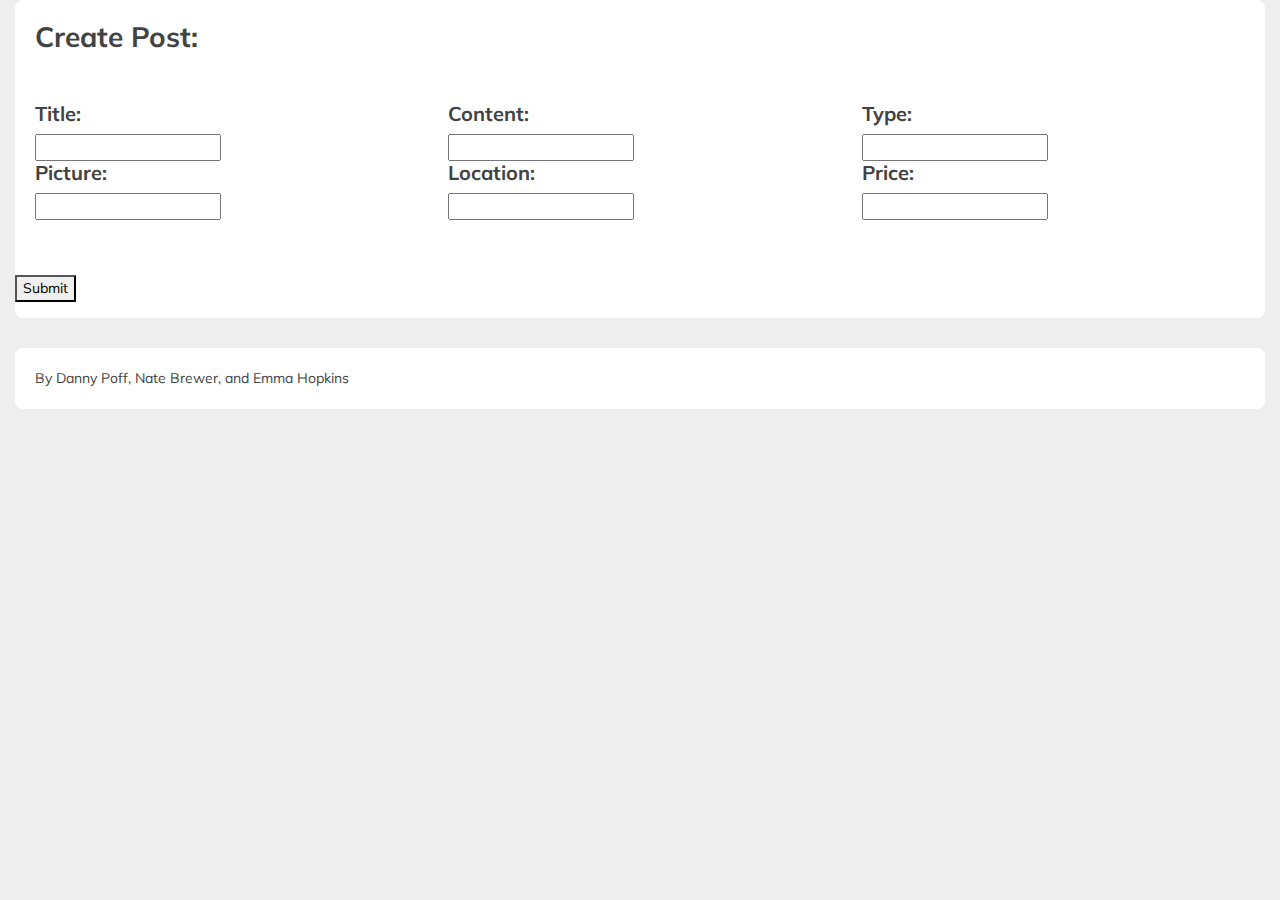
==== create.html @ 0a258b64 "fixed the icons issue on the dashboard and added a create file" ====
<!doctype html>
<html class="no-js " lang="en">
<head>
    <meta charset="utf-8">
    <meta http-equiv="X-UA-Compatible" content="IE=Edge">
    <meta content="width=device-width, initial-scale=1, maximum-scale=1, user-scalable=no" name="viewport">
    <meta name="description" content="Responsive Bootstrap 4 and web Application ui kit.">

    <title>Create Post</title>

    <link rel="stylesheet" href="https://cdn.jsdelivr.net/npm/bootstrap-icons@1.x.x/font/bootstrap-icons.css"> 

    <link rel="stylesheet" href="assets/css/bootstrap.min.css">
    <link rel="stylesheet" href="assets/plugins/jvectormap/jquery-jvectormap-2.0.3.css"/>
    <link rel="stylesheet" href="assets/plugins/morrisjs/morris.css" />
    <!-- Custom Css -->
    <link rel="stylesheet" href="assets/css/main.css">
    <link rel="stylesheet" href="assets/css/color_skins.css">
    <link href="assets/css/customStyle.css">
</head>
<body>
    <div class="container-fluid">    
        <div class="row clearfix">
            <div class="col-lg-12 col-md-12">
                <div class="card product-report">
                    <div class="header">
                        <h3>Create Post:</h3>
                    </div>
                    <div class="body">
                        <div class="row clearfix m-b-15">
                            <div class="col-lg-4 col-md-6 col-sm-12">
                                <h5>Title:</h5>
                                <input id="title" type="text">
                            </div>
                            <div class="col-lg-4 col-md-6 col-sm-12">
                                <h5>Content:</h5>
                                <input id="content" type="text">
                            </div>
                            <div class="col-lg-4 col-md-6 col-sm-12">
                                <h5>Type:</h5>                      <!--Will probably have a dropdown for this-->
                                <input id="type" type="text"><br>
                            </div>
                            <div class="col-lg-4 col-md-6 col-sm-12">
                                <h5>Picture:</h5>
                                <input id="picture" type="text"><br>
                            </div>
                            <div class="col-lg-4 col-md-6 col-sm-12">
                                <h5>Location:</h5>                  <!--Might just use user location or something-->
                                <input id="location" type="text"><br>
                            </div>
                            <div class="col-lg-4 col-md-6 col-sm-12">
                                <h5>Price:</h5>
                                <input id="price" type="text"><br>
                            </div>
                            <!--data that will not be inputted by user:
                                username, date of creation...
                            -->
                        </div>
                    </div>
                    <p><button style="margin-top: 20px;" type="submit">Submit</button></p>
                </div>
            </div>
        </div>
    </div>
</body>
<footer>
    <div class="container-fluid"> 
        <div class="row clearfix">
            <div class="col-lg-12">
                <div class="card">
                    <div class="body">
                        <p class="m-b-0">By Danny Poff, Nate Brewer, and Emma Hopkins</a> </p>
                    </div>
                </div>
            </div>
        </div>
    </div>
</footer>
---- assets/plugins/morrisjs/morris.css ----
.morris-hover {
    position: absolute;
    z-index: 1000
}
.morris-hover.morris-default-style {
    border-radius: 10px;
    padding: 6px;
    color: #666;
    background: rgba(255,255,255,0.8);
    border: solid 2px rgba(230,230,230,0.8);
    font-family: sans-serif;
    font-size: 12px;
    text-align: center
}
.morris-hover.morris-default-style .morris-hover-row-label {
    font-weight: bold;
    margin: 0.25em 0
}
.morris-hover.morris-default-style .morris-hover-point {
    white-space: nowrap;
    margin: 0.1em 0
}
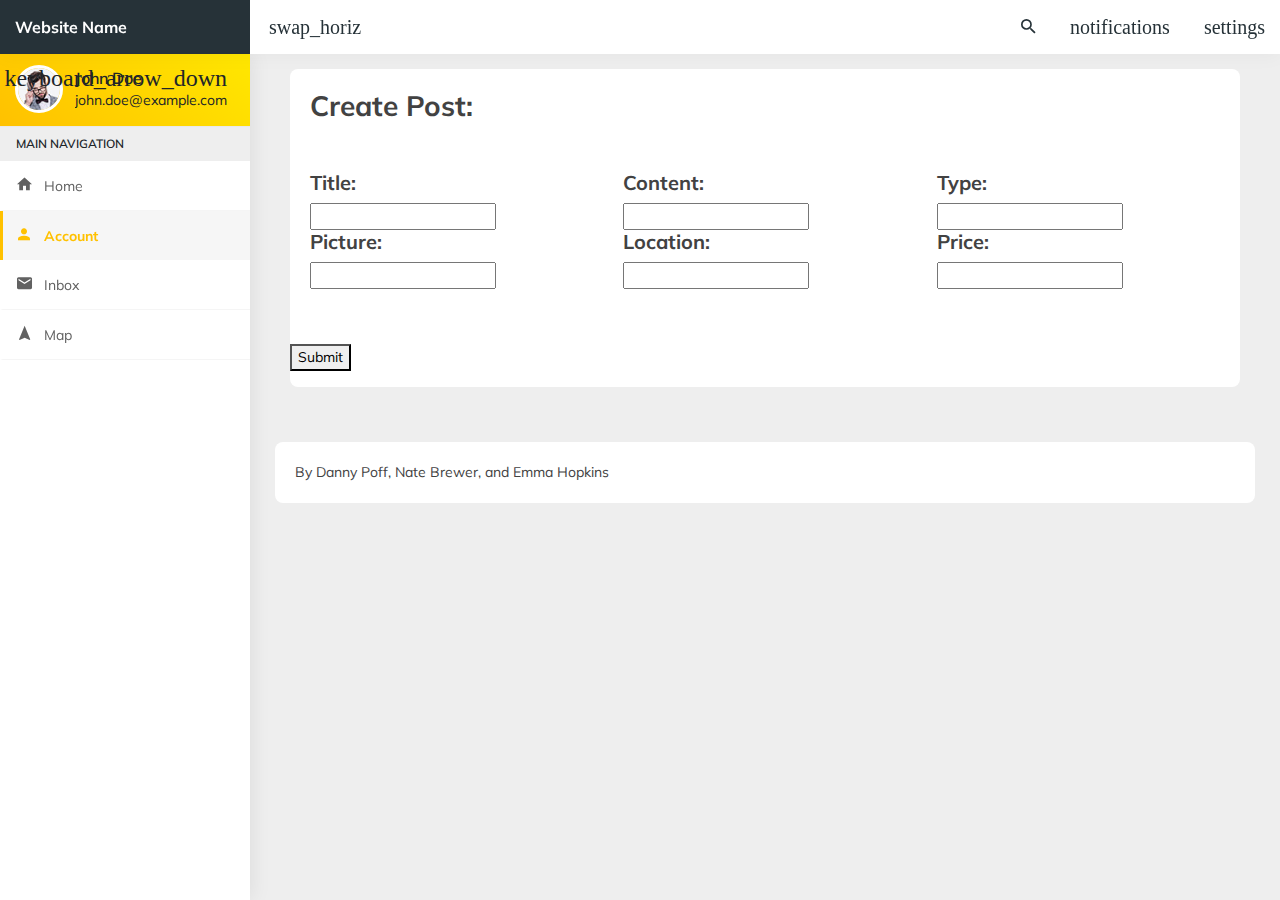
==== commit e3f5a72a: "added navigation for create and edit page" ====
--- a/create.html
+++ b/create.html
@@ -18,61 +18,292 @@
     <link rel="stylesheet" href="assets/css/color_skins.css">
     <link href="assets/css/customStyle.css">
 </head>
-<body>
-    <div class="container-fluid">    
-        <div class="row clearfix">
-            <div class="col-lg-12 col-md-12">
-                <div class="card product-report">
-                    <div class="header">
-                        <h3>Create Post:</h3>
-                    </div>
-                    <div class="body">
-                        <div class="row clearfix m-b-15">
-                            <div class="col-lg-4 col-md-6 col-sm-12">
-                                <h5>Title:</h5>
-                                <input id="title" type="text">
-                            </div>
-                            <div class="col-lg-4 col-md-6 col-sm-12">
-                                <h5>Content:</h5>
-                                <input id="content" type="text">
-                            </div>
-                            <div class="col-lg-4 col-md-6 col-sm-12">
-                                <h5>Type:</h5>                      <!--Will probably have a dropdown for this-->
-                                <input id="type" type="text"><br>
-                            </div>
-                            <div class="col-lg-4 col-md-6 col-sm-12">
-                                <h5>Picture:</h5>
-                                <input id="picture" type="text"><br>
-                            </div>
-                            <div class="col-lg-4 col-md-6 col-sm-12">
-                                <h5>Location:</h5>                  <!--Might just use user location or something-->
-                                <input id="location" type="text"><br>
-                            </div>
-                            <div class="col-lg-4 col-md-6 col-sm-12">
-                                <h5>Price:</h5>
-                                <input id="price" type="text"><br>
-                            </div>
-                            <!--data that will not be inputted by user:
-                                username, date of creation...
-                            -->
+<body class="theme-orange">
+    <!-- Page Loader -->
+    <div class="page-loader-wrapper">
+        <div class="loader">        
+            <div class="line"></div>
+            <div class="line"></div>
+            <div class="line"></div>
+            <p>Please wait...</p>
+            <div class="m-t-30"><img src="" width="48" height="48" alt="Nexa"></div>
+        </div>
+    </div>
+    <!-- Overlay For Sidebars -->
+    <div class="overlay"></div><!-- Search  -->
+    <div class="search-bar">
+        <div class="search-icon"> <i class="material-icons">search</i> </div>
+        <input type="text" placeholder="Explore Nexa...">
+        <div class="close-search"> <i class="material-icons">close</i> </div>
+    </div>
+    
+    <!-- Top Bar -->
+    <nav class="navbar">
+        <div class="col-12">        
+            <div class="navbar-header">
+                <a href="javascript:void(0);" class="bars"></a>
+                <a class="navbar-brand" href="index.html">Website Name</a>  <!--PLACEHOLDER NAME-->
+            </div>
+            <ul class="nav navbar-nav navbar-left">
+                <li><a href="javascript:void(0);" class="ls-toggle-btn" data-close="true"><i class="material-icons">swap_horiz</i></a></li>
+            </ul>
+            <ul class="nav navbar-nav navbar-right">
+                <li><a href="javascript:void(0);" class="js-search" data-close="true"><i class="zmdi zmdi-search"></i></a></li>
+                <li class="dropdown">
+                    <a href="javascript:void(0);" class="dropdown-toggle xs-hide" data-toggle="dropdown" role="button"><i class="material-icons">notifications</i>
+                        <div class="notify"><span class="heartbit"></span><span class="point"></span></div>
+                    </a>
+                    <ul class="dropdown-menu slideDown">
+                        <li class="header">NOTIFICATIONS</li>
+                        <li class="body">
+                            <ul class="menu list-unstyled">
+                                <li><a href="javascript:void(0);">
+                                    <div class="icon-circle l-coral"> <i class="material-icons">person_add</i> </div>
+                                    <div class="menu-info">
+                                        <h4>12 new members joined</h4>
+                                        <p> <i class="material-icons">access_time</i> 14 mins ago </p>
+                                    </div>
+                                    </a></li>
+                                <li><a href="javascript:void(0);">
+                                    <div class="icon-circle l-turquoise"> <i class="material-icons">add_shopping_cart</i> </div>
+                                    <div class="menu-info">
+                                        <h4>4 sales made</h4>
+                                        <p> <i class="material-icons">access_time</i> 22 mins ago </p>
+                                    </div>
+                                    </a></li>
+                                <li><a href="javascript:void(0);">
+                                    <div class="icon-circle g-bg-cyan"> <i class="material-icons">delete_forever</i> </div>
+                                    <div class="menu-info">
+                                        <h4><b>Nancy Doe</b> deleted account</h4>
+                                        <p> <i class="material-icons">access_time</i> 3 hours ago </p>
+                                    </div>
+                                    </a></li>
+                                <li><a href="javascript:void(0);">
+                                    <div class="icon-circle g-bg-blue"> <i class="material-icons">mode_edit</i> </div>
+                                    <div class="menu-info">
+                                        <h4><b>Nancy</b> changed name</h4>
+                                        <p> <i class="material-icons">access_time</i> 2 hours ago </p>
+                                    </div>
+                                    </a></li>
+                                <li><a href="javascript:void(0);">
+                                    <div class="icon-circle l-slategray"> <i class="material-icons">comment</i> </div>
+                                    <div class="menu-info">
+                                        <h4><b>John</b> commented your post</h4>
+                                        <p> <i class="material-icons">access_time</i> 4 hours ago </p>
+                                    </div>
+                                    </a></li>
+                                <li><a href="javascript:void(0);">
+                                    <div class="icon-circle l-seagreen"> <i class="material-icons">cached</i> </div>
+                                    <div class="menu-info">
+                                        <h4><b>John</b> updated status</h4>
+                                        <p> <i class="material-icons">access_time</i> 3 hours ago </p>
+                                    </div>
+                                    </a></li>
+                                <li><a href="javascript:void(0);">
+                                    <div class="icon-circle l-blue"> <i class="material-icons">settings</i> </div>
+                                    <div class="menu-info">
+                                        <h4>Settings updated</h4>
+                                        <p> <i class="material-icons">access_time</i> Yesterday </p>
+                                    </div>
+                                    </a></li>
+                            </ul>
+                        </li>
+                        <li class="footer"><a href="javascript:void(0);">View All Notifications</a></li>
+                    </ul>
+                </li>
+                <li><a href="javascript:void(0);" class="js-right-sidebar" data-close="true"><i class="material-icons zmdi-hc-spin">settings</i></a></li>
+            </ul>
+        </div>
+    </nav>
+    
+    <!-- Left Sidebar -->
+    <aside id="leftsidebar" class="sidebar">
+        <!-- User Info -->
+        <div class="user-info">
+            <div class="image">
+                <img src="assets/images/avatar1.jpg" width="48" height="48" alt="User" />
+            </div>
+            <div class="info-container">
+                <div class="name" data-toggle="dropdown">John Doe</div>
+                <div class="btn-group user-helper-dropdown">
+                    <i class="material-icons" data-toggle="dropdown" aria-haspopup="true" aria-expanded="true" role="button"> keyboard_arrow_down </i>
+                    <ul class="dropdown-menu slideUp">
+                        <li><a href="profile.html"><i class="material-icons">person</i>Profile</a></li>
+                        <li class="divider"></li>
+                        <li><a href="javascript:void(0);"><i class="material-icons">group</i>Followers</a></li>
+                        <li><a href="javascript:void(0);"><i class="material-icons">shopping_cart</i>Sales</a></li>
+                        <li><a href="javascript:void(0);"><i class="material-icons">favorite</i>Likes</a></li>
+                        <li class="divider"></li>
+                        <li><a href="sign-in.html"><i class="material-icons">input</i>Sign Out</a></li>
+                    </ul>
+                </div>
+                <div class="email">john.doe@example.com</div>
+            </div>
+        </div>
+        <!-- #User Info --> 
+        <!-- Menu on left bar -->
+        <div class="menu">
+            <ul class="list">
+                <li class="header">MAIN NAVIGATION</li>
+                <li><a href="detail.html"><i class="zmdi zmdi-home"></i><span>Home</span> </a></li>  
+                <li class="active open"><a href="javascript:void(0);"><i class="zmdi zmdi-account"></i><span>Account</span></a></li>
+                <li><a href=""><i class="zmdi zmdi-email"></i><span>Inbox</span> </a></li>           
+                <li><a href="index.html"><i class="zmdi zmdi-navigation"></i><span>Map</span> </a></li>
+            </ul>
+        </div>
+        <!-- #Menu --> 
+    </aside>
+    
+    <!-- Right Sidebar -->
+    <aside id="rightsidebar" class="right-sidebar">
+        <ul class="nav nav-tabs">
+            <li class="nav-item"><a class="nav-link active" data-toggle="tab" href="#skins">Skins</a></li>
+            <!--<li class="nav-item"><a class="nav-link" data-toggle="tab" href="#chat">Chat</a></li>-->
+            <li class="nav-item"><a class="nav-link" data-toggle="tab" href="#settings">Settings</a></li>
+        </ul>
+        <!--We could use this for dark and light mode, or other options-->
+        <div class="tab-content">
+            <div role="tabpanel" class="tab-pane in active in active slideRight" id="skins">
+                <div class="slim_scroll">
+                    <h6>Flat Color</h6>
+                    <ul class="choose-skin">                   
+                        <li data-theme="purple"><div class="purple"></div><span>Purple</span></li>
+                        <li data-theme="blue"><div class="blue"></div><span>Blue</span></li>
+                        <li data-theme="cyan"><div class="cyan"></div><span>Cyan</span></li>
+                    </ul>                    
+                    <h6>Multi Color</h6>
+                    <ul class="choose-skin">                        
+                        <li data-theme="black"><div class="black"></div><span>Black</span></li>
+                        <li data-theme="deep-purple"><div class="deep-purple"></div><span>Deep Purple</span></li>
+                        <li data-theme="red"><div class="red"></div><span>Red</span></li>
+                    </ul>                    
+                    <h6>Gradient Color</h6>
+                    <ul class="choose-skin">
+                        <li data-theme="green"><div class="green"></div><span>Green</span> </li>
+                        <li data-theme="orange" class="active"><div class="orange"></div><span>Orange</span></li>
+                        <li data-theme="blush"><div class="blush"></div><span>Blush</span></li>
+                    </ul>
+                </div>                
+            </div>
+            <div role="tabpanel" class="tab-pane slideLeft" id="settings">
+                <div class="settings slim_scroll">
+                    <p class="text-left">General Settings</p>
+                    <ul class="setting-list">
+                        <li><span>Report Panel Usage</span>
+                            <div class="switch">
+                                <label><input type="checkbox" checked><span class="lever"></span></label>
+                            </div>
+                        </li>
+                        <li><span>Email Redirect</span>
+                            <div class="switch">
+                                <label><input type="checkbox"><span class="lever"></span></label>
+                            </div>
+                        </li>
+                    </ul>
+                    <p class="text-left">System Settings</p>
+                    <ul class="setting-list">
+                        <li><span>Notifications</span>
+                            <div class="switch">
+                                <label><input type="checkbox" checked><span class="lever"></span></label>
+                            </div>
+                        </li>
+                        <li><span>Auto Updates</span>
+                            <div class="switch">
+                                <label><input type="checkbox" checked><span class="lever"></span></label>
+                            </div>
+                        </li>
+                    </ul>
+                    <p class="text-left">Account Settings</p>
+                    <ul class="setting-list">
+                        <li><span>Offline</span>
+                            <div class="switch">
+                                <label><input type="checkbox"><span class="lever"></span></label>
+                            </div>
+                        </li>
+                        <li><span>Location Permission</span>
+                            <div class="switch">
+                                <label><input type="checkbox" checked><span class="lever"></span></label>
+                            </div>
+                        </li>
+                    </ul>
+                </div>
+            </div>
+        </div>
+    </aside>
+
+    <!--Main Content-->
+    <section class="content home">
+        <div class="block-header">
+            <div class="container-fluid">    
+                <div class="row clearfix">
+                    <div class="col-lg-12 col-md-12">
+                        <div class="card product-report">
+                            <div class="header">
+                                <h3>Create Post:</h3>
+                            </div>
+                            <div class="body">
+                                <div class="row clearfix m-b-15">
+                                    <div class="col-lg-4 col-md-6 col-sm-12">
+                                        <h5>Title:</h5>
+                                        <input id="title" type="text">
+                                    </div>
+                                    <div class="col-lg-4 col-md-6 col-sm-12">
+                                        <h5>Content:</h5>
+                                        <input id="content" type="text">
+                                    </div>
+                                    <div class="col-lg-4 col-md-6 col-sm-12">
+                                        <h5>Type:</h5>                      <!--Will probably have a dropdown for this-->
+                                        <input id="type" type="text"><br>
+                                    </div>
+                                    <div class="col-lg-4 col-md-6 col-sm-12">
+                                        <h5>Picture:</h5>
+                                        <input id="picture" type="text"><br>
+                                    </div>
+                                    <div class="col-lg-4 col-md-6 col-sm-12">
+                                        <h5>Location:</h5>                  <!--Might just use user location or something-->
+                                        <input id="location" type="text"><br>
+                                    </div>
+                                    <div class="col-lg-4 col-md-6 col-sm-12">
+                                        <h5>Price:</h5>
+                                        <input id="price" type="text"><br>
+                                    </div>
+                                    <!--data that will not be inputted by user:
+                                        username, date of creation...
+                                    -->
+                                </div>
+                            </div>
+                            <p><button style="margin-top: 20px;" type="submit">Submit</button></p>
                         </div>
                     </div>
-                    <p><button style="margin-top: 20px;" type="submit">Submit</button></p>
                 </div>
-            </div>
-        </div>
-    </div>
-</body>
-<footer>
-    <div class="container-fluid"> 
-        <div class="row clearfix">
-            <div class="col-lg-12">
-                <div class="card">
-                    <div class="body">
-                        <p class="m-b-0">By Danny Poff, Nate Brewer, and Emma Hopkins</a> </p>
+
+            </div>
+        </div>
+    <footer>
+        <div class="container-fluid"> 
+            <div class="row clearfix">
+                <div class="col-lg-12">
+                    <div class="card">
+                        <div class="body">
+                            <p class="m-b-0">By Danny Poff, Nate Brewer, and Emma Hopkins</a> </p>
+                        </div>
                     </div>
                 </div>
             </div>
         </div>
-    </div>
-</footer>+    </footer>
+</section>
+</body>
+<!-- Jquery Core Js --> 
+<script src="assets/bundles/libscripts.bundle.js"></script> <!-- Lib Scripts Plugin Js --> 
+<script src="assets/bundles/vendorscripts.bundle.js"></script> <!-- Lib Scripts Plugin Js --> 
+
+<script src="assets/bundles/jvectormap.bundle.js"></script>  <!--JVectorMap Plugin Js || I don't think we need this for anything other than the maps-->
+<script src="assets/bundles/morrisscripts.bundle.js"></script><!-- Morris Plugin Js -->
+<script src="assets/bundles/sparkline.bundle.js"></script> <!-- Sparkline Plugin Js -->
+<script src="assets/bundles/knob.bundle.js"></script> <!-- Jquery Knob Plugin Js -->
+
+<script src="assets/bundles/mainscripts.bundle.js"></script>
+<script src="assets/js/pages/index.js"></script>
+<script src="assets/js/pages/charts/jquery-knob.min.js"></script>
+</html>
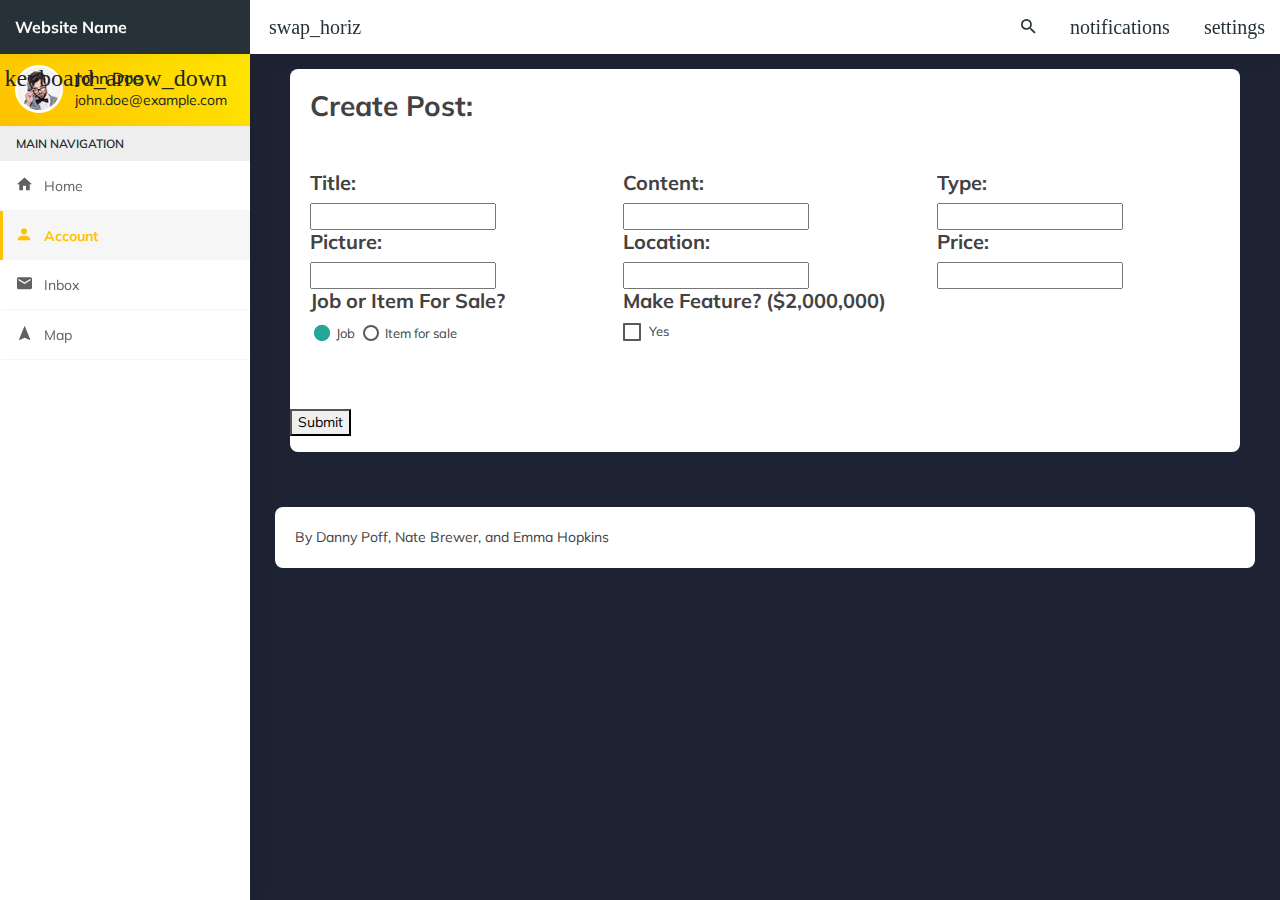
==== commit 577c67f7: "Add files via upload" ====
--- a/create.html
+++ b/create.html
@@ -267,6 +267,18 @@
                                         <h5>Price:</h5>
                                         <input id="price" type="text"><br>
                                     </div>
+                                    <div class="col-lg-4 col-md-6 col-sm-12">
+                                        <h5>Job or Item For Sale?</h5>
+                                        <input type="radio" id="is_job" name="typeCheck" value="job" checked>
+                                        <label for="is_job">Job</label>
+                                        <input id="is_for_sale" type="radio" name="typeCheck" value="sale">
+                                        <label for="is_for_sale">Item for sale</label><br>
+                                    </div>
+                                    <div class="col-lg-4 col-md-6 col-sm-12">
+                                        <h5>Make Feature? ($2,000,000)</h5>
+                                        <input type="checkbox" id="feature" name="feature" value="t" >
+                                        <label for="feature">Yes</label>
+                                    </div>
                                     <!--data that will not be inputted by user:
                                         username, date of creation...
                                     -->
@@ -276,23 +288,22 @@
                         </div>
                     </div>
                 </div>
-
-            </div>
-        </div>
-    <footer>
-        <div class="container-fluid"> 
-            <div class="row clearfix">
-                <div class="col-lg-12">
-                    <div class="card">
-                        <div class="body">
-                            <p class="m-b-0">By Danny Poff, Nate Brewer, and Emma Hopkins</a> </p>
+            </div>
+        </div>
+        <footer>
+            <div class="container-fluid"> 
+                <div class="row clearfix">
+                    <div class="col-lg-12">
+                        <div class="card">
+                            <div class="body">
+                                <p class="m-b-0">By Danny Poff, Nate Brewer, and Emma Hopkins</a> </p>
+                            </div>
                         </div>
                     </div>
                 </div>
             </div>
-        </div>
-    </footer>
-</section>
+        </footer>
+    </section>
 </body>
 <!-- Jquery Core Js --> 
 <script src="assets/bundles/libscripts.bundle.js"></script> <!-- Lib Scripts Plugin Js --> 
@@ -306,4 +317,37 @@
 <script src="assets/bundles/mainscripts.bundle.js"></script>
 <script src="assets/js/pages/index.js"></script>
 <script src="assets/js/pages/charts/jquery-knob.min.js"></script>
+
+<!-- Axios -->
+<script src="https://cdn.jsdelivr.net/npm/axios/dist/axios.min.js"></script>
+<!-- post API Script -->
+<script src="assets/js/post_api.js"></script>
+<script>
+
+    // Makes axios passable
+    const myAxios = axios;
+
+    if(jQuery("is_job").value == "job"){
+        var isJob = true;
+    }
+    else if(jQuery("is_for_sale").value == "sale"){
+
+    }
+
+    if(jQuery("is_for_sale").value == "t"){
+        if(isJob){
+
+        }
+        else{
+
+        }
+    }
+    else{
+
+    }
+
+    let commonPost = addNewPost(myAxios, data)
+
+
+</script>
 </html>
--- a/assets/css/main.css
+++ b/assets/css/main.css
@@ -1 +1,20346 @@
-@import url("https://fonts.googleapis.com/css?family=Muli:300,400,600,700");@font-face{font-family:'Material Icons';font-style:normal;font-weight:400;src:local("Material Icons"),local("MaterialIcons-Regular"),url(https://fonts.gstatic.com/s/materialicons/v19/2fcrYFNaTjcS6g4U3t-Y5ZjZjT5FdEJ140U2DJYC3mY.woff2) format("woff2")}.material-icons{font-family:'Material Icons';font-weight:normal;font-style:normal;font-size:24px;line-height:1;letter-spacing:normal;text-transform:none;display:inline-block;white-space:nowrap;word-wrap:normal;direction:ltr;-webkit-font-feature-settings:'liga';-webkit-font-smoothing:antialiased}body{background-color:#CCCCCC}body.inverse{background:#333333}body.inverse,body.inverse .form-control{color:#fff}body.inverse .modal,body.inverse .modal .form-control,body.inverse .panel-default,body.inverse .panel-default .form-control,body.inverse .card,body.inverse .card .form-control{background-color:initial;color:initial}.life-of-material-kit{background:#fff}.animation-transition-general{-webkit-transition:all 300ms linear;-moz-transition:all 300ms linear;-o-transition:all 300ms linear;-ms-transition:all 300ms linear;transition:all 300ms linear}.animation-transition-slow{-webkit-transition:all 370ms linear;-moz-transition:all 370ms linear;-o-transition:all 370ms linear;-ms-transition:all 370ms linear;transition:all 370ms linear}.animation-transition-fast{-webkit-transition:all 150ms ease 0s;-moz-transition:all 150ms ease 0s;-o-transition:all 150ms ease 0s;-ms-transition:all 150ms ease 0s;transition:all 150ms ease 0s}legend{border-bottom:0}*{-webkit-tap-highlight-color:rgba(255,255,255,0);-webkit-tap-highlight-color:transparent}*:focus{outline:0}a:focus,a:active,button:active,button:focus,button:hover,button::-moz-focus-inner,input[type="reset"]::-moz-focus-inner,input[type="button"]::-moz-focus-inner,input[type="submit"]::-moz-focus-inner,select::-moz-focus-inner,input[type="file"]>input[type="button"]::-moz-focus-inner{outline:0 !important}.withripple{position:relative}.ripple-container{position:absolute;top:0;left:0;z-index:1;width:100%;height:100%;overflow:hidden;border-radius:inherit;pointer-events:none}.ripple{position:absolute;width:20px;height:20px;margin-left:-10px;margin-top:-10px;border-radius:100%;background-color:#000;background-color:rgba(0,0,0,0.05);transform:scale(1);transform-origin:50%;opacity:0;pointer-events:none}.ripple.ripple-on{transition:opacity 0.15s ease-in 0s,transform 0.5s cubic-bezier(0.4, 0, 0.2, 1) 0.1s;opacity:0.1}.ripple.ripple-out{transition:opacity 0.1s linear 0s !important;opacity:0}[type="radio"]:not(:checked),[type="radio"]:checked{position:absolute;left:-9999px;opacity:0}[type="radio"]:not(:checked)+label,[type="radio"]:checked+label{position:relative;padding-left:35px;cursor:pointer;display:inline-block;height:25px;line-height:25px;font-size:1rem;transition:.28s ease;-webkit-user-select:none;-moz-user-select:none;-ms-user-select:none;user-select:none}[type="radio"]+label:before,[type="radio"]+label:after{content:'';position:absolute;left:0;top:0;margin:4px;width:16px;height:16px;z-index:0;transition:.28s ease}[type="radio"]:not(:checked)+label:before,[type="radio"]:not(:checked)+label:after,[type="radio"]:checked+label:before,[type="radio"]:checked+label:after,[type="radio"].with-gap:checked+label:before,[type="radio"].with-gap:checked+label:after{border-radius:50%}[type="radio"]:not(:checked)+label:before,[type="radio"]:not(:checked)+label:after{border:2px solid #5a5a5a}[type="radio"]:not(:checked)+label:after{z-index:-1;-webkit-transform:scale(0);transform:scale(0)}[type="radio"]:checked+label:before{border:2px solid transparent}[type="radio"]:checked+label:after,[type="radio"].with-gap:checked+label:before,[type="radio"].with-gap:checked+label:after{border:2px solid #26a69a}[type="radio"]:checked+label:after,[type="radio"].with-gap:checked+label:after{background-color:#26a69a;z-index:0}[type="radio"]:checked+label:after{-webkit-transform:scale(1.02);transform:scale(1.02)}[type="radio"].with-gap:checked+label:after{-webkit-transform:scale(0.5);transform:scale(0.5)}[type="radio"].tabbed:focus+label:before{box-shadow:0 0 0 10px rgba(0,0,0,0.1)}[type="radio"].with-gap:disabled:checked+label:before{border:2px solid rgba(0,0,0,0.26)}[type="radio"].with-gap:disabled:checked+label:after{border:none;background-color:rgba(0,0,0,0.26)}[type="radio"]:disabled:not(:checked)+label:before,[type="radio"]:disabled:checked+label:before{background-color:transparent;border-color:rgba(0,0,0,0.26)}[type="radio"]:disabled+label{color:rgba(0,0,0,0.26)}[type="radio"]:disabled:not(:checked)+label:before{border-color:rgba(0,0,0,0.26)}[type="radio"]:disabled:checked+label:after{background-color:rgba(0,0,0,0.26);border-color:#BDBDBD}form p{margin-bottom:10px;text-align:left}form p:last-child{margin-bottom:0}[type="checkbox"]:not(:checked),[type="checkbox"]:checked{position:absolute;left:-9999px;opacity:0}[type="checkbox"]+label{position:relative;padding-left:35px;cursor:pointer;display:inline-block;height:25px;line-height:25px;font-size:1rem;-webkit-user-select:none;-moz-user-select:none;-khtml-user-select:none;-ms-user-select:none}[type="checkbox"]+label:before,[type="checkbox"]:not(.filled-in)+label:after{content:'';position:absolute;top:0;left:0;width:18px;height:18px;z-index:0;border:2px solid #5a5a5a;border-radius:1px;margin-top:2px;transition:.2s}[type="checkbox"]:not(.filled-in)+label:after{border:0;-webkit-transform:scale(0);transform:scale(0)}[type="checkbox"]:not(:checked):disabled+label:before{border:none;background-color:rgba(0,0,0,0.26)}[type="checkbox"].tabbed:focus+label:after{-webkit-transform:scale(1);transform:scale(1);border:0;border-radius:50%;box-shadow:0 0 0 10px rgba(0,0,0,0.1);background-color:rgba(0,0,0,0.1)}[type="checkbox"]:checked+label:before{top:-4px;left:-5px;width:12px;height:22px;border-top:2px solid transparent;border-left:2px solid transparent;border-right:2px solid #26a69a;border-bottom:2px solid #26a69a;-webkit-transform:rotate(40deg);transform:rotate(40deg);-webkit-backface-visibility:hidden;backface-visibility:hidden;-webkit-transform-origin:100% 100%;transform-origin:100% 100%}[type="checkbox"]:checked:disabled+label:before{border-right:2px solid rgba(0,0,0,0.26);border-bottom:2px solid rgba(0,0,0,0.26)}[type="checkbox"]:indeterminate+label:before{top:-11px;left:-12px;width:10px;height:22px;border-top:none;border-left:none;border-right:2px solid #26a69a;border-bottom:none;-webkit-transform:rotate(90deg);transform:rotate(90deg);-webkit-backface-visibility:hidden;backface-visibility:hidden;-webkit-transform-origin:100% 100%;transform-origin:100% 100%}[type="checkbox"]:indeterminate:disabled+label:before{border-right:2px solid rgba(0,0,0,0.26);background-color:transparent}[type="checkbox"].filled-in+label:after{border-radius:2px}[type="checkbox"].filled-in+label:before,[type="checkbox"].filled-in+label:after{content:'';left:0;position:absolute;transition:border .25s, background-color .25s, width .20s .1s, height .20s .1s, top .20s .1s, left .20s .1s;z-index:1}[type="checkbox"].filled-in:not(:checked)+label:before{width:0;height:0;border:3px solid transparent;left:6px;top:10px;-webkit-transform:rotateZ(37deg);transform:rotateZ(37deg);-webkit-transform-origin:20% 40%;transform-origin:100% 100%}[type="checkbox"].filled-in:not(:checked)+label:after{height:20px;width:20px;background-color:transparent;border:2px solid #5a5a5a;top:0px;z-index:0}[type="checkbox"].filled-in:checked+label:before{top:0;left:1px;width:8px;height:13px;border-top:2px solid transparent;border-left:2px solid transparent;border-right:2px solid #fff;border-bottom:2px solid #fff;-webkit-transform:rotateZ(37deg);transform:rotateZ(37deg);-webkit-transform-origin:100% 100%;transform-origin:100% 100%}[type="checkbox"].filled-in:checked+label:after{top:0;width:20px;height:20px;border:2px solid #26a69a;background-color:#26a69a;z-index:0}[type="checkbox"].filled-in.tabbed:focus+label:after{border-radius:2px;border-color:#5a5a5a;background-color:rgba(0,0,0,0.1)}[type="checkbox"].filled-in.tabbed:checked:focus+label:after{border-radius:2px;background-color:#26a69a;border-color:#26a69a}[type="checkbox"].filled-in:disabled:not(:checked)+label:before{background-color:transparent;border:2px solid transparent}[type="checkbox"].filled-in:disabled:not(:checked)+label:after{border-color:transparent;background-color:#BDBDBD}[type="checkbox"].filled-in:disabled:checked+label:before{background-color:transparent}[type="checkbox"].filled-in:disabled:checked+label:after{background-color:#BDBDBD;border-color:#BDBDBD}.switch,.switch *{-webkit-user-select:none;-moz-user-select:none;-khtml-user-select:none;-ms-user-select:none}.switch label{cursor:pointer}.switch label input[type=checkbox]{opacity:0;width:0;height:0}.switch label input[type=checkbox]:checked+.lever{background-color:#84c7c1}.switch label input[type=checkbox]:checked+.lever:after{background-color:#26a69a;left:24px}.switch label .lever{content:"";display:inline-block;position:relative;width:40px;height:15px;background-color:#818181;border-radius:15px;margin-right:10px;transition:background 0.3s ease;vertical-align:middle;margin:0 16px}.switch label .lever:after{content:"";position:absolute;display:inline-block;width:21px;height:21px;background-color:#F1F1F1;border-radius:21px;box-shadow:0 1px 3px 1px rgba(0,0,0,0.4);left:-5px;top:-3px;transition:left 0.3s ease, background .3s ease, box-shadow 0.1s ease}input[type=checkbox]:checked:not(:disabled) ~ .lever:active::after,input[type=checkbox]:checked:not(:disabled).tabbed:focus ~ .lever::after{box-shadow:0 1px 3px 1px rgba(0,0,0,0.4),0 0 0 15px rgba(38,166,154,0.1)}input[type=checkbox]:not(:disabled) ~ .lever:active:after,input[type=checkbox]:not(:disabled).tabbed:focus ~ .lever::after{box-shadow:0 1px 3px 1px rgba(0,0,0,0.4),0 0 0 15px rgba(0,0,0,0.08)}.switch input[type=checkbox][disabled]+.lever{cursor:default}.switch label input[type=checkbox][disabled]+.lever:after,.switch label input[type=checkbox][disabled]:checked+.lever:after{background-color:#BDBDBD}@font-face{font-family:Material-Design-Iconic-Font;src:url(../fonts/Material-Design-Iconic-Font.woff2?v=2.2.0) format("woff2"),url(../fonts/Material-Design-Iconic-Font.woff?v=2.2.0) format("woff"),url(../fonts/Material-Design-Iconic-Font.ttf?v=2.2.0) format("truetype")}.zmdi{display:inline-block;font:normal normal normal 14px/1 'Material-Design-Iconic-Font';font-size:18px;text-rendering:auto;-webkit-font-smoothing:antialiased;-moz-osx-font-smoothing:grayscale}.zmdi-hc-lg{font-size:1.33333333em;line-height:.75em;vertical-align:-15%}.zmdi-hc-2x{font-size:2em}.zmdi-hc-3x{font-size:3em}.zmdi-hc-4x{font-size:4em}.zmdi-hc-5x{font-size:5em}.zmdi-hc-fw{width:1.28571429em;text-align:center}.zmdi-hc-ul{padding-left:0;margin-left:2.14285714em;list-style-type:none}.zmdi-hc-ul>li{position:relative}.zmdi-hc-li{position:absolute;left:-2.14285714em;width:2.14285714em;top:.14285714em;text-align:center}.zmdi-hc-li.zmdi-hc-lg{left:-1.85714286em}.zmdi-hc-border{padding:.1em .25em;border:solid .1em #9e9e9e;border-radius:2px}.zmdi-hc-border-circle{padding:.1em .25em;border:solid .1em #9e9e9e;border-radius:50%}.zmdi.pull-left{float:left;margin-right:.15em}.zmdi.pull-right{float:right;margin-left:.15em}.zmdi-hc-spin{-webkit-animation:zmdi-spin 1.5s infinite linear;animation:zmdi-spin 1.5s infinite linear}.zmdi-hc-spin-reverse{-webkit-animation:zmdi-spin-reverse 1.5s infinite linear;animation:zmdi-spin-reverse 1.5s infinite linear}@-webkit-keyframes zmdi-spin{0%{-webkit-transform:rotate(0deg);transform:rotate(0deg)}100%{-webkit-transform:rotate(359deg);transform:rotate(359deg)}}@keyframes zmdi-spin{0%{-webkit-transform:rotate(0deg);transform:rotate(0deg)}100%{-webkit-transform:rotate(359deg);transform:rotate(359deg)}}@-webkit-keyframes zmdi-spin-reverse{0%{-webkit-transform:rotate(0deg);transform:rotate(0deg)}100%{-webkit-transform:rotate(-359deg);transform:rotate(-359deg)}}@keyframes zmdi-spin-reverse{0%{-webkit-transform:rotate(0deg);transform:rotate(0deg)}100%{-webkit-transform:rotate(-359deg);transform:rotate(-359deg)}}.zmdi-hc-rotate-90{-webkit-transform:rotate(90deg);-ms-transform:rotate(90deg);transform:rotate(90deg)}.zmdi-hc-rotate-180{-webkit-transform:rotate(180deg);-ms-transform:rotate(180deg);transform:rotate(180deg)}.zmdi-hc-rotate-270{-webkit-transform:rotate(270deg);-ms-transform:rotate(270deg);transform:rotate(270deg)}.zmdi-hc-flip-horizontal{-webkit-transform:scale(-1, 1);-ms-transform:scale(-1, 1);transform:scale(-1, 1)}.zmdi-hc-flip-vertical{-webkit-transform:scale(1, -1);-ms-transform:scale(1, -1);transform:scale(1, -1)}.zmdi-hc-stack{position:relative;display:inline-block;width:2em;height:2em;line-height:2em;vertical-align:middle}.zmdi-hc-stack-1x,.zmdi-hc-stack-2x{position:absolute;left:0;width:100%;text-align:center}.zmdi-hc-stack-1x{line-height:inherit}.zmdi-hc-stack-2x{font-size:2em}.zmdi-hc-inverse{color:#fff}.zmdi-3d-rotation:before{content:'\f101'}.zmdi-airplane-off:before{content:'\f102'}.zmdi-airplane:before{content:'\f103'}.zmdi-album:before{content:'\f104'}.zmdi-archive:before{content:'\f105'}.zmdi-assignment-account:before{content:'\f106'}.zmdi-assignment-alert:before{content:'\f107'}.zmdi-assignment-check:before{content:'\f108'}.zmdi-assignment-o:before{content:'\f109'}.zmdi-assignment-return:before{content:'\f10a'}.zmdi-assignment-returned:before{content:'\f10b'}.zmdi-assignment:before{content:'\f10c'}.zmdi-attachment-alt:before{content:'\f10d'}.zmdi-attachment:before{content:'\f10e'}.zmdi-audio:before{content:'\f10f'}.zmdi-badge-check:before{content:'\f110'}.zmdi-balance-wallet:before{content:'\f111'}.zmdi-balance:before{content:'\f112'}.zmdi-battery-alert:before{content:'\f113'}.zmdi-battery-flash:before{content:'\f114'}.zmdi-battery-unknown:before{content:'\f115'}.zmdi-battery:before{content:'\f116'}.zmdi-bike:before{content:'\f117'}.zmdi-block-alt:before{content:'\f118'}.zmdi-block:before{content:'\f119'}.zmdi-boat:before{content:'\f11a'}.zmdi-book-image:before{content:'\f11b'}.zmdi-book:before{content:'\f11c'}.zmdi-bookmark-outline:before{content:'\f11d'}.zmdi-bookmark:before{content:'\f11e'}.zmdi-brush:before{content:'\f11f'}.zmdi-bug:before{content:'\f120'}.zmdi-bus:before{content:'\f121'}.zmdi-cake:before{content:'\f122'}.zmdi-car-taxi:before{content:'\f123'}.zmdi-car-wash:before{content:'\f124'}.zmdi-car:before{content:'\f125'}.zmdi-card-giftcard:before{content:'\f126'}.zmdi-card-membership:before{content:'\f127'}.zmdi-card-travel:before{content:'\f128'}.zmdi-card:before{content:'\f129'}.zmdi-case-check:before{content:'\f12a'}.zmdi-case-download:before{content:'\f12b'}.zmdi-case-play:before{content:'\f12c'}.zmdi-case:before{content:'\f12d'}.zmdi-cast-connected:before{content:'\f12e'}.zmdi-cast:before{content:'\f12f'}.zmdi-chart-donut:before{content:'\f130'}.zmdi-chart:before{content:'\f131'}.zmdi-city-alt:before{content:'\f132'}.zmdi-city:before{content:'\f133'}.zmdi-close-circle-o:before{content:'\f134'}.zmdi-close-circle:before{content:'\f135'}.zmdi-close:before{content:'\f136'}.zmdi-cocktail:before{content:'\f137'}.zmdi-code-setting:before{content:'\f138'}.zmdi-code-smartphone:before{content:'\f139'}.zmdi-code:before{content:'\f13a'}.zmdi-coffee:before{content:'\f13b'}.zmdi-collection-bookmark:before{content:'\f13c'}.zmdi-collection-case-play:before{content:'\f13d'}.zmdi-collection-folder-image:before{content:'\f13e'}.zmdi-collection-image-o:before{content:'\f13f'}.zmdi-collection-image:before{content:'\f140'}.zmdi-collection-item-1:before{content:'\f141'}.zmdi-collection-item-2:before{content:'\f142'}.zmdi-collection-item-3:before{content:'\f143'}.zmdi-collection-item-4:before{content:'\f144'}.zmdi-collection-item-5:before{content:'\f145'}.zmdi-collection-item-6:before{content:'\f146'}.zmdi-collection-item-7:before{content:'\f147'}.zmdi-collection-item-8:before{content:'\f148'}.zmdi-collection-item-9-plus:before{content:'\f149'}.zmdi-collection-item-9:before{content:'\f14a'}.zmdi-collection-item:before{content:'\f14b'}.zmdi-collection-music:before{content:'\f14c'}.zmdi-collection-pdf:before{content:'\f14d'}.zmdi-collection-plus:before{content:'\f14e'}.zmdi-collection-speaker:before{content:'\f14f'}.zmdi-collection-text:before{content:'\f150'}.zmdi-collection-video:before{content:'\f151'}.zmdi-compass:before{content:'\f152'}.zmdi-cutlery:before{content:'\f153'}.zmdi-delete:before{content:'\f154'}.zmdi-dialpad:before{content:'\f155'}.zmdi-dns:before{content:'\f156'}.zmdi-drink:before{content:'\f157'}.zmdi-edit:before{content:'\f158'}.zmdi-email-open:before{content:'\f159'}.zmdi-email:before{content:'\f15a'}.zmdi-eye-off:before{content:'\f15b'}.zmdi-eye:before{content:'\f15c'}.zmdi-eyedropper:before{content:'\f15d'}.zmdi-favorite-outline:before{content:'\f15e'}.zmdi-favorite:before{content:'\f15f'}.zmdi-filter-list:before{content:'\f160'}.zmdi-fire:before{content:'\f161'}.zmdi-flag:before{content:'\f162'}.zmdi-flare:before{content:'\f163'}.zmdi-flash-auto:before{content:'\f164'}.zmdi-flash-off:before{content:'\f165'}.zmdi-flash:before{content:'\f166'}.zmdi-flip:before{content:'\f167'}.zmdi-flower-alt:before{content:'\f168'}.zmdi-flower:before{content:'\f169'}.zmdi-font:before{content:'\f16a'}.zmdi-fullscreen-alt:before{content:'\f16b'}.zmdi-fullscreen-exit:before{content:'\f16c'}.zmdi-fullscreen:before{content:'\f16d'}.zmdi-functions:before{content:'\f16e'}.zmdi-gas-station:before{content:'\f16f'}.zmdi-gesture:before{content:'\f170'}.zmdi-globe-alt:before{content:'\f171'}.zmdi-globe-lock:before{content:'\f172'}.zmdi-globe:before{content:'\f173'}.zmdi-graduation-cap:before{content:'\f174'}.zmdi-home:before{content:'\f175'}.zmdi-hospital-alt:before{content:'\f176'}.zmdi-hospital:before{content:'\f177'}.zmdi-hotel:before{content:'\f178'}.zmdi-hourglass-alt:before{content:'\f179'}.zmdi-hourglass-outline:before{content:'\f17a'}.zmdi-hourglass:before{content:'\f17b'}.zmdi-http:before{content:'\f17c'}.zmdi-image-alt:before{content:'\f17d'}.zmdi-image-o:before{content:'\f17e'}.zmdi-image:before{content:'\f17f'}.zmdi-inbox:before{content:'\f180'}.zmdi-invert-colors-off:before{content:'\f181'}.zmdi-invert-colors:before{content:'\f182'}.zmdi-key:before{content:'\f183'}.zmdi-label-alt-outline:before{content:'\f184'}.zmdi-label-alt:before{content:'\f185'}.zmdi-label-heart:before{content:'\f186'}.zmdi-label:before{content:'\f187'}.zmdi-labels:before{content:'\f188'}.zmdi-lamp:before{content:'\f189'}.zmdi-landscape:before{content:'\f18a'}.zmdi-layers-off:before{content:'\f18b'}.zmdi-layers:before{content:'\f18c'}.zmdi-library:before{content:'\f18d'}.zmdi-link:before{content:'\f18e'}.zmdi-lock-open:before{content:'\f18f'}.zmdi-lock-outline:before{content:'\f190'}.zmdi-lock:before{content:'\f191'}.zmdi-mail-reply-all:before{content:'\f192'}.zmdi-mail-reply:before{content:'\f193'}.zmdi-mail-send:before{content:'\f194'}.zmdi-mall:before{content:'\f195'}.zmdi-map:before{content:'\f196'}.zmdi-menu:before{content:'\f197'}.zmdi-money-box:before{content:'\f198'}.zmdi-money-off:before{content:'\f199'}.zmdi-money:before{content:'\f19a'}.zmdi-more-vert:before{content:'\f19b'}.zmdi-more:before{content:'\f19c'}.zmdi-movie-alt:before{content:'\f19d'}.zmdi-movie:before{content:'\f19e'}.zmdi-nature-people:before{content:'\f19f'}.zmdi-nature:before{content:'\f1a0'}.zmdi-navigation:before{content:'\f1a1'}.zmdi-open-in-browser:before{content:'\f1a2'}.zmdi-open-in-new:before{content:'\f1a3'}.zmdi-palette:before{content:'\f1a4'}.zmdi-parking:before{content:'\f1a5'}.zmdi-pin-account:before{content:'\f1a6'}.zmdi-pin-assistant:before{content:'\f1a7'}.zmdi-pin-drop:before{content:'\f1a8'}.zmdi-pin-help:before{content:'\f1a9'}.zmdi-pin-off:before{content:'\f1aa'}.zmdi-pin:before{content:'\f1ab'}.zmdi-pizza:before{content:'\f1ac'}.zmdi-plaster:before{content:'\f1ad'}.zmdi-power-setting:before{content:'\f1ae'}.zmdi-power:before{content:'\f1af'}.zmdi-print:before{content:'\f1b0'}.zmdi-puzzle-piece:before{content:'\f1b1'}.zmdi-quote:before{content:'\f1b2'}.zmdi-railway:before{content:'\f1b3'}.zmdi-receipt:before{content:'\f1b4'}.zmdi-refresh-alt:before{content:'\f1b5'}.zmdi-refresh-sync-alert:before{content:'\f1b6'}.zmdi-refresh-sync-off:before{content:'\f1b7'}.zmdi-refresh-sync:before{content:'\f1b8'}.zmdi-refresh:before{content:'\f1b9'}.zmdi-roller:before{content:'\f1ba'}.zmdi-ruler:before{content:'\f1bb'}.zmdi-scissors:before{content:'\f1bc'}.zmdi-screen-rotation-lock:before{content:'\f1bd'}.zmdi-screen-rotation:before{content:'\f1be'}.zmdi-search-for:before{content:'\f1bf'}.zmdi-search-in-file:before{content:'\f1c0'}.zmdi-search-in-page:before{content:'\f1c1'}.zmdi-search-replace:before{content:'\f1c2'}.zmdi-search:before{content:'\f1c3'}.zmdi-seat:before{content:'\f1c4'}.zmdi-settings-square:before{content:'\f1c5'}.zmdi-settings:before{content:'\f1c6'}.zmdi-shield-check:before{content:'\f1c7'}.zmdi-shield-security:before{content:'\f1c8'}.zmdi-shopping-basket:before{content:'\f1c9'}.zmdi-shopping-cart-plus:before{content:'\f1ca'}.zmdi-shopping-cart:before{content:'\f1cb'}.zmdi-sign-in:before{content:'\f1cc'}.zmdi-sort-amount-asc:before{content:'\f1cd'}.zmdi-sort-amount-desc:before{content:'\f1ce'}.zmdi-sort-asc:before{content:'\f1cf'}.zmdi-sort-desc:before{content:'\f1d0'}.zmdi-spellcheck:before{content:'\f1d1'}.zmdi-storage:before{content:'\f1d2'}.zmdi-store-24:before{content:'\f1d3'}.zmdi-store:before{content:'\f1d4'}.zmdi-subway:before{content:'\f1d5'}.zmdi-sun:before{content:'\f1d6'}.zmdi-tab-unselected:before{content:'\f1d7'}.zmdi-tab:before{content:'\f1d8'}.zmdi-tag-close:before{content:'\f1d9'}.zmdi-tag-more:before{content:'\f1da'}.zmdi-tag:before{content:'\f1db'}.zmdi-thumb-down:before{content:'\f1dc'}.zmdi-thumb-up-down:before{content:'\f1dd'}.zmdi-thumb-up:before{content:'\f1de'}.zmdi-ticket-star:before{content:'\f1df'}.zmdi-toll:before{content:'\f1e0'}.zmdi-toys:before{content:'\f1e1'}.zmdi-traffic:before{content:'\f1e2'}.zmdi-translate:before{content:'\f1e3'}.zmdi-triangle-down:before{content:'\f1e4'}.zmdi-triangle-up:before{content:'\f1e5'}.zmdi-truck:before{content:'\f1e6'}.zmdi-turning-sign:before{content:'\f1e7'}.zmdi-wallpaper:before{content:'\f1e8'}.zmdi-washing-machine:before{content:'\f1e9'}.zmdi-window-maximize:before{content:'\f1ea'}.zmdi-window-minimize:before{content:'\f1eb'}.zmdi-window-restore:before{content:'\f1ec'}.zmdi-wrench:before{content:'\f1ed'}.zmdi-zoom-in:before{content:'\f1ee'}.zmdi-zoom-out:before{content:'\f1ef'}.zmdi-alert-circle-o:before{content:'\f1f0'}.zmdi-alert-circle:before{content:'\f1f1'}.zmdi-alert-octagon:before{content:'\f1f2'}.zmdi-alert-polygon:before{content:'\f1f3'}.zmdi-alert-triangle:before{content:'\f1f4'}.zmdi-help-outline:before{content:'\f1f5'}.zmdi-help:before{content:'\f1f6'}.zmdi-info-outline:before{content:'\f1f7'}.zmdi-info:before{content:'\f1f8'}.zmdi-notifications-active:before{content:'\f1f9'}.zmdi-notifications-add:before{content:'\f1fa'}.zmdi-notifications-none:before{content:'\f1fb'}.zmdi-notifications-off:before{content:'\f1fc'}.zmdi-notifications-paused:before{content:'\f1fd'}.zmdi-notifications:before{content:'\f1fe'}.zmdi-account-add:before{content:'\f1ff'}.zmdi-account-box-mail:before{content:'\f200'}.zmdi-account-box-o:before{content:'\f201'}.zmdi-account-box-phone:before{content:'\f202'}.zmdi-account-box:before{content:'\f203'}.zmdi-account-calendar:before{content:'\f204'}.zmdi-account-circle:before{content:'\f205'}.zmdi-account-o:before{content:'\f206'}.zmdi-account:before{content:'\f207'}.zmdi-accounts-add:before{content:'\f208'}.zmdi-accounts-alt:before{content:'\f209'}.zmdi-accounts-list-alt:before{content:'\f20a'}.zmdi-accounts-list:before{content:'\f20b'}.zmdi-accounts-outline:before{content:'\f20c'}.zmdi-accounts:before{content:'\f20d'}.zmdi-face:before{content:'\f20e'}.zmdi-female:before{content:'\f20f'}.zmdi-male-alt:before{content:'\f210'}.zmdi-male-female:before{content:'\f211'}.zmdi-male:before{content:'\f212'}.zmdi-mood-bad:before{content:'\f213'}.zmdi-mood:before{content:'\f214'}.zmdi-run:before{content:'\f215'}.zmdi-walk:before{content:'\f216'}.zmdi-cloud-box:before{content:'\f217'}.zmdi-cloud-circle:before{content:'\f218'}.zmdi-cloud-done:before{content:'\f219'}.zmdi-cloud-download:before{content:'\f21a'}.zmdi-cloud-off:before{content:'\f21b'}.zmdi-cloud-outline-alt:before{content:'\f21c'}.zmdi-cloud-outline:before{content:'\f21d'}.zmdi-cloud-upload:before{content:'\f21e'}.zmdi-cloud:before{content:'\f21f'}.zmdi-download:before{content:'\f220'}.zmdi-file-plus:before{content:'\f221'}.zmdi-file-text:before{content:'\f222'}.zmdi-file:before{content:'\f223'}.zmdi-folder-outline:before{content:'\f224'}.zmdi-folder-person:before{content:'\f225'}.zmdi-folder-star-alt:before{content:'\f226'}.zmdi-folder-star:before{content:'\f227'}.zmdi-folder:before{content:'\f228'}.zmdi-gif:before{content:'\f229'}.zmdi-upload:before{content:'\f22a'}.zmdi-border-all:before{content:'\f22b'}.zmdi-border-bottom:before{content:'\f22c'}.zmdi-border-clear:before{content:'\f22d'}.zmdi-border-color:before{content:'\f22e'}.zmdi-border-horizontal:before{content:'\f22f'}.zmdi-border-inner:before{content:'\f230'}.zmdi-border-left:before{content:'\f231'}.zmdi-border-outer:before{content:'\f232'}.zmdi-border-right:before{content:'\f233'}.zmdi-border-style:before{content:'\f234'}.zmdi-border-top:before{content:'\f235'}.zmdi-border-vertical:before{content:'\f236'}.zmdi-copy:before{content:'\f237'}.zmdi-crop:before{content:'\f238'}.zmdi-format-align-center:before{content:'\f239'}.zmdi-format-align-justify:before{content:'\f23a'}.zmdi-format-align-left:before{content:'\f23b'}.zmdi-format-align-right:before{content:'\f23c'}.zmdi-format-bold:before{content:'\f23d'}.zmdi-format-clear-all:before{content:'\f23e'}.zmdi-format-clear:before{content:'\f23f'}.zmdi-format-color-fill:before{content:'\f240'}.zmdi-format-color-reset:before{content:'\f241'}.zmdi-format-color-text:before{content:'\f242'}.zmdi-format-indent-decrease:before{content:'\f243'}.zmdi-format-indent-increase:before{content:'\f244'}.zmdi-format-italic:before{content:'\f245'}.zmdi-format-line-spacing:before{content:'\f246'}.zmdi-format-list-bulleted:before{content:'\f247'}.zmdi-format-list-numbered:before{content:'\f248'}.zmdi-format-ltr:before{content:'\f249'}.zmdi-format-rtl:before{content:'\f24a'}.zmdi-format-size:before{content:'\f24b'}.zmdi-format-strikethrough-s:before{content:'\f24c'}.zmdi-format-strikethrough:before{content:'\f24d'}.zmdi-format-subject:before{content:'\f24e'}.zmdi-format-underlined:before{content:'\f24f'}.zmdi-format-valign-bottom:before{content:'\f250'}.zmdi-format-valign-center:before{content:'\f251'}.zmdi-format-valign-top:before{content:'\f252'}.zmdi-redo:before{content:'\f253'}.zmdi-select-all:before{content:'\f254'}.zmdi-space-bar:before{content:'\f255'}.zmdi-text-format:before{content:'\f256'}.zmdi-transform:before{content:'\f257'}.zmdi-undo:before{content:'\f258'}.zmdi-wrap-text:before{content:'\f259'}.zmdi-comment-alert:before{content:'\f25a'}.zmdi-comment-alt-text:before{content:'\f25b'}.zmdi-comment-alt:before{content:'\f25c'}.zmdi-comment-edit:before{content:'\f25d'}.zmdi-comment-image:before{content:'\f25e'}.zmdi-comment-list:before{content:'\f25f'}.zmdi-comment-more:before{content:'\f260'}.zmdi-comment-outline:before{content:'\f261'}.zmdi-comment-text-alt:before{content:'\f262'}.zmdi-comment-text:before{content:'\f263'}.zmdi-comment-video:before{content:'\f264'}.zmdi-comment:before{content:'\f265'}.zmdi-comments:before{content:'\f266'}.zmdi-check-all:before{content:'\f267'}.zmdi-check-circle-u:before{content:'\f268'}.zmdi-check-circle:before{content:'\f269'}.zmdi-check-square:before{content:'\f26a'}.zmdi-check:before{content:'\f26b'}.zmdi-circle-o:before{content:'\f26c'}.zmdi-circle:before{content:'\f26d'}.zmdi-dot-circle-alt:before{content:'\f26e'}.zmdi-dot-circle:before{content:'\f26f'}.zmdi-minus-circle-outline:before{content:'\f270'}.zmdi-minus-circle:before{content:'\f271'}.zmdi-minus-square:before{content:'\f272'}.zmdi-minus:before{content:'\f273'}.zmdi-plus-circle-o-duplicate:before{content:'\f274'}.zmdi-plus-circle-o:before{content:'\f275'}.zmdi-plus-circle:before{content:'\f276'}.zmdi-plus-square:before{content:'\f277'}.zmdi-plus:before{content:'\f278'}.zmdi-square-o:before{content:'\f279'}.zmdi-star-circle:before{content:'\f27a'}.zmdi-star-half:before{content:'\f27b'}.zmdi-star-outline:before{content:'\f27c'}.zmdi-star:before{content:'\f27d'}.zmdi-bluetooth-connected:before{content:'\f27e'}.zmdi-bluetooth-off:before{content:'\f27f'}.zmdi-bluetooth-search:before{content:'\f280'}.zmdi-bluetooth-setting:before{content:'\f281'}.zmdi-bluetooth:before{content:'\f282'}.zmdi-camera-add:before{content:'\f283'}.zmdi-camera-alt:before{content:'\f284'}.zmdi-camera-bw:before{content:'\f285'}.zmdi-camera-front:before{content:'\f286'}.zmdi-camera-mic:before{content:'\f287'}.zmdi-camera-party-mode:before{content:'\f288'}.zmdi-camera-rear:before{content:'\f289'}.zmdi-camera-roll:before{content:'\f28a'}.zmdi-camera-switch:before{content:'\f28b'}.zmdi-camera:before{content:'\f28c'}.zmdi-card-alert:before{content:'\f28d'}.zmdi-card-off:before{content:'\f28e'}.zmdi-card-sd:before{content:'\f28f'}.zmdi-card-sim:before{content:'\f290'}.zmdi-desktop-mac:before{content:'\f291'}.zmdi-desktop-windows:before{content:'\f292'}.zmdi-device-hub:before{content:'\f293'}.zmdi-devices-off:before{content:'\f294'}.zmdi-devices:before{content:'\f295'}.zmdi-dock:before{content:'\f296'}.zmdi-floppy:before{content:'\f297'}.zmdi-gamepad:before{content:'\f298'}.zmdi-gps-dot:before{content:'\f299'}.zmdi-gps-off:before{content:'\f29a'}.zmdi-gps:before{content:'\f29b'}.zmdi-headset-mic:before{content:'\f29c'}.zmdi-headset:before{content:'\f29d'}.zmdi-input-antenna:before{content:'\f29e'}.zmdi-input-composite:before{content:'\f29f'}.zmdi-input-hdmi:before{content:'\f2a0'}.zmdi-input-power:before{content:'\f2a1'}.zmdi-input-svideo:before{content:'\f2a2'}.zmdi-keyboard-hide:before{content:'\f2a3'}.zmdi-keyboard:before{content:'\f2a4'}.zmdi-laptop-chromebook:before{content:'\f2a5'}.zmdi-laptop-mac:before{content:'\f2a6'}.zmdi-laptop:before{content:'\f2a7'}.zmdi-mic-off:before{content:'\f2a8'}.zmdi-mic-outline:before{content:'\f2a9'}.zmdi-mic-setting:before{content:'\f2aa'}.zmdi-mic:before{content:'\f2ab'}.zmdi-mouse:before{content:'\f2ac'}.zmdi-network-alert:before{content:'\f2ad'}.zmdi-network-locked:before{content:'\f2ae'}.zmdi-network-off:before{content:'\f2af'}.zmdi-network-outline:before{content:'\f2b0'}.zmdi-network-setting:before{content:'\f2b1'}.zmdi-network:before{content:'\f2b2'}.zmdi-phone-bluetooth:before{content:'\f2b3'}.zmdi-phone-end:before{content:'\f2b4'}.zmdi-phone-forwarded:before{content:'\f2b5'}.zmdi-phone-in-talk:before{content:'\f2b6'}.zmdi-phone-locked:before{content:'\f2b7'}.zmdi-phone-missed:before{content:'\f2b8'}.zmdi-phone-msg:before{content:'\f2b9'}.zmdi-phone-paused:before{content:'\f2ba'}.zmdi-phone-ring:before{content:'\f2bb'}.zmdi-phone-setting:before{content:'\f2bc'}.zmdi-phone-sip:before{content:'\f2bd'}.zmdi-phone:before{content:'\f2be'}.zmdi-portable-wifi-changes:before{content:'\f2bf'}.zmdi-portable-wifi-off:before{content:'\f2c0'}.zmdi-portable-wifi:before{content:'\f2c1'}.zmdi-radio:before{content:'\f2c2'}.zmdi-reader:before{content:'\f2c3'}.zmdi-remote-control-alt:before{content:'\f2c4'}.zmdi-remote-control:before{content:'\f2c5'}.zmdi-router:before{content:'\f2c6'}.zmdi-scanner:before{content:'\f2c7'}.zmdi-smartphone-android:before{content:'\f2c8'}.zmdi-smartphone-download:before{content:'\f2c9'}.zmdi-smartphone-erase:before{content:'\f2ca'}.zmdi-smartphone-info:before{content:'\f2cb'}.zmdi-smartphone-iphone:before{content:'\f2cc'}.zmdi-smartphone-landscape-lock:before{content:'\f2cd'}.zmdi-smartphone-landscape:before{content:'\f2ce'}.zmdi-smartphone-lock:before{content:'\f2cf'}.zmdi-smartphone-portrait-lock:before{content:'\f2d0'}.zmdi-smartphone-ring:before{content:'\f2d1'}.zmdi-smartphone-setting:before{content:'\f2d2'}.zmdi-smartphone-setup:before{content:'\f2d3'}.zmdi-smartphone:before{content:'\f2d4'}.zmdi-speaker:before{content:'\f2d5'}.zmdi-tablet-android:before{content:'\f2d6'}.zmdi-tablet-mac:before{content:'\f2d7'}.zmdi-tablet:before{content:'\f2d8'}.zmdi-tv-alt-play:before{content:'\f2d9'}.zmdi-tv-list:before{content:'\f2da'}.zmdi-tv-play:before{content:'\f2db'}.zmdi-tv:before{content:'\f2dc'}.zmdi-usb:before{content:'\f2dd'}.zmdi-videocam-off:before{content:'\f2de'}.zmdi-videocam-switch:before{content:'\f2df'}.zmdi-videocam:before{content:'\f2e0'}.zmdi-watch:before{content:'\f2e1'}.zmdi-wifi-alt-2:before{content:'\f2e2'}.zmdi-wifi-alt:before{content:'\f2e3'}.zmdi-wifi-info:before{content:'\f2e4'}.zmdi-wifi-lock:before{content:'\f2e5'}.zmdi-wifi-off:before{content:'\f2e6'}.zmdi-wifi-outline:before{content:'\f2e7'}.zmdi-wifi:before{content:'\f2e8'}.zmdi-arrow-left-bottom:before{content:'\f2e9'}.zmdi-arrow-left:before{content:'\f2ea'}.zmdi-arrow-merge:before{content:'\f2eb'}.zmdi-arrow-missed:before{content:'\f2ec'}.zmdi-arrow-right-top:before{content:'\f2ed'}.zmdi-arrow-right:before{content:'\f2ee'}.zmdi-arrow-split:before{content:'\f2ef'}.zmdi-arrows:before{content:'\f2f0'}.zmdi-caret-down-circle:before{content:'\f2f1'}.zmdi-caret-down:before{content:'\f2f2'}.zmdi-caret-left-circle:before{content:'\f2f3'}.zmdi-caret-left:before{content:'\f2f4'}.zmdi-caret-right-circle:before{content:'\f2f5'}.zmdi-caret-right:before{content:'\f2f6'}.zmdi-caret-up-circle:before{content:'\f2f7'}.zmdi-caret-up:before{content:'\f2f8'}.zmdi-chevron-down:before{content:'\f2f9'}.zmdi-chevron-left:before{content:'\f2fa'}.zmdi-chevron-right:before{content:'\f2fb'}.zmdi-chevron-up:before{content:'\f2fc'}.zmdi-forward:before{content:'\f2fd'}.zmdi-long-arrow-down:before{content:'\f2fe'}.zmdi-long-arrow-left:before{content:'\f2ff'}.zmdi-long-arrow-return:before{content:'\f300'}.zmdi-long-arrow-right:before{content:'\f301'}.zmdi-long-arrow-tab:before{content:'\f302'}.zmdi-long-arrow-up:before{content:'\f303'}.zmdi-rotate-ccw:before{content:'\f304'}.zmdi-rotate-cw:before{content:'\f305'}.zmdi-rotate-left:before{content:'\f306'}.zmdi-rotate-right:before{content:'\f307'}.zmdi-square-down:before{content:'\f308'}.zmdi-square-right:before{content:'\f309'}.zmdi-swap-alt:before{content:'\f30a'}.zmdi-swap-vertical-circle:before{content:'\f30b'}.zmdi-swap-vertical:before{content:'\f30c'}.zmdi-swap:before{content:'\f30d'}.zmdi-trending-down:before{content:'\f30e'}.zmdi-trending-flat:before{content:'\f30f'}.zmdi-trending-up:before{content:'\f310'}.zmdi-unfold-less:before{content:'\f311'}.zmdi-unfold-more:before{content:'\f312'}.zmdi-apps:before{content:'\f313'}.zmdi-grid-off:before{content:'\f314'}.zmdi-grid:before{content:'\f315'}.zmdi-view-agenda:before{content:'\f316'}.zmdi-view-array:before{content:'\f317'}.zmdi-view-carousel:before{content:'\f318'}.zmdi-view-column:before{content:'\f319'}.zmdi-view-comfy:before{content:'\f31a'}.zmdi-view-compact:before{content:'\f31b'}.zmdi-view-dashboard:before{content:'\f31c'}.zmdi-view-day:before{content:'\f31d'}.zmdi-view-headline:before{content:'\f31e'}.zmdi-view-list-alt:before{content:'\f31f'}.zmdi-view-list:before{content:'\f320'}.zmdi-view-module:before{content:'\f321'}.zmdi-view-quilt:before{content:'\f322'}.zmdi-view-stream:before{content:'\f323'}.zmdi-view-subtitles:before{content:'\f324'}.zmdi-view-toc:before{content:'\f325'}.zmdi-view-web:before{content:'\f326'}.zmdi-view-week:before{content:'\f327'}.zmdi-widgets:before{content:'\f328'}.zmdi-alarm-check:before{content:'\f329'}.zmdi-alarm-off:before{content:'\f32a'}.zmdi-alarm-plus:before{content:'\f32b'}.zmdi-alarm-snooze:before{content:'\f32c'}.zmdi-alarm:before{content:'\f32d'}.zmdi-calendar-alt:before{content:'\f32e'}.zmdi-calendar-check:before{content:'\f32f'}.zmdi-calendar-close:before{content:'\f330'}.zmdi-calendar-note:before{content:'\f331'}.zmdi-calendar:before{content:'\f332'}.zmdi-time-countdown:before{content:'\f333'}.zmdi-time-interval:before{content:'\f334'}.zmdi-time-restore-setting:before{content:'\f335'}.zmdi-time-restore:before{content:'\f336'}.zmdi-time:before{content:'\f337'}.zmdi-timer-off:before{content:'\f338'}.zmdi-timer:before{content:'\f339'}.zmdi-android-alt:before{content:'\f33a'}.zmdi-android:before{content:'\f33b'}.zmdi-apple:before{content:'\f33c'}.zmdi-behance:before{content:'\f33d'}.zmdi-codepen:before{content:'\f33e'}.zmdi-dribbble:before{content:'\f33f'}.zmdi-dropbox:before{content:'\f340'}.zmdi-evernote:before{content:'\f341'}.zmdi-facebook-box:before{content:'\f342'}.zmdi-facebook:before{content:'\f343'}.zmdi-github-box:before{content:'\f344'}.zmdi-github:before{content:'\f345'}.zmdi-google-drive:before{content:'\f346'}.zmdi-google-earth:before{content:'\f347'}.zmdi-google-glass:before{content:'\f348'}.zmdi-google-maps:before{content:'\f349'}.zmdi-google-pages:before{content:'\f34a'}.zmdi-google-play:before{content:'\f34b'}.zmdi-google-plus-box:before{content:'\f34c'}.zmdi-google-plus:before{content:'\f34d'}.zmdi-google:before{content:'\f34e'}.zmdi-instagram:before{content:'\f34f'}.zmdi-language-css3:before{content:'\f350'}.zmdi-language-html5:before{content:'\f351'}.zmdi-language-javascript:before{content:'\f352'}.zmdi-language-python-alt:before{content:'\f353'}.zmdi-language-python:before{content:'\f354'}.zmdi-lastfm:before{content:'\f355'}.zmdi-linkedin-box:before{content:'\f356'}.zmdi-paypal:before{content:'\f357'}.zmdi-pinterest-box:before{content:'\f358'}.zmdi-pocket:before{content:'\f359'}.zmdi-polymer:before{content:'\f35a'}.zmdi-share:before{content:'\f35b'}.zmdi-stackoverflow:before{content:'\f35c'}.zmdi-steam-square:before{content:'\f35d'}.zmdi-steam:before{content:'\f35e'}.zmdi-twitter-box:before{content:'\f35f'}.zmdi-twitter:before{content:'\f360'}.zmdi-vk:before{content:'\f361'}.zmdi-wikipedia:before{content:'\f362'}.zmdi-windows:before{content:'\f363'}.zmdi-aspect-ratio-alt:before{content:'\f364'}.zmdi-aspect-ratio:before{content:'\f365'}.zmdi-blur-circular:before{content:'\f366'}.zmdi-blur-linear:before{content:'\f367'}.zmdi-blur-off:before{content:'\f368'}.zmdi-blur:before{content:'\f369'}.zmdi-brightness-2:before{content:'\f36a'}.zmdi-brightness-3:before{content:'\f36b'}.zmdi-brightness-4:before{content:'\f36c'}.zmdi-brightness-5:before{content:'\f36d'}.zmdi-brightness-6:before{content:'\f36e'}.zmdi-brightness-7:before{content:'\f36f'}.zmdi-brightness-auto:before{content:'\f370'}.zmdi-brightness-setting:before{content:'\f371'}.zmdi-broken-image:before{content:'\f372'}.zmdi-center-focus-strong:before{content:'\f373'}.zmdi-center-focus-weak:before{content:'\f374'}.zmdi-compare:before{content:'\f375'}.zmdi-crop-16-9:before{content:'\f376'}.zmdi-crop-3-2:before{content:'\f377'}.zmdi-crop-5-4:before{content:'\f378'}.zmdi-crop-7-5:before{content:'\f379'}.zmdi-crop-din:before{content:'\f37a'}.zmdi-crop-free:before{content:'\f37b'}.zmdi-crop-landscape:before{content:'\f37c'}.zmdi-crop-portrait:before{content:'\f37d'}.zmdi-crop-square:before{content:'\f37e'}.zmdi-exposure-alt:before{content:'\f37f'}.zmdi-exposure:before{content:'\f380'}.zmdi-filter-b-and-w:before{content:'\f381'}.zmdi-filter-center-focus:before{content:'\f382'}.zmdi-filter-frames:before{content:'\f383'}.zmdi-filter-tilt-shift:before{content:'\f384'}.zmdi-gradient:before{content:'\f385'}.zmdi-grain:before{content:'\f386'}.zmdi-graphic-eq:before{content:'\f387'}.zmdi-hdr-off:before{content:'\f388'}.zmdi-hdr-strong:before{content:'\f389'}.zmdi-hdr-weak:before{content:'\f38a'}.zmdi-hdr:before{content:'\f38b'}.zmdi-iridescent:before{content:'\f38c'}.zmdi-leak-off:before{content:'\f38d'}.zmdi-leak:before{content:'\f38e'}.zmdi-looks:before{content:'\f38f'}.zmdi-loupe:before{content:'\f390'}.zmdi-panorama-horizontal:before{content:'\f391'}.zmdi-panorama-vertical:before{content:'\f392'}.zmdi-panorama-wide-angle:before{content:'\f393'}.zmdi-photo-size-select-large:before{content:'\f394'}.zmdi-photo-size-select-small:before{content:'\f395'}.zmdi-picture-in-picture:before{content:'\f396'}.zmdi-slideshow:before{content:'\f397'}.zmdi-texture:before{content:'\f398'}.zmdi-tonality:before{content:'\f399'}.zmdi-vignette:before{content:'\f39a'}.zmdi-wb-auto:before{content:'\f39b'}.zmdi-eject-alt:before{content:'\f39c'}.zmdi-eject:before{content:'\f39d'}.zmdi-equalizer:before{content:'\f39e'}.zmdi-fast-forward:before{content:'\f39f'}.zmdi-fast-rewind:before{content:'\f3a0'}.zmdi-forward-10:before{content:'\f3a1'}.zmdi-forward-30:before{content:'\f3a2'}.zmdi-forward-5:before{content:'\f3a3'}.zmdi-hearing:before{content:'\f3a4'}.zmdi-pause-circle-outline:before{content:'\f3a5'}.zmdi-pause-circle:before{content:'\f3a6'}.zmdi-pause:before{content:'\f3a7'}.zmdi-play-circle-outline:before{content:'\f3a8'}.zmdi-play-circle:before{content:'\f3a9'}.zmdi-play:before{content:'\f3aa'}.zmdi-playlist-audio:before{content:'\f3ab'}.zmdi-playlist-plus:before{content:'\f3ac'}.zmdi-repeat-one:before{content:'\f3ad'}.zmdi-repeat:before{content:'\f3ae'}.zmdi-replay-10:before{content:'\f3af'}.zmdi-replay-30:before{content:'\f3b0'}.zmdi-replay-5:before{content:'\f3b1'}.zmdi-replay:before{content:'\f3b2'}.zmdi-shuffle:before{content:'\f3b3'}.zmdi-skip-next:before{content:'\f3b4'}.zmdi-skip-previous:before{content:'\f3b5'}.zmdi-stop:before{content:'\f3b6'}.zmdi-surround-sound:before{content:'\f3b7'}.zmdi-tune:before{content:'\f3b8'}.zmdi-volume-down:before{content:'\f3b9'}.zmdi-volume-mute:before{content:'\f3ba'}.zmdi-volume-off:before{content:'\f3bb'}.zmdi-volume-up:before{content:'\f3bc'}.zmdi-n-1-square:before{content:'\f3bd'}.zmdi-n-2-square:before{content:'\f3be'}.zmdi-n-3-square:before{content:'\f3bf'}.zmdi-n-4-square:before{content:'\f3c0'}.zmdi-n-5-square:before{content:'\f3c1'}.zmdi-n-6-square:before{content:'\f3c2'}.zmdi-neg-1:before{content:'\f3c3'}.zmdi-neg-2:before{content:'\f3c4'}.zmdi-plus-1:before{content:'\f3c5'}.zmdi-plus-2:before{content:'\f3c6'}.zmdi-sec-10:before{content:'\f3c7'}.zmdi-sec-3:before{content:'\f3c8'}.zmdi-zero:before{content:'\f3c9'}.zmdi-airline-seat-flat-angled:before{content:'\f3ca'}.zmdi-airline-seat-flat:before{content:'\f3cb'}.zmdi-airline-seat-individual-suite:before{content:'\f3cc'}.zmdi-airline-seat-legroom-extra:before{content:'\f3cd'}.zmdi-airline-seat-legroom-normal:before{content:'\f3ce'}.zmdi-airline-seat-legroom-reduced:before{content:'\f3cf'}.zmdi-airline-seat-recline-extra:before{content:'\f3d0'}.zmdi-airline-seat-recline-normal:before{content:'\f3d1'}.zmdi-airplay:before{content:'\f3d2'}.zmdi-closed-caption:before{content:'\f3d3'}.zmdi-confirmation-number:before{content:'\f3d4'}.zmdi-developer-board:before{content:'\f3d5'}.zmdi-disc-full:before{content:'\f3d6'}.zmdi-explicit:before{content:'\f3d7'}.zmdi-flight-land:before{content:'\f3d8'}.zmdi-flight-takeoff:before{content:'\f3d9'}.zmdi-flip-to-back:before{content:'\f3da'}.zmdi-flip-to-front:before{content:'\f3db'}.zmdi-group-work:before{content:'\f3dc'}.zmdi-hd:before{content:'\f3dd'}.zmdi-hq:before{content:'\f3de'}.zmdi-markunread-mailbox:before{content:'\f3df'}.zmdi-memory:before{content:'\f3e0'}.zmdi-nfc:before{content:'\f3e1'}.zmdi-play-for-work:before{content:'\f3e2'}.zmdi-power-input:before{content:'\f3e3'}.zmdi-present-to-all:before{content:'\f3e4'}.zmdi-satellite:before{content:'\f3e5'}.zmdi-tap-and-play:before{content:'\f3e6'}.zmdi-vibration:before{content:'\f3e7'}.zmdi-voicemail:before{content:'\f3e8'}.zmdi-group:before{content:'\f3e9'}.zmdi-rss:before{content:'\f3ea'}.zmdi-shape:before{content:'\f3eb'}.zmdi-spinner:before{content:'\f3ec'}.zmdi-ungroup:before{content:'\f3ed'}.zmdi-500px:before{content:'\f3ee'}.zmdi-8tracks:before{content:'\f3ef'}.zmdi-amazon:before{content:'\f3f0'}.zmdi-blogger:before{content:'\f3f1'}.zmdi-delicious:before{content:'\f3f2'}.zmdi-disqus:before{content:'\f3f3'}.zmdi-flattr:before{content:'\f3f4'}.zmdi-flickr:before{content:'\f3f5'}.zmdi-github-alt:before{content:'\f3f6'}.zmdi-google-old:before{content:'\f3f7'}.zmdi-linkedin:before{content:'\f3f8'}.zmdi-odnoklassniki:before{content:'\f3f9'}.zmdi-outlook:before{content:'\f3fa'}.zmdi-paypal-alt:before{content:'\f3fb'}.zmdi-pinterest:before{content:'\f3fc'}.zmdi-playstation:before{content:'\f3fd'}.zmdi-reddit:before{content:'\f3fe'}.zmdi-skype:before{content:'\f3ff'}.zmdi-slideshare:before{content:'\f400'}.zmdi-soundcloud:before{content:'\f401'}.zmdi-tumblr:before{content:'\f402'}.zmdi-twitch:before{content:'\f403'}.zmdi-vimeo:before{content:'\f404'}.zmdi-whatsapp:before{content:'\f405'}.zmdi-xbox:before{content:'\f406'}.zmdi-yahoo:before{content:'\f407'}.zmdi-youtube-play:before{content:'\f408'}.zmdi-youtube:before{content:'\f409'}.zmdi-3d-rotation:before{content:'\f101'}.zmdi-airplane-off:before{content:'\f102'}.zmdi-airplane:before{content:'\f103'}.zmdi-album:before{content:'\f104'}.zmdi-archive:before{content:'\f105'}.zmdi-assignment-account:before{content:'\f106'}.zmdi-assignment-alert:before{content:'\f107'}.zmdi-assignment-check:before{content:'\f108'}.zmdi-assignment-o:before{content:'\f109'}.zmdi-assignment-return:before{content:'\f10a'}.zmdi-assignment-returned:before{content:'\f10b'}.zmdi-assignment:before{content:'\f10c'}.zmdi-attachment-alt:before{content:'\f10d'}.zmdi-attachment:before{content:'\f10e'}.zmdi-audio:before{content:'\f10f'}.zmdi-badge-check:before{content:'\f110'}.zmdi-balance-wallet:before{content:'\f111'}.zmdi-balance:before{content:'\f112'}.zmdi-battery-alert:before{content:'\f113'}.zmdi-battery-flash:before{content:'\f114'}.zmdi-battery-unknown:before{content:'\f115'}.zmdi-battery:before{content:'\f116'}.zmdi-bike:before{content:'\f117'}.zmdi-block-alt:before{content:'\f118'}.zmdi-block:before{content:'\f119'}.zmdi-boat:before{content:'\f11a'}.zmdi-book-image:before{content:'\f11b'}.zmdi-book:before{content:'\f11c'}.zmdi-bookmark-outline:before{content:'\f11d'}.zmdi-bookmark:before{content:'\f11e'}.zmdi-brush:before{content:'\f11f'}.zmdi-bug:before{content:'\f120'}.zmdi-bus:before{content:'\f121'}.zmdi-cake:before{content:'\f122'}.zmdi-car-taxi:before{content:'\f123'}.zmdi-car-wash:before{content:'\f124'}.zmdi-car:before{content:'\f125'}.zmdi-card-giftcard:before{content:'\f126'}.zmdi-card-membership:before{content:'\f127'}.zmdi-card-travel:before{content:'\f128'}.zmdi-card:before{content:'\f129'}.zmdi-case-check:before{content:'\f12a'}.zmdi-case-download:before{content:'\f12b'}.zmdi-case-play:before{content:'\f12c'}.zmdi-case:before{content:'\f12d'}.zmdi-cast-connected:before{content:'\f12e'}.zmdi-cast:before{content:'\f12f'}.zmdi-chart-donut:before{content:'\f130'}.zmdi-chart:before{content:'\f131'}.zmdi-city-alt:before{content:'\f132'}.zmdi-city:before{content:'\f133'}.zmdi-close-circle-o:before{content:'\f134'}.zmdi-close-circle:before{content:'\f135'}.zmdi-close:before{content:'\f136'}.zmdi-cocktail:before{content:'\f137'}.zmdi-code-setting:before{content:'\f138'}.zmdi-code-smartphone:before{content:'\f139'}.zmdi-code:before{content:'\f13a'}.zmdi-coffee:before{content:'\f13b'}.zmdi-collection-bookmark:before{content:'\f13c'}.zmdi-collection-case-play:before{content:'\f13d'}.zmdi-collection-folder-image:before{content:'\f13e'}.zmdi-collection-image-o:before{content:'\f13f'}.zmdi-collection-image:before{content:'\f140'}.zmdi-collection-item-1:before{content:'\f141'}.zmdi-collection-item-2:before{content:'\f142'}.zmdi-collection-item-3:before{content:'\f143'}.zmdi-collection-item-4:before{content:'\f144'}.zmdi-collection-item-5:before{content:'\f145'}.zmdi-collection-item-6:before{content:'\f146'}.zmdi-collection-item-7:before{content:'\f147'}.zmdi-collection-item-8:before{content:'\f148'}.zmdi-collection-item-9-plus:before{content:'\f149'}.zmdi-collection-item-9:before{content:'\f14a'}.zmdi-collection-item:before{content:'\f14b'}.zmdi-collection-music:before{content:'\f14c'}.zmdi-collection-pdf:before{content:'\f14d'}.zmdi-collection-plus:before{content:'\f14e'}.zmdi-collection-speaker:before{content:'\f14f'}.zmdi-collection-text:before{content:'\f150'}.zmdi-collection-video:before{content:'\f151'}.zmdi-compass:before{content:'\f152'}.zmdi-cutlery:before{content:'\f153'}.zmdi-delete:before{content:'\f154'}.zmdi-dialpad:before{content:'\f155'}.zmdi-dns:before{content:'\f156'}.zmdi-drink:before{content:'\f157'}.zmdi-edit:before{content:'\f158'}.zmdi-email-open:before{content:'\f159'}.zmdi-email:before{content:'\f15a'}.zmdi-eye-off:before{content:'\f15b'}.zmdi-eye:before{content:'\f15c'}.zmdi-eyedropper:before{content:'\f15d'}.zmdi-favorite-outline:before{content:'\f15e'}.zmdi-favorite:before{content:'\f15f'}.zmdi-filter-list:before{content:'\f160'}.zmdi-fire:before{content:'\f161'}.zmdi-flag:before{content:'\f162'}.zmdi-flare:before{content:'\f163'}.zmdi-flash-auto:before{content:'\f164'}.zmdi-flash-off:before{content:'\f165'}.zmdi-flash:before{content:'\f166'}.zmdi-flip:before{content:'\f167'}.zmdi-flower-alt:before{content:'\f168'}.zmdi-flower:before{content:'\f169'}.zmdi-font:before{content:'\f16a'}.zmdi-fullscreen-alt:before{content:'\f16b'}.zmdi-fullscreen-exit:before{content:'\f16c'}.zmdi-fullscreen:before{content:'\f16d'}.zmdi-functions:before{content:'\f16e'}.zmdi-gas-station:before{content:'\f16f'}.zmdi-gesture:before{content:'\f170'}.zmdi-globe-alt:before{content:'\f171'}.zmdi-globe-lock:before{content:'\f172'}.zmdi-globe:before{content:'\f173'}.zmdi-graduation-cap:before{content:'\f174'}.zmdi-home:before{content:'\f175'}.zmdi-hospital-alt:before{content:'\f176'}.zmdi-hospital:before{content:'\f177'}.zmdi-hotel:before{content:'\f178'}.zmdi-hourglass-alt:before{content:'\f179'}.zmdi-hourglass-outline:before{content:'\f17a'}.zmdi-hourglass:before{content:'\f17b'}.zmdi-http:before{content:'\f17c'}.zmdi-image-alt:before{content:'\f17d'}.zmdi-image-o:before{content:'\f17e'}.zmdi-image:before{content:'\f17f'}.zmdi-inbox:before{content:'\f180'}.zmdi-invert-colors-off:before{content:'\f181'}.zmdi-invert-colors:before{content:'\f182'}.zmdi-key:before{content:'\f183'}.zmdi-label-alt-outline:before{content:'\f184'}.zmdi-label-alt:before{content:'\f185'}.zmdi-label-heart:before{content:'\f186'}.zmdi-label:before{content:'\f187'}.zmdi-labels:before{content:'\f188'}.zmdi-lamp:before{content:'\f189'}.zmdi-landscape:before{content:'\f18a'}.zmdi-layers-off:before{content:'\f18b'}.zmdi-layers:before{content:'\f18c'}.zmdi-library:before{content:'\f18d'}.zmdi-link:before{content:'\f18e'}.zmdi-lock-open:before{content:'\f18f'}.zmdi-lock-outline:before{content:'\f190'}.zmdi-lock:before{content:'\f191'}.zmdi-mail-reply-all:before{content:'\f192'}.zmdi-mail-reply:before{content:'\f193'}.zmdi-mail-send:before{content:'\f194'}.zmdi-mall:before{content:'\f195'}.zmdi-map:before{content:'\f196'}.zmdi-menu:before{content:'\f197'}.zmdi-money-box:before{content:'\f198'}.zmdi-money-off:before{content:'\f199'}.zmdi-money:before{content:'\f19a'}.zmdi-more-vert:before{content:'\f19b'}.zmdi-more:before{content:'\f19c'}.zmdi-movie-alt:before{content:'\f19d'}.zmdi-movie:before{content:'\f19e'}.zmdi-nature-people:before{content:'\f19f'}.zmdi-nature:before{content:'\f1a0'}.zmdi-navigation:before{content:'\f1a1'}.zmdi-open-in-browser:before{content:'\f1a2'}.zmdi-open-in-new:before{content:'\f1a3'}.zmdi-palette:before{content:'\f1a4'}.zmdi-parking:before{content:'\f1a5'}.zmdi-pin-account:before{content:'\f1a6'}.zmdi-pin-assistant:before{content:'\f1a7'}.zmdi-pin-drop:before{content:'\f1a8'}.zmdi-pin-help:before{content:'\f1a9'}.zmdi-pin-off:before{content:'\f1aa'}.zmdi-pin:before{content:'\f1ab'}.zmdi-pizza:before{content:'\f1ac'}.zmdi-plaster:before{content:'\f1ad'}.zmdi-power-setting:before{content:'\f1ae'}.zmdi-power:before{content:'\f1af'}.zmdi-print:before{content:'\f1b0'}.zmdi-puzzle-piece:before{content:'\f1b1'}.zmdi-quote:before{content:'\f1b2'}.zmdi-railway:before{content:'\f1b3'}.zmdi-receipt:before{content:'\f1b4'}.zmdi-refresh-alt:before{content:'\f1b5'}.zmdi-refresh-sync-alert:before{content:'\f1b6'}.zmdi-refresh-sync-off:before{content:'\f1b7'}.zmdi-refresh-sync:before{content:'\f1b8'}.zmdi-refresh:before{content:'\f1b9'}.zmdi-roller:before{content:'\f1ba'}.zmdi-ruler:before{content:'\f1bb'}.zmdi-scissors:before{content:'\f1bc'}.zmdi-screen-rotation-lock:before{content:'\f1bd'}.zmdi-screen-rotation:before{content:'\f1be'}.zmdi-search-for:before{content:'\f1bf'}.zmdi-search-in-file:before{content:'\f1c0'}.zmdi-search-in-page:before{content:'\f1c1'}.zmdi-search-replace:before{content:'\f1c2'}.zmdi-search:before{content:'\f1c3'}.zmdi-seat:before{content:'\f1c4'}.zmdi-settings-square:before{content:'\f1c5'}.zmdi-settings:before{content:'\f1c6'}.zmdi-shield-check:before{content:'\f1c7'}.zmdi-shield-security:before{content:'\f1c8'}.zmdi-shopping-basket:before{content:'\f1c9'}.zmdi-shopping-cart-plus:before{content:'\f1ca'}.zmdi-shopping-cart:before{content:'\f1cb'}.zmdi-sign-in:before{content:'\f1cc'}.zmdi-sort-amount-asc:before{content:'\f1cd'}.zmdi-sort-amount-desc:before{content:'\f1ce'}.zmdi-sort-asc:before{content:'\f1cf'}.zmdi-sort-desc:before{content:'\f1d0'}.zmdi-spellcheck:before{content:'\f1d1'}.zmdi-storage:before{content:'\f1d2'}.zmdi-store-24:before{content:'\f1d3'}.zmdi-store:before{content:'\f1d4'}.zmdi-subway:before{content:'\f1d5'}.zmdi-sun:before{content:'\f1d6'}.zmdi-tab-unselected:before{content:'\f1d7'}.zmdi-tab:before{content:'\f1d8'}.zmdi-tag-close:before{content:'\f1d9'}.zmdi-tag-more:before{content:'\f1da'}.zmdi-tag:before{content:'\f1db'}.zmdi-thumb-down:before{content:'\f1dc'}.zmdi-thumb-up-down:before{content:'\f1dd'}.zmdi-thumb-up:before{content:'\f1de'}.zmdi-ticket-star:before{content:'\f1df'}.zmdi-toll:before{content:'\f1e0'}.zmdi-toys:before{content:'\f1e1'}.zmdi-traffic:before{content:'\f1e2'}.zmdi-translate:before{content:'\f1e3'}.zmdi-triangle-down:before{content:'\f1e4'}.zmdi-triangle-up:before{content:'\f1e5'}.zmdi-truck:before{content:'\f1e6'}.zmdi-turning-sign:before{content:'\f1e7'}.zmdi-wallpaper:before{content:'\f1e8'}.zmdi-washing-machine:before{content:'\f1e9'}.zmdi-window-maximize:before{content:'\f1ea'}.zmdi-window-minimize:before{content:'\f1eb'}.zmdi-window-restore:before{content:'\f1ec'}.zmdi-wrench:before{content:'\f1ed'}.zmdi-zoom-in:before{content:'\f1ee'}.zmdi-zoom-out:before{content:'\f1ef'}.zmdi-alert-circle-o:before{content:'\f1f0'}.zmdi-alert-circle:before{content:'\f1f1'}.zmdi-alert-octagon:before{content:'\f1f2'}.zmdi-alert-polygon:before{content:'\f1f3'}.zmdi-alert-triangle:before{content:'\f1f4'}.zmdi-help-outline:before{content:'\f1f5'}.zmdi-help:before{content:'\f1f6'}.zmdi-info-outline:before{content:'\f1f7'}.zmdi-info:before{content:'\f1f8'}.zmdi-notifications-active:before{content:'\f1f9'}.zmdi-notifications-add:before{content:'\f1fa'}.zmdi-notifications-none:before{content:'\f1fb'}.zmdi-notifications-off:before{content:'\f1fc'}.zmdi-notifications-paused:before{content:'\f1fd'}.zmdi-notifications:before{content:'\f1fe'}.zmdi-account-add:before{content:'\f1ff'}.zmdi-account-box-mail:before{content:'\f200'}.zmdi-account-box-o:before{content:'\f201'}.zmdi-account-box-phone:before{content:'\f202'}.zmdi-account-box:before{content:'\f203'}.zmdi-account-calendar:before{content:'\f204'}.zmdi-account-circle:before{content:'\f205'}.zmdi-account-o:before{content:'\f206'}.zmdi-account:before{content:'\f207'}.zmdi-accounts-add:before{content:'\f208'}.zmdi-accounts-alt:before{content:'\f209'}.zmdi-accounts-list-alt:before{content:'\f20a'}.zmdi-accounts-list:before{content:'\f20b'}.zmdi-accounts-outline:before{content:'\f20c'}.zmdi-accounts:before{content:'\f20d'}.zmdi-face:before{content:'\f20e'}.zmdi-female:before{content:'\f20f'}.zmdi-male-alt:before{content:'\f210'}.zmdi-male-female:before{content:'\f211'}.zmdi-male:before{content:'\f212'}.zmdi-mood-bad:before{content:'\f213'}.zmdi-mood:before{content:'\f214'}.zmdi-run:before{content:'\f215'}.zmdi-walk:before{content:'\f216'}.zmdi-cloud-box:before{content:'\f217'}.zmdi-cloud-circle:before{content:'\f218'}.zmdi-cloud-done:before{content:'\f219'}.zmdi-cloud-download:before{content:'\f21a'}.zmdi-cloud-off:before{content:'\f21b'}.zmdi-cloud-outline-alt:before{content:'\f21c'}.zmdi-cloud-outline:before{content:'\f21d'}.zmdi-cloud-upload:before{content:'\f21e'}.zmdi-cloud:before{content:'\f21f'}.zmdi-download:before{content:'\f220'}.zmdi-file-plus:before{content:'\f221'}.zmdi-file-text:before{content:'\f222'}.zmdi-file:before{content:'\f223'}.zmdi-folder-outline:before{content:'\f224'}.zmdi-folder-person:before{content:'\f225'}.zmdi-folder-star-alt:before{content:'\f226'}.zmdi-folder-star:before{content:'\f227'}.zmdi-folder:before{content:'\f228'}.zmdi-gif:before{content:'\f229'}.zmdi-upload:before{content:'\f22a'}.zmdi-border-all:before{content:'\f22b'}.zmdi-border-bottom:before{content:'\f22c'}.zmdi-border-clear:before{content:'\f22d'}.zmdi-border-color:before{content:'\f22e'}.zmdi-border-horizontal:before{content:'\f22f'}.zmdi-border-inner:before{content:'\f230'}.zmdi-border-left:before{content:'\f231'}.zmdi-border-outer:before{content:'\f232'}.zmdi-border-right:before{content:'\f233'}.zmdi-border-style:before{content:'\f234'}.zmdi-border-top:before{content:'\f235'}.zmdi-border-vertical:before{content:'\f236'}.zmdi-copy:before{content:'\f237'}.zmdi-crop:before{content:'\f238'}.zmdi-format-align-center:before{content:'\f239'}.zmdi-format-align-justify:before{content:'\f23a'}.zmdi-format-align-left:before{content:'\f23b'}.zmdi-format-align-right:before{content:'\f23c'}.zmdi-format-bold:before{content:'\f23d'}.zmdi-format-clear-all:before{content:'\f23e'}.zmdi-format-clear:before{content:'\f23f'}.zmdi-format-color-fill:before{content:'\f240'}.zmdi-format-color-reset:before{content:'\f241'}.zmdi-format-color-text:before{content:'\f242'}.zmdi-format-indent-decrease:before{content:'\f243'}.zmdi-format-indent-increase:before{content:'\f244'}.zmdi-format-italic:before{content:'\f245'}.zmdi-format-line-spacing:before{content:'\f246'}.zmdi-format-list-bulleted:before{content:'\f247'}.zmdi-format-list-numbered:before{content:'\f248'}.zmdi-format-ltr:before{content:'\f249'}.zmdi-format-rtl:before{content:'\f24a'}.zmdi-format-size:before{content:'\f24b'}.zmdi-format-strikethrough-s:before{content:'\f24c'}.zmdi-format-strikethrough:before{content:'\f24d'}.zmdi-format-subject:before{content:'\f24e'}.zmdi-format-underlined:before{content:'\f24f'}.zmdi-format-valign-bottom:before{content:'\f250'}.zmdi-format-valign-center:before{content:'\f251'}.zmdi-format-valign-top:before{content:'\f252'}.zmdi-redo:before{content:'\f253'}.zmdi-select-all:before{content:'\f254'}.zmdi-space-bar:before{content:'\f255'}.zmdi-text-format:before{content:'\f256'}.zmdi-transform:before{content:'\f257'}.zmdi-undo:before{content:'\f258'}.zmdi-wrap-text:before{content:'\f259'}.zmdi-comment-alert:before{content:'\f25a'}.zmdi-comment-alt-text:before{content:'\f25b'}.zmdi-comment-alt:before{content:'\f25c'}.zmdi-comment-edit:before{content:'\f25d'}.zmdi-comment-image:before{content:'\f25e'}.zmdi-comment-list:before{content:'\f25f'}.zmdi-comment-more:before{content:'\f260'}.zmdi-comment-outline:before{content:'\f261'}.zmdi-comment-text-alt:before{content:'\f262'}.zmdi-comment-text:before{content:'\f263'}.zmdi-comment-video:before{content:'\f264'}.zmdi-comment:before{content:'\f265'}.zmdi-comments:before{content:'\f266'}.zmdi-check-all:before{content:'\f267'}.zmdi-check-circle-u:before{content:'\f268'}.zmdi-check-circle:before{content:'\f269'}.zmdi-check-square:before{content:'\f26a'}.zmdi-check:before{content:'\f26b'}.zmdi-circle-o:before{content:'\f26c'}.zmdi-circle:before{content:'\f26d'}.zmdi-dot-circle-alt:before{content:'\f26e'}.zmdi-dot-circle:before{content:'\f26f'}.zmdi-minus-circle-outline:before{content:'\f270'}.zmdi-minus-circle:before{content:'\f271'}.zmdi-minus-square:before{content:'\f272'}.zmdi-minus:before{content:'\f273'}.zmdi-plus-circle-o-duplicate:before{content:'\f274'}.zmdi-plus-circle-o:before{content:'\f275'}.zmdi-plus-circle:before{content:'\f276'}.zmdi-plus-square:before{content:'\f277'}.zmdi-plus:before{content:'\f278'}.zmdi-square-o:before{content:'\f279'}.zmdi-star-circle:before{content:'\f27a'}.zmdi-star-half:before{content:'\f27b'}.zmdi-star-outline:before{content:'\f27c'}.zmdi-star:before{content:'\f27d'}.zmdi-bluetooth-connected:before{content:'\f27e'}.zmdi-bluetooth-off:before{content:'\f27f'}.zmdi-bluetooth-search:before{content:'\f280'}.zmdi-bluetooth-setting:before{content:'\f281'}.zmdi-bluetooth:before{content:'\f282'}.zmdi-camera-add:before{content:'\f283'}.zmdi-camera-alt:before{content:'\f284'}.zmdi-camera-bw:before{content:'\f285'}.zmdi-camera-front:before{content:'\f286'}.zmdi-camera-mic:before{content:'\f287'}.zmdi-camera-party-mode:before{content:'\f288'}.zmdi-camera-rear:before{content:'\f289'}.zmdi-camera-roll:before{content:'\f28a'}.zmdi-camera-switch:before{content:'\f28b'}.zmdi-camera:before{content:'\f28c'}.zmdi-card-alert:before{content:'\f28d'}.zmdi-card-off:before{content:'\f28e'}.zmdi-card-sd:before{content:'\f28f'}.zmdi-card-sim:before{content:'\f290'}.zmdi-desktop-mac:before{content:'\f291'}.zmdi-desktop-windows:before{content:'\f292'}.zmdi-device-hub:before{content:'\f293'}.zmdi-devices-off:before{content:'\f294'}.zmdi-devices:before{content:'\f295'}.zmdi-dock:before{content:'\f296'}.zmdi-floppy:before{content:'\f297'}.zmdi-gamepad:before{content:'\f298'}.zmdi-gps-dot:before{content:'\f299'}.zmdi-gps-off:before{content:'\f29a'}.zmdi-gps:before{content:'\f29b'}.zmdi-headset-mic:before{content:'\f29c'}.zmdi-headset:before{content:'\f29d'}.zmdi-input-antenna:before{content:'\f29e'}.zmdi-input-composite:before{content:'\f29f'}.zmdi-input-hdmi:before{content:'\f2a0'}.zmdi-input-power:before{content:'\f2a1'}.zmdi-input-svideo:before{content:'\f2a2'}.zmdi-keyboard-hide:before{content:'\f2a3'}.zmdi-keyboard:before{content:'\f2a4'}.zmdi-laptop-chromebook:before{content:'\f2a5'}.zmdi-laptop-mac:before{content:'\f2a6'}.zmdi-laptop:before{content:'\f2a7'}.zmdi-mic-off:before{content:'\f2a8'}.zmdi-mic-outline:before{content:'\f2a9'}.zmdi-mic-setting:before{content:'\f2aa'}.zmdi-mic:before{content:'\f2ab'}.zmdi-mouse:before{content:'\f2ac'}.zmdi-network-alert:before{content:'\f2ad'}.zmdi-network-locked:before{content:'\f2ae'}.zmdi-network-off:before{content:'\f2af'}.zmdi-network-outline:before{content:'\f2b0'}.zmdi-network-setting:before{content:'\f2b1'}.zmdi-network:before{content:'\f2b2'}.zmdi-phone-bluetooth:before{content:'\f2b3'}.zmdi-phone-end:before{content:'\f2b4'}.zmdi-phone-forwarded:before{content:'\f2b5'}.zmdi-phone-in-talk:before{content:'\f2b6'}.zmdi-phone-locked:before{content:'\f2b7'}.zmdi-phone-missed:before{content:'\f2b8'}.zmdi-phone-msg:before{content:'\f2b9'}.zmdi-phone-paused:before{content:'\f2ba'}.zmdi-phone-ring:before{content:'\f2bb'}.zmdi-phone-setting:before{content:'\f2bc'}.zmdi-phone-sip:before{content:'\f2bd'}.zmdi-phone:before{content:'\f2be'}.zmdi-portable-wifi-changes:before{content:'\f2bf'}.zmdi-portable-wifi-off:before{content:'\f2c0'}.zmdi-portable-wifi:before{content:'\f2c1'}.zmdi-radio:before{content:'\f2c2'}.zmdi-reader:before{content:'\f2c3'}.zmdi-remote-control-alt:before{content:'\f2c4'}.zmdi-remote-control:before{content:'\f2c5'}.zmdi-router:before{content:'\f2c6'}.zmdi-scanner:before{content:'\f2c7'}.zmdi-smartphone-android:before{content:'\f2c8'}.zmdi-smartphone-download:before{content:'\f2c9'}.zmdi-smartphone-erase:before{content:'\f2ca'}.zmdi-smartphone-info:before{content:'\f2cb'}.zmdi-smartphone-iphone:before{content:'\f2cc'}.zmdi-smartphone-landscape-lock:before{content:'\f2cd'}.zmdi-smartphone-landscape:before{content:'\f2ce'}.zmdi-smartphone-lock:before{content:'\f2cf'}.zmdi-smartphone-portrait-lock:before{content:'\f2d0'}.zmdi-smartphone-ring:before{content:'\f2d1'}.zmdi-smartphone-setting:before{content:'\f2d2'}.zmdi-smartphone-setup:before{content:'\f2d3'}.zmdi-smartphone:before{content:'\f2d4'}.zmdi-speaker:before{content:'\f2d5'}.zmdi-tablet-android:before{content:'\f2d6'}.zmdi-tablet-mac:before{content:'\f2d7'}.zmdi-tablet:before{content:'\f2d8'}.zmdi-tv-alt-play:before{content:'\f2d9'}.zmdi-tv-list:before{content:'\f2da'}.zmdi-tv-play:before{content:'\f2db'}.zmdi-tv:before{content:'\f2dc'}.zmdi-usb:before{content:'\f2dd'}.zmdi-videocam-off:before{content:'\f2de'}.zmdi-videocam-switch:before{content:'\f2df'}.zmdi-videocam:before{content:'\f2e0'}.zmdi-watch:before{content:'\f2e1'}.zmdi-wifi-alt-2:before{content:'\f2e2'}.zmdi-wifi-alt:before{content:'\f2e3'}.zmdi-wifi-info:before{content:'\f2e4'}.zmdi-wifi-lock:before{content:'\f2e5'}.zmdi-wifi-off:before{content:'\f2e6'}.zmdi-wifi-outline:before{content:'\f2e7'}.zmdi-wifi:before{content:'\f2e8'}.zmdi-arrow-left-bottom:before{content:'\f2e9'}.zmdi-arrow-left:before{content:'\f2ea'}.zmdi-arrow-merge:before{content:'\f2eb'}.zmdi-arrow-missed:before{content:'\f2ec'}.zmdi-arrow-right-top:before{content:'\f2ed'}.zmdi-arrow-right:before{content:'\f2ee'}.zmdi-arrow-split:before{content:'\f2ef'}.zmdi-arrows:before{content:'\f2f0'}.zmdi-caret-down-circle:before{content:'\f2f1'}.zmdi-caret-down:before{content:'\f2f2'}.zmdi-caret-left-circle:before{content:'\f2f3'}.zmdi-caret-left:before{content:'\f2f4'}.zmdi-caret-right-circle:before{content:'\f2f5'}.zmdi-caret-right:before{content:'\f2f6'}.zmdi-caret-up-circle:before{content:'\f2f7'}.zmdi-caret-up:before{content:'\f2f8'}.zmdi-chevron-down:before{content:'\f2f9'}.zmdi-chevron-left:before{content:'\f2fa'}.zmdi-chevron-right:before{content:'\f2fb'}.zmdi-chevron-up:before{content:'\f2fc'}.zmdi-forward:before{content:'\f2fd'}.zmdi-long-arrow-down:before{content:'\f2fe'}.zmdi-long-arrow-left:before{content:'\f2ff'}.zmdi-long-arrow-return:before{content:'\f300'}.zmdi-long-arrow-right:before{content:'\f301'}.zmdi-long-arrow-tab:before{content:'\f302'}.zmdi-long-arrow-up:before{content:'\f303'}.zmdi-rotate-ccw:before{content:'\f304'}.zmdi-rotate-cw:before{content:'\f305'}.zmdi-rotate-left:before{content:'\f306'}.zmdi-rotate-right:before{content:'\f307'}.zmdi-square-down:before{content:'\f308'}.zmdi-square-right:before{content:'\f309'}.zmdi-swap-alt:before{content:'\f30a'}.zmdi-swap-vertical-circle:before{content:'\f30b'}.zmdi-swap-vertical:before{content:'\f30c'}.zmdi-swap:before{content:'\f30d'}.zmdi-trending-down:before{content:'\f30e'}.zmdi-trending-flat:before{content:'\f30f'}.zmdi-trending-up:before{content:'\f310'}.zmdi-unfold-less:before{content:'\f311'}.zmdi-unfold-more:before{content:'\f312'}.zmdi-apps:before{content:'\f313'}.zmdi-grid-off:before{content:'\f314'}.zmdi-grid:before{content:'\f315'}.zmdi-view-agenda:before{content:'\f316'}.zmdi-view-array:before{content:'\f317'}.zmdi-view-carousel:before{content:'\f318'}.zmdi-view-column:before{content:'\f319'}.zmdi-view-comfy:before{content:'\f31a'}.zmdi-view-compact:before{content:'\f31b'}.zmdi-view-dashboard:before{content:'\f31c'}.zmdi-view-day:before{content:'\f31d'}.zmdi-view-headline:before{content:'\f31e'}.zmdi-view-list-alt:before{content:'\f31f'}.zmdi-view-list:before{content:'\f320'}.zmdi-view-module:before{content:'\f321'}.zmdi-view-quilt:before{content:'\f322'}.zmdi-view-stream:before{content:'\f323'}.zmdi-view-subtitles:before{content:'\f324'}.zmdi-view-toc:before{content:'\f325'}.zmdi-view-web:before{content:'\f326'}.zmdi-view-week:before{content:'\f327'}.zmdi-widgets:before{content:'\f328'}.zmdi-alarm-check:before{content:'\f329'}.zmdi-alarm-off:before{content:'\f32a'}.zmdi-alarm-plus:before{content:'\f32b'}.zmdi-alarm-snooze:before{content:'\f32c'}.zmdi-alarm:before{content:'\f32d'}.zmdi-calendar-alt:before{content:'\f32e'}.zmdi-calendar-check:before{content:'\f32f'}.zmdi-calendar-close:before{content:'\f330'}.zmdi-calendar-note:before{content:'\f331'}.zmdi-calendar:before{content:'\f332'}.zmdi-time-countdown:before{content:'\f333'}.zmdi-time-interval:before{content:'\f334'}.zmdi-time-restore-setting:before{content:'\f335'}.zmdi-time-restore:before{content:'\f336'}.zmdi-time:before{content:'\f337'}.zmdi-timer-off:before{content:'\f338'}.zmdi-timer:before{content:'\f339'}.zmdi-android-alt:before{content:'\f33a'}.zmdi-android:before{content:'\f33b'}.zmdi-apple:before{content:'\f33c'}.zmdi-behance:before{content:'\f33d'}.zmdi-codepen:before{content:'\f33e'}.zmdi-dribbble:before{content:'\f33f'}.zmdi-dropbox:before{content:'\f340'}.zmdi-evernote:before{content:'\f341'}.zmdi-facebook-box:before{content:'\f342'}.zmdi-facebook:before{content:'\f343'}.zmdi-github-box:before{content:'\f344'}.zmdi-github:before{content:'\f345'}.zmdi-google-drive:before{content:'\f346'}.zmdi-google-earth:before{content:'\f347'}.zmdi-google-glass:before{content:'\f348'}.zmdi-google-maps:before{content:'\f349'}.zmdi-google-pages:before{content:'\f34a'}.zmdi-google-play:before{content:'\f34b'}.zmdi-google-plus-box:before{content:'\f34c'}.zmdi-google-plus:before{content:'\f34d'}.zmdi-google:before{content:'\f34e'}.zmdi-instagram:before{content:'\f34f'}.zmdi-language-css3:before{content:'\f350'}.zmdi-language-html5:before{content:'\f351'}.zmdi-language-javascript:before{content:'\f352'}.zmdi-language-python-alt:before{content:'\f353'}.zmdi-language-python:before{content:'\f354'}.zmdi-lastfm:before{content:'\f355'}.zmdi-linkedin-box:before{content:'\f356'}.zmdi-paypal:before{content:'\f357'}.zmdi-pinterest-box:before{content:'\f358'}.zmdi-pocket:before{content:'\f359'}.zmdi-polymer:before{content:'\f35a'}.zmdi-share:before{content:'\f35b'}.zmdi-stackoverflow:before{content:'\f35c'}.zmdi-steam-square:before{content:'\f35d'}.zmdi-steam:before{content:'\f35e'}.zmdi-twitter-box:before{content:'\f35f'}.zmdi-twitter:before{content:'\f360'}.zmdi-vk:before{content:'\f361'}.zmdi-wikipedia:before{content:'\f362'}.zmdi-windows:before{content:'\f363'}.zmdi-aspect-ratio-alt:before{content:'\f364'}.zmdi-aspect-ratio:before{content:'\f365'}.zmdi-blur-circular:before{content:'\f366'}.zmdi-blur-linear:before{content:'\f367'}.zmdi-blur-off:before{content:'\f368'}.zmdi-blur:before{content:'\f369'}.zmdi-brightness-2:before{content:'\f36a'}.zmdi-brightness-3:before{content:'\f36b'}.zmdi-brightness-4:before{content:'\f36c'}.zmdi-brightness-5:before{content:'\f36d'}.zmdi-brightness-6:before{content:'\f36e'}.zmdi-brightness-7:before{content:'\f36f'}.zmdi-brightness-auto:before{content:'\f370'}.zmdi-brightness-setting:before{content:'\f371'}.zmdi-broken-image:before{content:'\f372'}.zmdi-center-focus-strong:before{content:'\f373'}.zmdi-center-focus-weak:before{content:'\f374'}.zmdi-compare:before{content:'\f375'}.zmdi-crop-16-9:before{content:'\f376'}.zmdi-crop-3-2:before{content:'\f377'}.zmdi-crop-5-4:before{content:'\f378'}.zmdi-crop-7-5:before{content:'\f379'}.zmdi-crop-din:before{content:'\f37a'}.zmdi-crop-free:before{content:'\f37b'}.zmdi-crop-landscape:before{content:'\f37c'}.zmdi-crop-portrait:before{content:'\f37d'}.zmdi-crop-square:before{content:'\f37e'}.zmdi-exposure-alt:before{content:'\f37f'}.zmdi-exposure:before{content:'\f380'}.zmdi-filter-b-and-w:before{content:'\f381'}.zmdi-filter-center-focus:before{content:'\f382'}.zmdi-filter-frames:before{content:'\f383'}.zmdi-filter-tilt-shift:before{content:'\f384'}.zmdi-gradient:before{content:'\f385'}.zmdi-grain:before{content:'\f386'}.zmdi-graphic-eq:before{content:'\f387'}.zmdi-hdr-off:before{content:'\f388'}.zmdi-hdr-strong:before{content:'\f389'}.zmdi-hdr-weak:before{content:'\f38a'}.zmdi-hdr:before{content:'\f38b'}.zmdi-iridescent:before{content:'\f38c'}.zmdi-leak-off:before{content:'\f38d'}.zmdi-leak:before{content:'\f38e'}.zmdi-looks:before{content:'\f38f'}.zmdi-loupe:before{content:'\f390'}.zmdi-panorama-horizontal:before{content:'\f391'}.zmdi-panorama-vertical:before{content:'\f392'}.zmdi-panorama-wide-angle:before{content:'\f393'}.zmdi-photo-size-select-large:before{content:'\f394'}.zmdi-photo-size-select-small:before{content:'\f395'}.zmdi-picture-in-picture:before{content:'\f396'}.zmdi-slideshow:before{content:'\f397'}.zmdi-texture:before{content:'\f398'}.zmdi-tonality:before{content:'\f399'}.zmdi-vignette:before{content:'\f39a'}.zmdi-wb-auto:before{content:'\f39b'}.zmdi-eject-alt:before{content:'\f39c'}.zmdi-eject:before{content:'\f39d'}.zmdi-equalizer:before{content:'\f39e'}.zmdi-fast-forward:before{content:'\f39f'}.zmdi-fast-rewind:before{content:'\f3a0'}.zmdi-forward-10:before{content:'\f3a1'}.zmdi-forward-30:before{content:'\f3a2'}.zmdi-forward-5:before{content:'\f3a3'}.zmdi-hearing:before{content:'\f3a4'}.zmdi-pause-circle-outline:before{content:'\f3a5'}.zmdi-pause-circle:before{content:'\f3a6'}.zmdi-pause:before{content:'\f3a7'}.zmdi-play-circle-outline:before{content:'\f3a8'}.zmdi-play-circle:before{content:'\f3a9'}.zmdi-play:before{content:'\f3aa'}.zmdi-playlist-audio:before{content:'\f3ab'}.zmdi-playlist-plus:before{content:'\f3ac'}.zmdi-repeat-one:before{content:'\f3ad'}.zmdi-repeat:before{content:'\f3ae'}.zmdi-replay-10:before{content:'\f3af'}.zmdi-replay-30:before{content:'\f3b0'}.zmdi-replay-5:before{content:'\f3b1'}.zmdi-replay:before{content:'\f3b2'}.zmdi-shuffle:before{content:'\f3b3'}.zmdi-skip-next:before{content:'\f3b4'}.zmdi-skip-previous:before{content:'\f3b5'}.zmdi-stop:before{content:'\f3b6'}.zmdi-surround-sound:before{content:'\f3b7'}.zmdi-tune:before{content:'\f3b8'}.zmdi-volume-down:before{content:'\f3b9'}.zmdi-volume-mute:before{content:'\f3ba'}.zmdi-volume-off:before{content:'\f3bb'}.zmdi-volume-up:before{content:'\f3bc'}.zmdi-n-1-square:before{content:'\f3bd'}.zmdi-n-2-square:before{content:'\f3be'}.zmdi-n-3-square:before{content:'\f3bf'}.zmdi-n-4-square:before{content:'\f3c0'}.zmdi-n-5-square:before{content:'\f3c1'}.zmdi-n-6-square:before{content:'\f3c2'}.zmdi-neg-1:before{content:'\f3c3'}.zmdi-neg-2:before{content:'\f3c4'}.zmdi-plus-1:before{content:'\f3c5'}.zmdi-plus-2:before{content:'\f3c6'}.zmdi-sec-10:before{content:'\f3c7'}.zmdi-sec-3:before{content:'\f3c8'}.zmdi-zero:before{content:'\f3c9'}.zmdi-airline-seat-flat-angled:before{content:'\f3ca'}.zmdi-airline-seat-flat:before{content:'\f3cb'}.zmdi-airline-seat-individual-suite:before{content:'\f3cc'}.zmdi-airline-seat-legroom-extra:before{content:'\f3cd'}.zmdi-airline-seat-legroom-normal:before{content:'\f3ce'}.zmdi-airline-seat-legroom-reduced:before{content:'\f3cf'}.zmdi-airline-seat-recline-extra:before{content:'\f3d0'}.zmdi-airline-seat-recline-normal:before{content:'\f3d1'}.zmdi-airplay:before{content:'\f3d2'}.zmdi-closed-caption:before{content:'\f3d3'}.zmdi-confirmation-number:before{content:'\f3d4'}.zmdi-developer-board:before{content:'\f3d5'}.zmdi-disc-full:before{content:'\f3d6'}.zmdi-explicit:before{content:'\f3d7'}.zmdi-flight-land:before{content:'\f3d8'}.zmdi-flight-takeoff:before{content:'\f3d9'}.zmdi-flip-to-back:before{content:'\f3da'}.zmdi-flip-to-front:before{content:'\f3db'}.zmdi-group-work:before{content:'\f3dc'}.zmdi-hd:before{content:'\f3dd'}.zmdi-hq:before{content:'\f3de'}.zmdi-markunread-mailbox:before{content:'\f3df'}.zmdi-memory:before{content:'\f3e0'}.zmdi-nfc:before{content:'\f3e1'}.zmdi-play-for-work:before{content:'\f3e2'}.zmdi-power-input:before{content:'\f3e3'}.zmdi-present-to-all:before{content:'\f3e4'}.zmdi-satellite:before{content:'\f3e5'}.zmdi-tap-and-play:before{content:'\f3e6'}.zmdi-vibration:before{content:'\f3e7'}.zmdi-voicemail:before{content:'\f3e8'}.zmdi-group:before{content:'\f3e9'}.zmdi-rss:before{content:'\f3ea'}.zmdi-shape:before{content:'\f3eb'}.zmdi-spinner:before{content:'\f3ec'}.zmdi-ungroup:before{content:'\f3ed'}.zmdi-500px:before{content:'\f3ee'}.zmdi-8tracks:before{content:'\f3ef'}.zmdi-amazon:before{content:'\f3f0'}.zmdi-blogger:before{content:'\f3f1'}.zmdi-delicious:before{content:'\f3f2'}.zmdi-disqus:before{content:'\f3f3'}.zmdi-flattr:before{content:'\f3f4'}.zmdi-flickr:before{content:'\f3f5'}.zmdi-github-alt:before{content:'\f3f6'}.zmdi-google-old:before{content:'\f3f7'}.zmdi-linkedin:before{content:'\f3f8'}.zmdi-odnoklassniki:before{content:'\f3f9'}.zmdi-outlook:before{content:'\f3fa'}.zmdi-paypal-alt:before{content:'\f3fb'}.zmdi-pinterest:before{content:'\f3fc'}.zmdi-playstation:before{content:'\f3fd'}.zmdi-reddit:before{content:'\f3fe'}.zmdi-skype:before{content:'\f3ff'}.zmdi-slideshare:before{content:'\f400'}.zmdi-soundcloud:before{content:'\f401'}.zmdi-tumblr:before{content:'\f402'}.zmdi-twitch:before{content:'\f403'}.zmdi-vimeo:before{content:'\f404'}.zmdi-whatsapp:before{content:'\f405'}.zmdi-xbox:before{content:'\f406'}.zmdi-yahoo:before{content:'\f407'}.zmdi-youtube-play:before{content:'\f408'}.zmdi-youtube:before{content:'\f409'}.zmdi-import-export:before{content:'\f30c'}.zmdi-swap-vertical-:before{content:'\f30c'}.zmdi-airplanemode-inactive:before{content:'\f102'}.zmdi-airplanemode-active:before{content:'\f103'}.zmdi-rate-review:before{content:'\f103'}.zmdi-comment-sign:before{content:'\f25a'}.zmdi-network-warning:before{content:'\f2ad'}.zmdi-shopping-cart-add:before{content:'\f1ca'}.zmdi-file-add:before{content:'\f221'}.zmdi-network-wifi-scan:before{content:'\f2e4'}.zmdi-collection-add:before{content:'\f14e'}.zmdi-format-playlist-add:before{content:'\f3ac'}.zmdi-format-queue-music:before{content:'\f3ab'}.zmdi-plus-box:before{content:'\f277'}.zmdi-tag-backspace:before{content:'\f1d9'}.zmdi-alarm-add:before{content:'\f32b'}.zmdi-battery-charging:before{content:'\f114'}.zmdi-daydream-setting:before{content:'\f217'}.zmdi-more-horiz:before{content:'\f19c'}.zmdi-book-photo:before{content:'\f11b'}.zmdi-incandescent:before{content:'\f189'}.zmdi-wb-iridescent:before{content:'\f38c'}.zmdi-calendar-remove:before{content:'\f330'}.zmdi-refresh-sync-disabled:before{content:'\f1b7'}.zmdi-refresh-sync-problem:before{content:'\f1b6'}.zmdi-crop-original:before{content:'\f17e'}.zmdi-power-off:before{content:'\f1af'}.zmdi-power-off-setting:before{content:'\f1ae'}.zmdi-leak-remove:before{content:'\f38d'}.zmdi-star-border:before{content:'\f27c'}.zmdi-brightness-low:before{content:'\f36d'}.zmdi-brightness-medium:before{content:'\f36e'}.zmdi-brightness-high:before{content:'\f36f'}.zmdi-smartphone-portrait:before{content:'\f2d4'}.zmdi-live-tv:before{content:'\f2d9'}.zmdi-format-textdirection-l-to-r:before{content:'\f249'}.zmdi-format-textdirection-r-to-l:before{content:'\f24a'}.zmdi-arrow-back:before{content:'\f2ea'}.zmdi-arrow-forward:before{content:'\f2ee'}.zmdi-arrow-in:before{content:'\f2e9'}.zmdi-arrow-out:before{content:'\f2ed'}.zmdi-rotate-90-degrees-ccw:before{content:'\f304'}.zmdi-adb:before{content:'\f33a'}.zmdi-network-wifi:before{content:'\f2e8'}.zmdi-network-wifi-alt:before{content:'\f2e3'}.zmdi-network-wifi-lock:before{content:'\f2e5'}.zmdi-network-wifi-off:before{content:'\f2e6'}.zmdi-network-wifi-outline:before{content:'\f2e7'}.zmdi-network-wifi-info:before{content:'\f2e4'}.zmdi-layers-clear:before{content:'\f18b'}.zmdi-colorize:before{content:'\f15d'}.zmdi-format-paint:before{content:'\f1ba'}.zmdi-format-quote:before{content:'\f1b2'}.zmdi-camera-monochrome-photos:before{content:'\f285'}.zmdi-sort-by-alpha:before{content:'\f1cf'}.zmdi-folder-shared:before{content:'\f225'}.zmdi-folder-special:before{content:'\f226'}.zmdi-comment-dots:before{content:'\f260'}.zmdi-reorder:before{content:'\f31e'}.zmdi-dehaze:before{content:'\f197'}.zmdi-sort:before{content:'\f1ce'}.zmdi-pages:before{content:'\f34a'}.zmdi-stack-overflow:before{content:'\f35c'}.zmdi-calendar-account:before{content:'\f204'}.zmdi-paste:before{content:'\f109'}.zmdi-cut:before{content:'\f1bc'}.zmdi-save:before{content:'\f297'}.zmdi-smartphone-code:before{content:'\f139'}.zmdi-directions-bike:before{content:'\f117'}.zmdi-directions-boat:before{content:'\f11a'}.zmdi-directions-bus:before{content:'\f121'}.zmdi-directions-car:before{content:'\f125'}.zmdi-directions-railway:before{content:'\f1b3'}.zmdi-directions-run:before{content:'\f215'}.zmdi-directions-subway:before{content:'\f1d5'}.zmdi-directions-walk:before{content:'\f216'}.zmdi-local-hotel:before{content:'\f178'}.zmdi-local-activity:before{content:'\f1df'}.zmdi-local-play:before{content:'\f1df'}.zmdi-local-airport:before{content:'\f103'}.zmdi-local-atm:before{content:'\f198'}.zmdi-local-bar:before{content:'\f137'}.zmdi-local-cafe:before{content:'\f13b'}.zmdi-local-car-wash:before{content:'\f124'}.zmdi-local-convenience-store:before{content:'\f1d3'}.zmdi-local-dining:before{content:'\f153'}.zmdi-local-drink:before{content:'\f157'}.zmdi-local-florist:before{content:'\f168'}.zmdi-local-gas-station:before{content:'\f16f'}.zmdi-local-grocery-store:before{content:'\f1cb'}.zmdi-local-hospital:before{content:'\f177'}.zmdi-local-laundry-service:before{content:'\f1e9'}.zmdi-local-library:before{content:'\f18d'}.zmdi-local-mall:before{content:'\f195'}.zmdi-local-movies:before{content:'\f19d'}.zmdi-local-offer:before{content:'\f187'}.zmdi-local-parking:before{content:'\f1a5'}.zmdi-local-parking:before{content:'\f1a5'}.zmdi-local-pharmacy:before{content:'\f176'}.zmdi-local-phone:before{content:'\f2be'}.zmdi-local-pizza:before{content:'\f1ac'}.zmdi-local-post-office:before{content:'\f15a'}.zmdi-local-printshop:before{content:'\f1b0'}.zmdi-local-see:before{content:'\f28c'}.zmdi-local-shipping:before{content:'\f1e6'}.zmdi-local-store:before{content:'\f1d4'}.zmdi-local-taxi:before{content:'\f123'}.zmdi-local-wc:before{content:'\f211'}.zmdi-my-location:before{content:'\f299'}.zmdi-directions:before{content:'\f1e7'}.waves-effect{position:relative;cursor:pointer;display:inline-block;overflow:hidden;-webkit-user-select:none;-moz-user-select:none;-ms-user-select:none;user-select:none;-webkit-tap-highlight-color:transparent}.waves-effect .waves-ripple{position:absolute;border-radius:50%;width:100px;height:100px;margin-top:-50px;margin-left:-50px;opacity:0;background:rgba(0,0,0,0.2);background:-webkit-radial-gradient(rgba(0,0,0,0.2) 0, rgba(0,0,0,0.3) 40%, rgba(0,0,0,0.4) 50%, rgba(0,0,0,0.5) 60%, rgba(255,255,255,0) 70%);background:-o-radial-gradient(rgba(0,0,0,0.2) 0, rgba(0,0,0,0.3) 40%, rgba(0,0,0,0.4) 50%, rgba(0,0,0,0.5) 60%, rgba(255,255,255,0) 70%);background:-moz-radial-gradient(rgba(0,0,0,0.2) 0, rgba(0,0,0,0.3) 40%, rgba(0,0,0,0.4) 50%, rgba(0,0,0,0.5) 60%, rgba(255,255,255,0) 70%);background:radial-gradient(rgba(0,0,0,0.2) 0, rgba(0,0,0,0.3) 40%, rgba(0,0,0,0.4) 50%, rgba(0,0,0,0.5) 60%, rgba(255,255,255,0) 70%);-webkit-transition:all 0.5s ease-out;-moz-transition:all 0.5s ease-out;-o-transition:all 0.5s ease-out;transition:all 0.5s ease-out;-webkit-transition-property:-webkit-transform, opacity;-moz-transition-property:-moz-transform, opacity;-o-transition-property:-o-transform, opacity;transition-property:transform, opacity;-webkit-transform:scale(0) translate(0, 0);-moz-transform:scale(0) translate(0, 0);-ms-transform:scale(0) translate(0, 0);-o-transform:scale(0) translate(0, 0);transform:scale(0) translate(0, 0);pointer-events:none}.waves-effect.waves-light .waves-ripple{background:rgba(255,255,255,0.4);background:-webkit-radial-gradient(rgba(255,255,255,0.2) 0, rgba(255,255,255,0.3) 40%, rgba(255,255,255,0.4) 50%, rgba(255,255,255,0.5) 60%, rgba(255,255,255,0) 70%);background:-o-radial-gradient(rgba(255,255,255,0.2) 0, rgba(255,255,255,0.3) 40%, rgba(255,255,255,0.4) 50%, rgba(255,255,255,0.5) 60%, rgba(255,255,255,0) 70%);background:-moz-radial-gradient(rgba(255,255,255,0.2) 0, rgba(255,255,255,0.3) 40%, rgba(255,255,255,0.4) 50%, rgba(255,255,255,0.5) 60%, rgba(255,255,255,0) 70%);background:radial-gradient(rgba(255,255,255,0.2) 0, rgba(255,255,255,0.3) 40%, rgba(255,255,255,0.4) 50%, rgba(255,255,255,0.5) 60%, rgba(255,255,255,0) 70%)}.waves-effect.waves-classic .waves-ripple{background:rgba(0,0,0,0.2)}.waves-effect.waves-classic.waves-light .waves-ripple{background:rgba(255,255,255,0.4)}.waves-notransition{-webkit-transition:none !important;-moz-transition:none !important;-o-transition:none !important;transition:none !important}.waves-button,.waves-circle{-webkit-transform:translateZ(0);-moz-transform:translateZ(0);-ms-transform:translateZ(0);-o-transform:translateZ(0);transform:translateZ(0);-webkit-mask-image:-webkit-radial-gradient(circle, #fff 100%, #000 100%)}.waves-button,.waves-button:hover,.waves-button:visited,.waves-button-input{white-space:nowrap;vertical-align:middle;cursor:pointer;border:none;outline:none;color:inherit;background-color:rgba(0,0,0,0);font-size:1em;line-height:1em;text-align:center;text-decoration:none;z-index:1}.waves-button{padding:0.85em 1.1em;border-radius:0.2em}.waves-button-input{margin:0;padding:0.85em 1.1em}.waves-input-wrapper{border-radius:0.2em;vertical-align:bottom}.waves-input-wrapper.waves-button{padding:0}.waves-input-wrapper .waves-button-input{position:relative;top:0;left:0;z-index:1}.waves-circle{text-align:center;width:2.5em;height:2.5em;line-height:2.5em;border-radius:50%}.waves-float{-webkit-mask-image:none;-webkit-box-shadow:0px 1px 1.5px 1px rgba(0,0,0,0.12);box-shadow:0px 1px 1.5px 1px rgba(0,0,0,0.12);-webkit-transition:all 300ms;-moz-transition:all 300ms;-o-transition:all 300ms;transition:all 300ms}.waves-float:active{-webkit-box-shadow:0px 8px 20px 1px rgba(0,0,0,0.3);box-shadow:0px 8px 20px 1px rgba(0,0,0,0.3)}.waves-block{display:block}.slideDown{animation-name:slideDown;-webkit-animation-name:slideDown;animation-duration:1s;-webkit-animation-duration:1s;animation-timing-function:ease;-webkit-animation-timing-function:ease;visibility:visible !important}@keyframes slideDown{0%{transform:translateY(-100%)}50%{transform:translateY(8%)}65%{transform:translateY(-4%)}80%{transform:translateY(4%)}95%{transform:translateY(-2%)}100%{transform:translateY(0%)}}@-webkit-keyframes slideDown{0%{-webkit-transform:translateY(-100%)}50%{-webkit-transform:translateY(8%)}65%{-webkit-transform:translateY(-4%)}80%{-webkit-transform:translateY(4%)}95%{-webkit-transform:translateY(-2%)}100%{-webkit-transform:translateY(0%)}}.slideUp{animation-name:slideUp;-webkit-animation-name:slideUp;animation-duration:1s;-webkit-animation-duration:1s;animation-timing-function:ease;-webkit-animation-timing-function:ease;visibility:visible !important}@keyframes slideUp{0%{transform:translateY(100%)}50%{transform:translateY(-8%)}65%{transform:translateY(4%)}80%{transform:translateY(-4%)}95%{transform:translateY(2%)}100%{transform:translateY(0%)}}@-webkit-keyframes slideUp{0%{-webkit-transform:translateY(100%)}50%{-webkit-transform:translateY(-8%)}65%{-webkit-transform:translateY(4%)}80%{-webkit-transform:translateY(-4%)}95%{-webkit-transform:translateY(2%)}100%{-webkit-transform:translateY(0%)}}.slideLeft{animation-name:slideLeft;-webkit-animation-name:slideLeft;animation-duration:1s;-webkit-animation-duration:1s;animation-timing-function:ease-in-out;-webkit-animation-timing-function:ease-in-out;visibility:visible !important}@keyframes slideLeft{0%{transform:translateX(150%)}50%{transform:translateX(-8%)}65%{transform:translateX(4%)}80%{transform:translateX(-4%)}95%{transform:translateX(2%)}100%{transform:translateX(0%)}}@-webkit-keyframes slideLeft{0%{-webkit-transform:translateX(150%)}50%{-webkit-transform:translateX(-8%)}65%{-webkit-transform:translateX(4%)}80%{-webkit-transform:translateX(-4%)}95%{-webkit-transform:translateX(2%)}100%{-webkit-transform:translateX(0%)}}.slideRight{animation-name:slideRight;-webkit-animation-name:slideRight;animation-duration:1s;-webkit-animation-duration:1s;animation-timing-function:ease-in-out;-webkit-animation-timing-function:ease-in-out;visibility:visible !important}@keyframes slideRight{0%{transform:translateX(-150%)}50%{transform:translateX(8%)}65%{transform:translateX(-4%)}80%{transform:translateX(4%)}95%{transform:translateX(-2%)}100%{transform:translateX(0%)}}@-webkit-keyframes slideRight{0%{-webkit-transform:translateX(-150%)}50%{-webkit-transform:translateX(8%)}65%{-webkit-transform:translateX(-4%)}80%{-webkit-transform:translateX(4%)}95%{-webkit-transform:translateX(-2%)}100%{-webkit-transform:translateX(0%)}}.slideExpandUp{animation-name:slideExpandUp;-webkit-animation-name:slideExpandUp;animation-duration:1.6s;-webkit-animation-duration:1.6s;animation-timing-function:ease-out;-webkit-animation-timing-function:ease -out;visibility:visible !important}@keyframes slideExpandUp{0%{transform:translateY(100%) scaleX(0.5)}30%{transform:translateY(-8%) scaleX(0.5)}40%{transform:translateY(2%) scaleX(0.5)}50%{transform:translateY(0%) scaleX(1.1)}60%{transform:translateY(0%) scaleX(0.9)}70%{transform:translateY(0%) scaleX(1.05)}80%{transform:translateY(0%) scaleX(0.95)}90%{transform:translateY(0%) scaleX(1.02)}100%{transform:translateY(0%) scaleX(1)}}@-webkit-keyframes slideExpandUp{0%{-webkit-transform:translateY(100%) scaleX(0.5)}30%{-webkit-transform:translateY(-8%) scaleX(0.5)}40%{-webkit-transform:translateY(2%) scaleX(0.5)}50%{-webkit-transform:translateY(0%) scaleX(1.1)}60%{-webkit-transform:translateY(0%) scaleX(0.9)}70%{-webkit-transform:translateY(0%) scaleX(1.05)}80%{-webkit-transform:translateY(0%) scaleX(0.95)}90%{-webkit-transform:translateY(0%) scaleX(1.02)}100%{-webkit-transform:translateY(0%) scaleX(1)}}.expandUp{animation-name:expandUp;-webkit-animation-name:expandUp;animation-duration:0.7s;-webkit-animation-duration:0.7s;animation-timing-function:ease;-webkit-animation-timing-function:ease;visibility:visible !important}@keyframes expandUp{0%{transform:translateY(100%) scale(0.6) scaleY(0.5)}60%{transform:translateY(-7%) scaleY(1.12)}75%{transform:translateY(3%)}100%{transform:translateY(0%) scale(1) scaleY(1)}}@-webkit-keyframes expandUp{0%{-webkit-transform:translateY(100%) scale(0.6) scaleY(0.5)}60%{-webkit-transform:translateY(-7%) scaleY(1.12)}75%{-webkit-transform:translateY(3%)}100%{-webkit-transform:translateY(0%) scale(1) scaleY(1)}}.fadeIn{animation-name:fadeIn;-webkit-animation-name:fadeIn;animation-duration:1.5s;-webkit-animation-duration:1.5s;animation-timing-function:ease-in-out;-webkit-animation-timing-function:ease-in-out;visibility:visible !important}@keyframes fadeIn{0%{transform:scale(0);opacity:0.0}60%{transform:scale(1.1)}80%{transform:scale(0.9);opacity:1}100%{transform:scale(1);opacity:1}}@-webkit-keyframes fadeIn{0%{-webkit-transform:scale(0);opacity:0.0}60%{-webkit-transform:scale(1.1)}80%{-webkit-transform:scale(0.9);opacity:1}100%{-webkit-transform:scale(1);opacity:1}}.expandOpen{animation-name:expandOpen;-webkit-animation-name:expandOpen;animation-duration:1.2s;-webkit-animation-duration:1.2s;animation-timing-function:ease-out;-webkit-animation-timing-function:ease-out;visibility:visible !important}@keyframes expandOpen{0%{transform:scale(1.8)}50%{transform:scale(0.95)}80%{transform:scale(1.05)}90%{transform:scale(0.98)}100%{transform:scale(1)}}@-webkit-keyframes expandOpen{0%{-webkit-transform:scale(1.8)}50%{-webkit-transform:scale(0.95)}80%{-webkit-transform:scale(1.05)}90%{-webkit-transform:scale(0.98)}100%{-webkit-transform:scale(1)}}.bigEntrance{animation-name:bigEntrance;-webkit-animation-name:bigEntrance;animation-duration:1.6s;-webkit-animation-duration:1.6s;animation-timing-function:ease-out;-webkit-animation-timing-function:ease-out;visibility:visible !important}@keyframes bigEntrance{0%{transform:scale(0.3) rotate(6deg) translateX(-30%) translateY(30%);opacity:0.2}30%{transform:scale(1.03) rotate(-2deg) translateX(2%) translateY(-2%);opacity:1}45%{transform:scale(0.98) rotate(1deg) translateX(0%) translateY(0%);opacity:1}60%{transform:scale(1.01) rotate(-1deg) translateX(0%) translateY(0%);opacity:1}75%{transform:scale(0.99) rotate(1deg) translateX(0%) translateY(0%);opacity:1}90%{transform:scale(1.01) rotate(0deg) translateX(0%) translateY(0%);opacity:1}100%{transform:scale(1) rotate(0deg) translateX(0%) translateY(0%);opacity:1}}@-webkit-keyframes bigEntrance{0%{-webkit-transform:scale(0.3) rotate(6deg) translateX(-30%) translateY(30%);opacity:0.2}30%{-webkit-transform:scale(1.03) rotate(-2deg) translateX(2%) translateY(-2%);opacity:1}45%{-webkit-transform:scale(0.98) rotate(1deg) translateX(0%) translateY(0%);opacity:1}60%{-webkit-transform:scale(1.01) rotate(-1deg) translateX(0%) translateY(0%);opacity:1}75%{-webkit-transform:scale(0.99) rotate(1deg) translateX(0%) translateY(0%);opacity:1}90%{-webkit-transform:scale(1.01) rotate(0deg) translateX(0%) translateY(0%);opacity:1}100%{-webkit-transform:scale(1) rotate(0deg) translateX(0%) translateY(0%);opacity:1}}.hatch{animation-name:hatch;-webkit-animation-name:hatch;animation-duration:2s;-webkit-animation-duration:2s;animation-timing-function:ease-in-out;-webkit-animation-timing-function:ease-in-out;transform-origin:50% 100%;-ms-transform-origin:50% 100%;-webkit-transform-origin:50% 100%;visibility:visible !important}@keyframes hatch{0%{transform:rotate(0deg) scaleY(0.6)}20%{transform:rotate(-2deg) scaleY(1.05)}35%{transform:rotate(2deg) scaleY(1)}50%{transform:rotate(-2deg)}65%{transform:rotate(1deg)}80%{transform:rotate(-1deg)}100%{transform:rotate(0deg)}}@-webkit-keyframes hatch{0%{-webkit-transform:rotate(0deg) scaleY(0.6)}20%{-webkit-transform:rotate(-2deg) scaleY(1.05)}35%{-webkit-transform:rotate(2deg) scaleY(1)}50%{-webkit-transform:rotate(-2deg)}65%{-webkit-transform:rotate(1deg)}80%{-webkit-transform:rotate(-1deg)}100%{-webkit-transform:rotate(0deg)}}.bounce{animation-name:bounce;-webkit-animation-name:bounce;animation-duration:1.6s;-webkit-animation-duration:1.6s;animation-timing-function:ease;-webkit-animation-timing-function:ease;transform-origin:50% 100%;-ms-transform-origin:50% 100%;-webkit-transform-origin:50% 100%}@keyframes bounce{0%{transform:translateY(0%) scaleY(0.6)}60%{transform:translateY(-100%) scaleY(1.1)}70%{transform:translateY(0%) scaleY(0.95) scaleX(1.05)}80%{transform:translateY(0%) scaleY(1.05) scaleX(1)}90%{transform:translateY(0%) scaleY(0.95) scaleX(1)}100%{transform:translateY(0%) scaleY(1) scaleX(1)}}@-webkit-keyframes bounce{0%{-webkit-transform:translateY(0%) scaleY(0.6)}60%{-webkit-transform:translateY(-100%) scaleY(1.1)}70%{-webkit-transform:translateY(0%) scaleY(0.95) scaleX(1.05)}80%{-webkit-transform:translateY(0%) scaleY(1.05) scaleX(1)}90%{-webkit-transform:translateY(0%) scaleY(0.95) scaleX(1)}100%{-webkit-transform:translateY(0%) scaleY(1) scaleX(1)}}.pulse{animation-name:pulse;-webkit-animation-name:pulse;animation-duration:1.5s;-webkit-animation-duration:1.5s;animation-iteration-count:infinite;-webkit-animation-iteration-count:infinite}@keyframes pulse{0%{transform:scale(0.9);opacity:0.7}50%{transform:scale(1);opacity:1}100%{transform:scale(0.9);opacity:0.7}}@-webkit-keyframes pulse{0%{-webkit-transform:scale(0.95);opacity:0.7}50%{-webkit-transform:scale(1);opacity:1}100%{-webkit-transform:scale(0.95);opacity:0.7}}.floating{animation-name:floating;-webkit-animation-name:floating;animation-duration:1.5s;-webkit-animation-duration:1.5s;animation-iteration-count:infinite;-webkit-animation-iteration-count:infinite}@keyframes floating{0%{transform:translateY(0%)}50%{transform:translateY(8%)}100%{transform:translateY(0%)}}@-webkit-keyframes floating{0%{-webkit-transform:translateY(0%)}50%{-webkit-transform:translateY(8%)}100%{-webkit-transform:translateY(0%)}}.tossing{animation-name:tossing;-webkit-animation-name:tossing;animation-duration:2.5s;-webkit-animation-duration:2.5s;animation-iteration-count:infinite;-webkit-animation-iteration-count:infinite}@keyframes tossing{0%{transform:rotate(-4deg)}50%{transform:rotate(4deg)}100%{transform:rotate(-4deg)}}@-webkit-keyframes tossing{0%{-webkit-transform:rotate(-4deg)}50%{-webkit-transform:rotate(4deg)}100%{-webkit-transform:rotate(-4deg)}}.pullUp{animation-name:pullUp;-webkit-animation-name:pullUp;animation-duration:1.1s;-webkit-animation-duration:1.1s;animation-timing-function:ease-out;-webkit-animation-timing-function:ease-out;transform-origin:50% 100%;-ms-transform-origin:50% 100%;-webkit-transform-origin:50% 100%}@keyframes pullUp{0%{transform:scaleY(0.1)}40%{transform:scaleY(1.02)}60%{transform:scaleY(0.98)}80%{transform:scaleY(1.01)}100%{transform:scaleY(0.98)}80%{transform:scaleY(1.01)}100%{transform:scaleY(1)}}@-webkit-keyframes pullUp{0%{-webkit-transform:scaleY(0.1)}40%{-webkit-transform:scaleY(1.02)}60%{-webkit-transform:scaleY(0.98)}80%{-webkit-transform:scaleY(1.01)}100%{-webkit-transform:scaleY(0.98)}80%{-webkit-transform:scaleY(1.01)}100%{-webkit-transform:scaleY(1)}}.pullDown{animation-name:pullDown;-webkit-animation-name:pullDown;animation-duration:1.1s;-webkit-animation-duration:1.1s;animation-timing-function:ease-out;-webkit-animation-timing-function:ease-out;transform-origin:50% 0%;-ms-transform-origin:50% 0%;-webkit-transform-origin:50% 0%}@keyframes pullDown{0%{transform:scaleY(0.1)}40%{transform:scaleY(1.02)}60%{transform:scaleY(0.98)}80%{transform:scaleY(1.01)}100%{transform:scaleY(0.98)}80%{transform:scaleY(1.01)}100%{transform:scaleY(1)}}@-webkit-keyframes pullDown{0%{-webkit-transform:scaleY(0.1)}40%{-webkit-transform:scaleY(1.02)}60%{-webkit-transform:scaleY(0.98)}80%{-webkit-transform:scaleY(1.01)}100%{-webkit-transform:scaleY(0.98)}80%{-webkit-transform:scaleY(1.01)}100%{-webkit-transform:scaleY(1)}}.stretchLeft{animation-name:stretchLeft;-webkit-animation-name:stretchLeft;animation-duration:1.5s;-webkit-animation-duration:1.5s;animation-timing-function:ease-out;-webkit-animation-timing-function:ease-out;transform-origin:100% 0%;-ms-transform-origin:100% 0%;-webkit-transform-origin:100% 0%}@keyframes stretchLeft{0%{transform:scaleX(0.3)}40%{transform:scaleX(1.02)}60%{transform:scaleX(0.98)}80%{transform:scaleX(1.01)}100%{transform:scaleX(0.98)}80%{transform:scaleX(1.01)}100%{transform:scaleX(1)}}@-webkit-keyframes stretchLeft{0%{-webkit-transform:scaleX(0.3)}40%{-webkit-transform:scaleX(1.02)}60%{-webkit-transform:scaleX(0.98)}80%{-webkit-transform:scaleX(1.01)}100%{-webkit-transform:scaleX(0.98)}80%{-webkit-transform:scaleX(1.01)}100%{-webkit-transform:scaleX(1)}}.stretchRight{animation-name:stretchRight;-webkit-animation-name:stretchRight;animation-duration:1.5s;-webkit-animation-duration:1.5s;animation-timing-function:ease-out;-webkit-animation-timing-function:ease-out;transform-origin:0% 0%;-ms-transform-origin:0% 0%;-webkit-transform-origin:0% 0%}@keyframes stretchRight{0%{transform:scaleX(0.3)}40%{transform:scaleX(1.02)}60%{transform:scaleX(0.98)}80%{transform:scaleX(1.01)}100%{transform:scaleX(0.98)}80%{transform:scaleX(1.01)}100%{transform:scaleX(1)}}@-webkit-keyframes stretchRight{0%{-webkit-transform:scaleX(0.3)}40%{-webkit-transform:scaleX(1.02)}60%{-webkit-transform:scaleX(0.98)}80%{-webkit-transform:scaleX(1.01)}100%{-webkit-transform:scaleX(0.98)}80%{-webkit-transform:scaleX(1.01)}100%{-webkit-transform:scaleX(1)}}.navbar{font-family:"Muli",sans-serif;-webkit-border-radius:0;-moz-border-radius:0;-ms-border-radius:0;border-radius:0;-webkit-box-shadow:0 2px 20px rgba(0,0,0,0.04);-moz-box-shadow:0 2px 20px rgba(0,0,0,0.04);-ms-box-shadow:0 2px 20px rgba(0,0,0,0.04);box-shadow:0 2px 20px rgba(0,0,0,0.04);border:none;position:fixed;top:0;left:0;z-index:11;width:100%;padding:0}.navbar .navbar-brand{white-space:nowrap;-ms-text-overflow:ellipsis;-o-text-overflow:ellipsis;text-overflow:ellipsis;overflow:hidden}.navbar .navbar-toggle{text-decoration:none;color:#fff;width:20px;height:20px;margin-top:-4px;margin-right:17px}.navbar .navbar-toggle:before{content:'\E8D5';font-family:'Material Icons';font-size:26px}.navbar .navbar-collapse.in{overflow:visible}.ls-toggle-menu .sidebar{margin-left:-300px}.ls-closed .sidebar{margin-left:-300px}.ls-closed .bars:after,.ls-closed .bars:before{-moz-transform:scale(0);-ms-transform:scale(0);-o-transform:scale(0);-webkit-transform:scale(0);transform:scale(0);-moz-transition:all 0.3s ease-in-out;-o-transition:all 0.3s ease-in-out;-webkit-transition:all 0.3s ease-in-out;transition:all 0.3s ease-in-out;font-family:'Material Icons';font-size:24px;position:absolute;top:9px;left:12px}.ls-closed .bars:before{content:'\E5D2';-moz-transform:scale(1);-ms-transform:scale(1);-o-transform:scale(1);-webkit-transform:scale(1);transform:scale(1)}.ls-closed .bars:after{content:'\E5C4';-moz-transform:scale(0);-ms-transform:scale(0);-o-transform:scale(0);-webkit-transform:scale(0);transform:scale(0)}.ls-closed .navbar-brand{margin-left:30px}.overlay-open .bars:before{-moz-transform:scale(0);-ms-transform:scale(0);-o-transform:scale(0);-webkit-transform:scale(0);transform:scale(0)}.overlay-open .bars:after{-moz-transform:scale(1);-ms-transform:scale(1);-o-transform:scale(1);-webkit-transform:scale(1);transform:scale(1)}.navbar-header{width:250px;font-size:0}.navbar-header .navbar-brand{font-size:1.0rem}.navbar-header .bars{float:left;text-decoration:none}.navbar-nav.navbar-left,.navbar-nav.navbar-right{vertical-align:top}.navbar-nav.navbar-left .dropdown-menu{position:absolute;left:0;right:auto;padding:0}.navbar-nav.navbar-left .dropdown-menu ul.menu li{list-style:none;border-bottom:none}.navbar-nav.navbar-right{float:right}.navbar-nav.navbar-right .dropdown-menu{position:absolute;right:0;left:auto}.navbar-nav>li>a{padding:15px}.navbar-nav>li>a i{font-size:20px;vertical-align:middle}.navbar-nav .menu-app .menu{width:310px;margin:15px}.navbar-nav .menu-app .menu li a{line-height:24px;text-transform:uppercase;transition:all .3s;padding:0px !important;width:90px;height:80px;margin:5px;border-radius:3px;color:#3d4c5a}.navbar-nav .menu-app .menu li a i{line-height:45px;font-size:22px}.navbar-nav .menu-app .menu li a span{font-size:15px;text-transform:none}.col-red .navbar .navbar-brand,.col-red .navbar .navbar-brand:hover,.col-red .navbar .navbar-brand:active,.col-red .navbar .navbar-brand:focus{color:#fff}.col-red .navbar .nav>li>a:hover,.col-red .navbar .nav>li>a:focus,.col-red .navbar .nav .open>a,.col-red .navbar .nav .open>a:hover,.col-red .navbar .nav .open>a:focus{background-color:rgba(0,0,0,0.05)}.col-red .navbar .nav>li>a{color:#fff}.col-red .navbar .bars{float:left;padding:10px 20px;font-size:22px;color:#fff;margin-right:10px;margin-left:-10px;margin-top:4px}.col-red .navbar .bars:hover{background-color:rgba(0,0,0,0.08)}.col-pink .navbar .navbar-brand,.col-pink .navbar .navbar-brand:hover,.col-pink .navbar .navbar-brand:active,.col-pink .navbar .navbar-brand:focus{color:#fff}.col-pink .navbar .nav>li>a:hover,.col-pink .navbar .nav>li>a:focus,.col-pink .navbar .nav .open>a,.col-pink .navbar .nav .open>a:hover,.col-pink .navbar .nav .open>a:focus{background-color:rgba(0,0,0,0.05)}.col-pink .navbar .nav>li>a{color:#fff}.col-pink .navbar .bars{float:left;padding:10px 20px;font-size:22px;color:#fff;margin-right:10px;margin-left:-10px;margin-top:4px}.col-pink .navbar .bars:hover{background-color:rgba(0,0,0,0.08)}.col-purple .navbar .navbar-brand,.col-purple .navbar .navbar-brand:hover,.col-purple .navbar .navbar-brand:active,.col-purple .navbar .navbar-brand:focus{color:#fff}.col-purple .navbar .nav>li>a:hover,.col-purple .navbar .nav>li>a:focus,.col-purple .navbar .nav .open>a,.col-purple .navbar .nav .open>a:hover,.col-purple .navbar .nav .open>a:focus{background-color:rgba(0,0,0,0.05)}.col-purple .navbar .nav>li>a{color:#fff}.col-purple .navbar .bars{float:left;padding:10px 20px;font-size:22px;color:#fff;margin-right:10px;margin-left:-10px;margin-top:4px}.col-purple .navbar .bars:hover{background-color:rgba(0,0,0,0.08)}.col-deep-purple .navbar .navbar-brand,.col-deep-purple .navbar .navbar-brand:hover,.col-deep-purple .navbar .navbar-brand:active,.col-deep-purple .navbar .navbar-brand:focus{color:#fff}.col-deep-purple .navbar .nav>li>a:hover,.col-deep-purple .navbar .nav>li>a:focus,.col-deep-purple .navbar .nav .open>a,.col-deep-purple .navbar .nav .open>a:hover,.col-deep-purple .navbar .nav .open>a:focus{background-color:rgba(0,0,0,0.05)}.col-deep-purple .navbar .nav>li>a{color:#fff}.col-deep-purple .navbar .bars{float:left;padding:10px 20px;font-size:22px;color:#fff;margin-right:10px;margin-left:-10px;margin-top:4px}.col-deep-purple .navbar .bars:hover{background-color:rgba(0,0,0,0.08)}.col-blue .navbar .navbar-brand,.col-blue .navbar .navbar-brand:hover,.col-blue .navbar .navbar-brand:active,.col-blue .navbar .navbar-brand:focus{color:#fff}.col-blue .navbar .nav>li>a:hover,.col-blue .navbar .nav>li>a:focus,.col-blue .navbar .nav .open>a,.col-blue .navbar .nav .open>a:hover,.col-blue .navbar .nav .open>a:focus{background-color:rgba(0,0,0,0.05)}.col-blue .navbar .nav>li>a{color:#fff}.col-blue .navbar .bars{float:left;padding:10px 20px;font-size:22px;color:#fff;margin-right:10px;margin-left:-10px;margin-top:4px}.col-blue .navbar .bars:hover{background-color:rgba(0,0,0,0.08)}.col-cyan .navbar .navbar-brand,.col-cyan .navbar .navbar-brand:hover,.col-cyan .navbar .navbar-brand:active,.col-cyan .navbar .navbar-brand:focus{color:#fff}.col-cyan .navbar .nav>li>a:hover,.col-cyan .navbar .nav>li>a:focus,.col-cyan .navbar .nav .open>a,.col-cyan .navbar .nav .open>a:hover,.col-cyan .navbar .nav .open>a:focus{background-color:rgba(0,0,0,0.05)}.col-cyan .navbar .nav>li>a{color:#fff}.col-cyan .navbar .bars{float:left;padding:10px 20px;font-size:22px;color:#fff;margin-right:10px;margin-left:-10px;margin-top:4px}.col-cyan .navbar .bars:hover{background-color:rgba(0,0,0,0.08)}.col-green .navbar .navbar-brand,.col-green .navbar .navbar-brand:hover,.col-green .navbar .navbar-brand:active,.col-green .navbar .navbar-brand:focus{color:#fff}.col-green .navbar .nav>li>a:hover,.col-green .navbar .nav>li>a:focus,.col-green .navbar .nav .open>a,.col-green .navbar .nav .open>a:hover,.col-green .navbar .nav .open>a:focus{background-color:rgba(0,0,0,0.05)}.col-green .navbar .nav>li>a{color:#fff}.col-green .navbar .bars{float:left;padding:10px 20px;font-size:22px;color:#fff;margin-right:10px;margin-left:-10px;margin-top:4px}.col-green .navbar .bars:hover{background-color:rgba(0,0,0,0.08)}.col-light-green .navbar .navbar-brand,.col-light-green .navbar .navbar-brand:hover,.col-light-green .navbar .navbar-brand:active,.col-light-green .navbar .navbar-brand:focus{color:#fff}.col-light-green .navbar .nav>li>a:hover,.col-light-green .navbar .nav>li>a:focus,.col-light-green .navbar .nav .open>a,.col-light-green .navbar .nav .open>a:hover,.col-light-green .navbar .nav .open>a:focus{background-color:rgba(0,0,0,0.05)}.col-light-green .navbar .nav>li>a{color:#fff}.col-light-green .navbar .bars{float:left;padding:10px 20px;font-size:22px;color:#fff;margin-right:10px;margin-left:-10px;margin-top:4px}.col-light-green .navbar .bars:hover{background-color:rgba(0,0,0,0.08)}.col-yellow .navbar .navbar-brand,.col-yellow .navbar .navbar-brand:hover,.col-yellow .navbar .navbar-brand:active,.col-yellow .navbar .navbar-brand:focus{color:#fff}.col-yellow .navbar .nav>li>a:hover,.col-yellow .navbar .nav>li>a:focus,.col-yellow .navbar .nav .open>a,.col-yellow .navbar .nav .open>a:hover,.col-yellow .navbar .nav .open>a:focus{background-color:rgba(0,0,0,0.05)}.col-yellow .navbar .nav>li>a{color:#fff}.col-yellow .navbar .bars{float:left;padding:10px 20px;font-size:22px;color:#fff;margin-right:10px;margin-left:-10px;margin-top:4px}.col-yellow .navbar .bars:hover{background-color:rgba(0,0,0,0.08)}.col-orange .navbar .navbar-brand,.col-orange .navbar .navbar-brand:hover,.col-orange .navbar .navbar-brand:active,.col-orange .navbar .navbar-brand:focus{color:#fff}.col-orange .navbar .nav>li>a:hover,.col-orange .navbar .nav>li>a:focus,.col-orange .navbar .nav .open>a,.col-orange .navbar .nav .open>a:hover,.col-orange .navbar .nav .open>a:focus{background-color:rgba(0,0,0,0.05)}.col-orange .navbar .nav>li>a{color:#fff}.col-orange .navbar .bars{float:left;padding:10px 20px;font-size:22px;color:#fff;margin-right:10px;margin-left:-10px;margin-top:4px}.col-orange .navbar .bars:hover{background-color:rgba(0,0,0,0.08)}.col-deep-orange .navbar .navbar-brand,.col-deep-orange .navbar .navbar-brand:hover,.col-deep-orange .navbar .navbar-brand:active,.col-deep-orange .navbar .navbar-brand:focus{color:#fff}.col-deep-orange .navbar .nav>li>a:hover,.col-deep-orange .navbar .nav>li>a:focus,.col-deep-orange .navbar .nav .open>a,.col-deep-orange .navbar .nav .open>a:hover,.col-deep-orange .navbar .nav .open>a:focus{background-color:rgba(0,0,0,0.05)}.col-deep-orange .navbar .nav>li>a{color:#fff}.col-deep-orange .navbar .bars{float:left;padding:10px 20px;font-size:22px;color:#fff;margin-right:10px;margin-left:-10px;margin-top:4px}.col-deep-orange .navbar .bars:hover{background-color:rgba(0,0,0,0.08)}.col-grey .navbar .navbar-brand,.col-grey .navbar .navbar-brand:hover,.col-grey .navbar .navbar-brand:active,.col-grey .navbar .navbar-brand:focus{color:#fff}.col-grey .navbar .nav>li>a:hover,.col-grey .navbar .nav>li>a:focus,.col-grey .navbar .nav .open>a,.col-grey .navbar .nav .open>a:hover,.col-grey .navbar .nav .open>a:focus{background-color:rgba(0,0,0,0.05)}.col-grey .navbar .nav>li>a{color:#fff}.col-grey .navbar .bars{float:left;padding:10px 20px;font-size:22px;color:#fff;margin-right:10px;margin-left:-10px;margin-top:4px}.col-grey .navbar .bars:hover{background-color:rgba(0,0,0,0.08)}.col-blue-grey .navbar .navbar-brand,.col-blue-grey .navbar .navbar-brand:hover,.col-blue-grey .navbar .navbar-brand:active,.col-blue-grey .navbar .navbar-brand:focus{color:#fff}.col-blue-grey .navbar .nav>li>a:hover,.col-blue-grey .navbar .nav>li>a:focus,.col-blue-grey .navbar .nav .open>a,.col-blue-grey .navbar .nav .open>a:hover,.col-blue-grey .navbar .nav .open>a:focus{background-color:rgba(0,0,0,0.05)}.col-blue-grey .navbar .nav>li>a{color:#fff}.col-blue-grey .navbar .bars{float:left;padding:10px 20px;font-size:22px;color:#fff;margin-right:10px;margin-left:-10px;margin-top:4px}.col-blue-grey .navbar .bars:hover{background-color:rgba(0,0,0,0.08)}.col-indigo .navbar .navbar-brand,.col-indigo .navbar .navbar-brand:hover,.col-indigo .navbar .navbar-brand:active,.col-indigo .navbar .navbar-brand:focus{color:#fff}.col-indigo .navbar .nav>li>a:hover,.col-indigo .navbar .nav>li>a:focus,.col-indigo .navbar .nav .open>a,.col-indigo .navbar .nav .open>a:hover,.col-indigo .navbar .nav .open>a:focus{background-color:rgba(0,0,0,0.05)}.col-indigo .navbar .nav>li>a{color:#fff}.col-indigo .navbar .bars{float:left;padding:10px 20px;font-size:22px;color:#fff;margin-right:10px;margin-left:-10px;margin-top:4px}.col-indigo .navbar .bars:hover{background-color:rgba(0,0,0,0.08)}.col-light-blue .navbar .navbar-brand,.col-light-blue .navbar .navbar-brand:hover,.col-light-blue .navbar .navbar-brand:active,.col-light-blue .navbar .navbar-brand:focus{color:#fff}.col-light-blue .navbar .nav>li>a:hover,.col-light-blue .navbar .nav>li>a:focus,.col-light-blue .navbar .nav .open>a,.col-light-blue .navbar .nav .open>a:hover,.col-light-blue .navbar .nav .open>a:focus{background-color:rgba(0,0,0,0.05)}.col-light-blue .navbar .nav>li>a{color:#fff}.col-light-blue .navbar .bars{float:left;padding:10px 20px;font-size:22px;color:#fff;margin-right:10px;margin-left:-10px;margin-top:4px}.col-light-blue .navbar .bars:hover{background-color:rgba(0,0,0,0.08)}.col-teal .navbar .navbar-brand,.col-teal .navbar .navbar-brand:hover,.col-teal .navbar .navbar-brand:active,.col-teal .navbar .navbar-brand:focus{color:#fff}.col-teal .navbar .nav>li>a:hover,.col-teal .navbar .nav>li>a:focus,.col-teal .navbar .nav .open>a,.col-teal .navbar .nav .open>a:hover,.col-teal .navbar .nav .open>a:focus{background-color:rgba(0,0,0,0.05)}.col-teal .navbar .nav>li>a{color:#fff}.col-teal .navbar .bars{float:left;padding:10px 20px;font-size:22px;color:#fff;margin-right:10px;margin-left:-10px;margin-top:4px}.col-teal .navbar .bars:hover{background-color:rgba(0,0,0,0.08)}.col-lime .navbar .navbar-brand,.col-lime .navbar .navbar-brand:hover,.col-lime .navbar .navbar-brand:active,.col-lime .navbar .navbar-brand:focus{color:#fff}.col-lime .navbar .nav>li>a:hover,.col-lime .navbar .nav>li>a:focus,.col-lime .navbar .nav .open>a,.col-lime .navbar .nav .open>a:hover,.col-lime .navbar .nav .open>a:focus{background-color:rgba(0,0,0,0.05)}.col-lime .navbar .nav>li>a{color:#fff}.col-lime .navbar .bars{float:left;padding:10px 20px;font-size:22px;color:#fff;margin-right:10px;margin-left:-10px;margin-top:4px}.col-lime .navbar .bars:hover{background-color:rgba(0,0,0,0.08)}.col-amber .navbar .navbar-brand,.col-amber .navbar .navbar-brand:hover,.col-amber .navbar .navbar-brand:active,.col-amber .navbar .navbar-brand:focus{color:#fff}.col-amber .navbar .nav>li>a:hover,.col-amber .navbar .nav>li>a:focus,.col-amber .navbar .nav .open>a,.col-amber .navbar .nav .open>a:hover,.col-amber .navbar .nav .open>a:focus{background-color:rgba(0,0,0,0.05)}.col-amber .navbar .nav>li>a{color:#fff}.col-amber .navbar .bars{float:left;padding:10px 20px;font-size:22px;color:#fff;margin-right:10px;margin-left:-10px;margin-top:4px}.col-amber .navbar .bars:hover{background-color:rgba(0,0,0,0.08)}.col-brown .navbar .navbar-brand,.col-brown .navbar .navbar-brand:hover,.col-brown .navbar .navbar-brand:active,.col-brown .navbar .navbar-brand:focus{color:#fff}.col-brown .navbar .nav>li>a:hover,.col-brown .navbar .nav>li>a:focus,.col-brown .navbar .nav .open>a,.col-brown .navbar .nav .open>a:hover,.col-brown .navbar .nav .open>a:focus{background-color:rgba(0,0,0,0.05)}.col-brown .navbar .nav>li>a{color:#fff}.col-brown .navbar .bars{float:left;padding:10px 20px;font-size:22px;color:#fff;margin-right:10px;margin-left:-10px;margin-top:4px}.col-brown .navbar .bars:hover{background-color:rgba(0,0,0,0.08)}.col-blush .navbar .navbar-brand,.col-blush .navbar .navbar-brand:hover,.col-blush .navbar .navbar-brand:active,.col-blush .navbar .navbar-brand:focus{color:#fff}.col-blush .navbar .nav>li>a:hover,.col-blush .navbar .nav>li>a:focus,.col-blush .navbar .nav .open>a,.col-blush .navbar .nav .open>a:hover,.col-blush .navbar .nav .open>a:focus{background-color:rgba(0,0,0,0.05)}.col-blush .navbar .nav>li>a{color:#fff}.col-blush .navbar .bars{float:left;padding:10px 20px;font-size:22px;color:#fff;margin-right:10px;margin-left:-10px;margin-top:4px}.col-blush .navbar .bars:hover{background-color:rgba(0,0,0,0.08)}.col-black .navbar .navbar-brand,.col-black .navbar .navbar-brand:hover,.col-black .navbar .navbar-brand:active,.col-black .navbar .navbar-brand:focus{color:#fff}.col-black .navbar .nav>li>a:hover,.col-black .navbar .nav>li>a:focus,.col-black .navbar .nav .open>a,.col-black .navbar .nav .open>a:hover,.col-black .navbar .nav .open>a:focus{background-color:rgba(0,0,0,0.05)}.col-black .navbar .nav>li>a{color:#fff}.col-black .navbar .bars{float:left;padding:10px 20px;font-size:22px;color:#fff;margin-right:10px;margin-left:-10px;margin-top:4px}.col-black .navbar .bars:hover{background-color:rgba(0,0,0,0.08)}.col-white .navbar .navbar-brand,.social_media_table .list-icon .navbar .navbar-brand,.col-white .navbar .navbar-brand:hover,.social_media_table .list-icon .navbar .navbar-brand:hover,.col-white .navbar .navbar-brand:active,.social_media_table .list-icon .navbar .navbar-brand:active,.col-white .navbar .navbar-brand:focus,.social_media_table .list-icon .navbar .navbar-brand:focus{color:#fff}.col-white .navbar .nav>li>a:hover,.social_media_table .list-icon .navbar .nav>li>a:hover,.col-white .navbar .nav>li>a:focus,.social_media_table .list-icon .navbar .nav>li>a:focus,.col-white .navbar .nav .open>a,.social_media_table .list-icon .navbar .nav .open>a,.col-white .navbar .nav .open>a:hover,.social_media_table .list-icon .navbar .nav .open>a:hover,.col-white .navbar .nav .open>a:focus,.social_media_table .list-icon .navbar .nav .open>a:focus{background-color:rgba(0,0,0,0.05)}.col-white .navbar .nav>li>a,.social_media_table .list-icon .navbar .nav>li>a{color:#fff}.col-white .navbar .bars,.social_media_table .list-icon .navbar .bars{float:left;padding:10px 20px;font-size:22px;color:#fff;margin-right:10px;margin-left:-10px;margin-top:4px}.col-white .navbar .bars:hover,.social_media_table .list-icon .navbar .bars:hover{background-color:rgba(0,0,0,0.08)}@media (max-width: 1169px){.navbar-header{width:auto}.ls-toggle-btn{display:none !important}}@media (max-width: 767px){.navbar .navbar-toggle{position:relative;margin-right:12px;margin-top:10px}.navbar .navbar-toggle:before{position:absolute;top:0;left:0}}@media (max-width: 325px){.navbar .navbar-left{display:none !important}}.page-loader-wrapper{z-index:99999999;position:fixed;top:0;left:0;bottom:0;right:0;width:100%;height:100%;background:#eee;overflow:hidden;text-align:center}.page-loader-wrapper p{font-size:13px;margin-top:10px;font-weight:bold;color:#444}.page-loader-wrapper .loader{position:relative;top:calc(40% - 30px)}.line{animation:expand 1s ease-in-out infinite;border-radius:10px;display:inline-block;transform-origin:center center;margin:0 4px;width:2px;height:25px}.line:nth-child(1){background:#f31e58}.line:nth-child(2){animation-delay:180ms;background:#258cce}.line:nth-child(3){animation-delay:360ms;background:#f6a724}.line:nth-child(4){animation-delay:540ms;background:#83c541}@keyframes expand{0%{transform:scale(1)}25%{transform:scale(2)}}.navbar{font-family:"Muli",sans-serif;-webkit-border-radius:0;-moz-border-radius:0;-ms-border-radius:0;border-radius:0;-webkit-box-shadow:0 2px 20px rgba(0,0,0,0.04);-moz-box-shadow:0 2px 20px rgba(0,0,0,0.04);-ms-box-shadow:0 2px 20px rgba(0,0,0,0.04);box-shadow:0 2px 20px rgba(0,0,0,0.04);border:none;position:fixed;top:0;left:0;z-index:11;width:100%;padding:0}.navbar .navbar-brand{white-space:nowrap;-ms-text-overflow:ellipsis;-o-text-overflow:ellipsis;text-overflow:ellipsis;overflow:hidden}.navbar .navbar-toggle{text-decoration:none;color:#fff;width:20px;height:20px;margin-top:-4px;margin-right:17px}.navbar .navbar-toggle:before{content:'\E8D5';font-family:'Material Icons';font-size:26px}.navbar .navbar-collapse.in{overflow:visible}.ls-toggle-menu .sidebar{margin-left:-300px}.ls-closed .sidebar{margin-left:-300px}.ls-closed .bars:after,.ls-closed .bars:before{-moz-transform:scale(0);-ms-transform:scale(0);-o-transform:scale(0);-webkit-transform:scale(0);transform:scale(0);-moz-transition:all 0.3s ease-in-out;-o-transition:all 0.3s ease-in-out;-webkit-transition:all 0.3s ease-in-out;transition:all 0.3s ease-in-out;font-family:'Material Icons';font-size:24px;position:absolute;top:9px;left:12px}.ls-closed .bars:before{content:'\E5D2';-moz-transform:scale(1);-ms-transform:scale(1);-o-transform:scale(1);-webkit-transform:scale(1);transform:scale(1)}.ls-closed .bars:after{content:'\E5C4';-moz-transform:scale(0);-ms-transform:scale(0);-o-transform:scale(0);-webkit-transform:scale(0);transform:scale(0)}.ls-closed .navbar-brand{margin-left:30px}.overlay-open .bars:before{-moz-transform:scale(0);-ms-transform:scale(0);-o-transform:scale(0);-webkit-transform:scale(0);transform:scale(0)}.overlay-open .bars:after{-moz-transform:scale(1);-ms-transform:scale(1);-o-transform:scale(1);-webkit-transform:scale(1);transform:scale(1)}.navbar-header{width:250px;font-size:0}.navbar-header .navbar-brand{font-size:1.0rem}.navbar-header .bars{float:left;text-decoration:none}.navbar-nav.navbar-left,.navbar-nav.navbar-right{vertical-align:top}.navbar-nav.navbar-left .dropdown-menu{position:absolute;left:0;right:auto;padding:0}.navbar-nav.navbar-left .dropdown-menu ul.menu li{list-style:none;border-bottom:none}.navbar-nav.navbar-right{float:right}.navbar-nav.navbar-right .dropdown-menu{position:absolute;right:0;left:auto}.navbar-nav>li>a{padding:15px}.navbar-nav>li>a i{font-size:20px;vertical-align:middle}.navbar-nav .menu-app .menu{width:310px;margin:15px}.navbar-nav .menu-app .menu li a{line-height:24px;text-transform:uppercase;transition:all .3s;padding:0px !important;width:90px;height:80px;margin:5px;border-radius:3px;color:#3d4c5a}.navbar-nav .menu-app .menu li a i{line-height:45px;font-size:22px}.navbar-nav .menu-app .menu li a span{font-size:15px;text-transform:none}.col-red .navbar .navbar-brand,.col-red .navbar .navbar-brand:hover,.col-red .navbar .navbar-brand:active,.col-red .navbar .navbar-brand:focus{color:#fff}.col-red .navbar .nav>li>a:hover,.col-red .navbar .nav>li>a:focus,.col-red .navbar .nav .open>a,.col-red .navbar .nav .open>a:hover,.col-red .navbar .nav .open>a:focus{background-color:rgba(0,0,0,0.05)}.col-red .navbar .nav>li>a{color:#fff}.col-red .navbar .bars{float:left;padding:10px 20px;font-size:22px;color:#fff;margin-right:10px;margin-left:-10px;margin-top:4px}.col-red .navbar .bars:hover{background-color:rgba(0,0,0,0.08)}.col-pink .navbar .navbar-brand,.col-pink .navbar .navbar-brand:hover,.col-pink .navbar .navbar-brand:active,.col-pink .navbar .navbar-brand:focus{color:#fff}.col-pink .navbar .nav>li>a:hover,.col-pink .navbar .nav>li>a:focus,.col-pink .navbar .nav .open>a,.col-pink .navbar .nav .open>a:hover,.col-pink .navbar .nav .open>a:focus{background-color:rgba(0,0,0,0.05)}.col-pink .navbar .nav>li>a{color:#fff}.col-pink .navbar .bars{float:left;padding:10px 20px;font-size:22px;color:#fff;margin-right:10px;margin-left:-10px;margin-top:4px}.col-pink .navbar .bars:hover{background-color:rgba(0,0,0,0.08)}.col-purple .navbar .navbar-brand,.col-purple .navbar .navbar-brand:hover,.col-purple .navbar .navbar-brand:active,.col-purple .navbar .navbar-brand:focus{color:#fff}.col-purple .navbar .nav>li>a:hover,.col-purple .navbar .nav>li>a:focus,.col-purple .navbar .nav .open>a,.col-purple .navbar .nav .open>a:hover,.col-purple .navbar .nav .open>a:focus{background-color:rgba(0,0,0,0.05)}.col-purple .navbar .nav>li>a{color:#fff}.col-purple .navbar .bars{float:left;padding:10px 20px;font-size:22px;color:#fff;margin-right:10px;margin-left:-10px;margin-top:4px}.col-purple .navbar .bars:hover{background-color:rgba(0,0,0,0.08)}.col-deep-purple .navbar .navbar-brand,.col-deep-purple .navbar .navbar-brand:hover,.col-deep-purple .navbar .navbar-brand:active,.col-deep-purple .navbar .navbar-brand:focus{color:#fff}.col-deep-purple .navbar .nav>li>a:hover,.col-deep-purple .navbar .nav>li>a:focus,.col-deep-purple .navbar .nav .open>a,.col-deep-purple .navbar .nav .open>a:hover,.col-deep-purple .navbar .nav .open>a:focus{background-color:rgba(0,0,0,0.05)}.col-deep-purple .navbar .nav>li>a{color:#fff}.col-deep-purple .navbar .bars{float:left;padding:10px 20px;font-size:22px;color:#fff;margin-right:10px;margin-left:-10px;margin-top:4px}.col-deep-purple .navbar .bars:hover{background-color:rgba(0,0,0,0.08)}.col-blue .navbar .navbar-brand,.col-blue .navbar .navbar-brand:hover,.col-blue .navbar .navbar-brand:active,.col-blue .navbar .navbar-brand:focus{color:#fff}.col-blue .navbar .nav>li>a:hover,.col-blue .navbar .nav>li>a:focus,.col-blue .navbar .nav .open>a,.col-blue .navbar .nav .open>a:hover,.col-blue .navbar .nav .open>a:focus{background-color:rgba(0,0,0,0.05)}.col-blue .navbar .nav>li>a{color:#fff}.col-blue .navbar .bars{float:left;padding:10px 20px;font-size:22px;color:#fff;margin-right:10px;margin-left:-10px;margin-top:4px}.col-blue .navbar .bars:hover{background-color:rgba(0,0,0,0.08)}.col-cyan .navbar .navbar-brand,.col-cyan .navbar .navbar-brand:hover,.col-cyan .navbar .navbar-brand:active,.col-cyan .navbar .navbar-brand:focus{color:#fff}.col-cyan .navbar .nav>li>a:hover,.col-cyan .navbar .nav>li>a:focus,.col-cyan .navbar .nav .open>a,.col-cyan .navbar .nav .open>a:hover,.col-cyan .navbar .nav .open>a:focus{background-color:rgba(0,0,0,0.05)}.col-cyan .navbar .nav>li>a{color:#fff}.col-cyan .navbar .bars{float:left;padding:10px 20px;font-size:22px;color:#fff;margin-right:10px;margin-left:-10px;margin-top:4px}.col-cyan .navbar .bars:hover{background-color:rgba(0,0,0,0.08)}.col-green .navbar .navbar-brand,.col-green .navbar .navbar-brand:hover,.col-green .navbar .navbar-brand:active,.col-green .navbar .navbar-brand:focus{color:#fff}.col-green .navbar .nav>li>a:hover,.col-green .navbar .nav>li>a:focus,.col-green .navbar .nav .open>a,.col-green .navbar .nav .open>a:hover,.col-green .navbar .nav .open>a:focus{background-color:rgba(0,0,0,0.05)}.col-green .navbar .nav>li>a{color:#fff}.col-green .navbar .bars{float:left;padding:10px 20px;font-size:22px;color:#fff;margin-right:10px;margin-left:-10px;margin-top:4px}.col-green .navbar .bars:hover{background-color:rgba(0,0,0,0.08)}.col-light-green .navbar .navbar-brand,.col-light-green .navbar .navbar-brand:hover,.col-light-green .navbar .navbar-brand:active,.col-light-green .navbar .navbar-brand:focus{color:#fff}.col-light-green .navbar .nav>li>a:hover,.col-light-green .navbar .nav>li>a:focus,.col-light-green .navbar .nav .open>a,.col-light-green .navbar .nav .open>a:hover,.col-light-green .navbar .nav .open>a:focus{background-color:rgba(0,0,0,0.05)}.col-light-green .navbar .nav>li>a{color:#fff}.col-light-green .navbar .bars{float:left;padding:10px 20px;font-size:22px;color:#fff;margin-right:10px;margin-left:-10px;margin-top:4px}.col-light-green .navbar .bars:hover{background-color:rgba(0,0,0,0.08)}.col-yellow .navbar .navbar-brand,.col-yellow .navbar .navbar-brand:hover,.col-yellow .navbar .navbar-brand:active,.col-yellow .navbar .navbar-brand:focus{color:#fff}.col-yellow .navbar .nav>li>a:hover,.col-yellow .navbar .nav>li>a:focus,.col-yellow .navbar .nav .open>a,.col-yellow .navbar .nav .open>a:hover,.col-yellow .navbar .nav .open>a:focus{background-color:rgba(0,0,0,0.05)}.col-yellow .navbar .nav>li>a{color:#fff}.col-yellow .navbar .bars{float:left;padding:10px 20px;font-size:22px;color:#fff;margin-right:10px;margin-left:-10px;margin-top:4px}.col-yellow .navbar .bars:hover{background-color:rgba(0,0,0,0.08)}.col-orange .navbar .navbar-brand,.col-orange .navbar .navbar-brand:hover,.col-orange .navbar .navbar-brand:active,.col-orange .navbar .navbar-brand:focus{color:#fff}.col-orange .navbar .nav>li>a:hover,.col-orange .navbar .nav>li>a:focus,.col-orange .navbar .nav .open>a,.col-orange .navbar .nav .open>a:hover,.col-orange .navbar .nav .open>a:focus{background-color:rgba(0,0,0,0.05)}.col-orange .navbar .nav>li>a{color:#fff}.col-orange .navbar .bars{float:left;padding:10px 20px;font-size:22px;color:#fff;margin-right:10px;margin-left:-10px;margin-top:4px}.col-orange .navbar .bars:hover{background-color:rgba(0,0,0,0.08)}.col-deep-orange .navbar .navbar-brand,.col-deep-orange .navbar .navbar-brand:hover,.col-deep-orange .navbar .navbar-brand:active,.col-deep-orange .navbar .navbar-brand:focus{color:#fff}.col-deep-orange .navbar .nav>li>a:hover,.col-deep-orange .navbar .nav>li>a:focus,.col-deep-orange .navbar .nav .open>a,.col-deep-orange .navbar .nav .open>a:hover,.col-deep-orange .navbar .nav .open>a:focus{background-color:rgba(0,0,0,0.05)}.col-deep-orange .navbar .nav>li>a{color:#fff}.col-deep-orange .navbar .bars{float:left;padding:10px 20px;font-size:22px;color:#fff;margin-right:10px;margin-left:-10px;margin-top:4px}.col-deep-orange .navbar .bars:hover{background-color:rgba(0,0,0,0.08)}.col-grey .navbar .navbar-brand,.col-grey .navbar .navbar-brand:hover,.col-grey .navbar .navbar-brand:active,.col-grey .navbar .navbar-brand:focus{color:#fff}.col-grey .navbar .nav>li>a:hover,.col-grey .navbar .nav>li>a:focus,.col-grey .navbar .nav .open>a,.col-grey .navbar .nav .open>a:hover,.col-grey .navbar .nav .open>a:focus{background-color:rgba(0,0,0,0.05)}.col-grey .navbar .nav>li>a{color:#fff}.col-grey .navbar .bars{float:left;padding:10px 20px;font-size:22px;color:#fff;margin-right:10px;margin-left:-10px;margin-top:4px}.col-grey .navbar .bars:hover{background-color:rgba(0,0,0,0.08)}.col-blue-grey .navbar .navbar-brand,.col-blue-grey .navbar .navbar-brand:hover,.col-blue-grey .navbar .navbar-brand:active,.col-blue-grey .navbar .navbar-brand:focus{color:#fff}.col-blue-grey .navbar .nav>li>a:hover,.col-blue-grey .navbar .nav>li>a:focus,.col-blue-grey .navbar .nav .open>a,.col-blue-grey .navbar .nav .open>a:hover,.col-blue-grey .navbar .nav .open>a:focus{background-color:rgba(0,0,0,0.05)}.col-blue-grey .navbar .nav>li>a{color:#fff}.col-blue-grey .navbar .bars{float:left;padding:10px 20px;font-size:22px;color:#fff;margin-right:10px;margin-left:-10px;margin-top:4px}.col-blue-grey .navbar .bars:hover{background-color:rgba(0,0,0,0.08)}.col-indigo .navbar .navbar-brand,.col-indigo .navbar .navbar-brand:hover,.col-indigo .navbar .navbar-brand:active,.col-indigo .navbar .navbar-brand:focus{color:#fff}.col-indigo .navbar .nav>li>a:hover,.col-indigo .navbar .nav>li>a:focus,.col-indigo .navbar .nav .open>a,.col-indigo .navbar .nav .open>a:hover,.col-indigo .navbar .nav .open>a:focus{background-color:rgba(0,0,0,0.05)}.col-indigo .navbar .nav>li>a{color:#fff}.col-indigo .navbar .bars{float:left;padding:10px 20px;font-size:22px;color:#fff;margin-right:10px;margin-left:-10px;margin-top:4px}.col-indigo .navbar .bars:hover{background-color:rgba(0,0,0,0.08)}.col-light-blue .navbar .navbar-brand,.col-light-blue .navbar .navbar-brand:hover,.col-light-blue .navbar .navbar-brand:active,.col-light-blue .navbar .navbar-brand:focus{color:#fff}.col-light-blue .navbar .nav>li>a:hover,.col-light-blue .navbar .nav>li>a:focus,.col-light-blue .navbar .nav .open>a,.col-light-blue .navbar .nav .open>a:hover,.col-light-blue .navbar .nav .open>a:focus{background-color:rgba(0,0,0,0.05)}.col-light-blue .navbar .nav>li>a{color:#fff}.col-light-blue .navbar .bars{float:left;padding:10px 20px;font-size:22px;color:#fff;margin-right:10px;margin-left:-10px;margin-top:4px}.col-light-blue .navbar .bars:hover{background-color:rgba(0,0,0,0.08)}.col-teal .navbar .navbar-brand,.col-teal .navbar .navbar-brand:hover,.col-teal .navbar .navbar-brand:active,.col-teal .navbar .navbar-brand:focus{color:#fff}.col-teal .navbar .nav>li>a:hover,.col-teal .navbar .nav>li>a:focus,.col-teal .navbar .nav .open>a,.col-teal .navbar .nav .open>a:hover,.col-teal .navbar .nav .open>a:focus{background-color:rgba(0,0,0,0.05)}.col-teal .navbar .nav>li>a{color:#fff}.col-teal .navbar .bars{float:left;padding:10px 20px;font-size:22px;color:#fff;margin-right:10px;margin-left:-10px;margin-top:4px}.col-teal .navbar .bars:hover{background-color:rgba(0,0,0,0.08)}.col-lime .navbar .navbar-brand,.col-lime .navbar .navbar-brand:hover,.col-lime .navbar .navbar-brand:active,.col-lime .navbar .navbar-brand:focus{color:#fff}.col-lime .navbar .nav>li>a:hover,.col-lime .navbar .nav>li>a:focus,.col-lime .navbar .nav .open>a,.col-lime .navbar .nav .open>a:hover,.col-lime .navbar .nav .open>a:focus{background-color:rgba(0,0,0,0.05)}.col-lime .navbar .nav>li>a{color:#fff}.col-lime .navbar .bars{float:left;padding:10px 20px;font-size:22px;color:#fff;margin-right:10px;margin-left:-10px;margin-top:4px}.col-lime .navbar .bars:hover{background-color:rgba(0,0,0,0.08)}.col-amber .navbar .navbar-brand,.col-amber .navbar .navbar-brand:hover,.col-amber .navbar .navbar-brand:active,.col-amber .navbar .navbar-brand:focus{color:#fff}.col-amber .navbar .nav>li>a:hover,.col-amber .navbar .nav>li>a:focus,.col-amber .navbar .nav .open>a,.col-amber .navbar .nav .open>a:hover,.col-amber .navbar .nav .open>a:focus{background-color:rgba(0,0,0,0.05)}.col-amber .navbar .nav>li>a{color:#fff}.col-amber .navbar .bars{float:left;padding:10px 20px;font-size:22px;color:#fff;margin-right:10px;margin-left:-10px;margin-top:4px}.col-amber .navbar .bars:hover{background-color:rgba(0,0,0,0.08)}.col-brown .navbar .navbar-brand,.col-brown .navbar .navbar-brand:hover,.col-brown .navbar .navbar-brand:active,.col-brown .navbar .navbar-brand:focus{color:#fff}.col-brown .navbar .nav>li>a:hover,.col-brown .navbar .nav>li>a:focus,.col-brown .navbar .nav .open>a,.col-brown .navbar .nav .open>a:hover,.col-brown .navbar .nav .open>a:focus{background-color:rgba(0,0,0,0.05)}.col-brown .navbar .nav>li>a{color:#fff}.col-brown .navbar .bars{float:left;padding:10px 20px;font-size:22px;color:#fff;margin-right:10px;margin-left:-10px;margin-top:4px}.col-brown .navbar .bars:hover{background-color:rgba(0,0,0,0.08)}.col-blush .navbar .navbar-brand,.col-blush .navbar .navbar-brand:hover,.col-blush .navbar .navbar-brand:active,.col-blush .navbar .navbar-brand:focus{color:#fff}.col-blush .navbar .nav>li>a:hover,.col-blush .navbar .nav>li>a:focus,.col-blush .navbar .nav .open>a,.col-blush .navbar .nav .open>a:hover,.col-blush .navbar .nav .open>a:focus{background-color:rgba(0,0,0,0.05)}.col-blush .navbar .nav>li>a{color:#fff}.col-blush .navbar .bars{float:left;padding:10px 20px;font-size:22px;color:#fff;margin-right:10px;margin-left:-10px;margin-top:4px}.col-blush .navbar .bars:hover{background-color:rgba(0,0,0,0.08)}.col-black .navbar .navbar-brand,.col-black .navbar .navbar-brand:hover,.col-black .navbar .navbar-brand:active,.col-black .navbar .navbar-brand:focus{color:#fff}.col-black .navbar .nav>li>a:hover,.col-black .navbar .nav>li>a:focus,.col-black .navbar .nav .open>a,.col-black .navbar .nav .open>a:hover,.col-black .navbar .nav .open>a:focus{background-color:rgba(0,0,0,0.05)}.col-black .navbar .nav>li>a{color:#fff}.col-black .navbar .bars{float:left;padding:10px 20px;font-size:22px;color:#fff;margin-right:10px;margin-left:-10px;margin-top:4px}.col-black .navbar .bars:hover{background-color:rgba(0,0,0,0.08)}.col-white .navbar .navbar-brand,.social_media_table .list-icon .navbar .navbar-brand,.col-white .navbar .navbar-brand:hover,.social_media_table .list-icon .navbar .navbar-brand:hover,.col-white .navbar .navbar-brand:active,.social_media_table .list-icon .navbar .navbar-brand:active,.col-white .navbar .navbar-brand:focus,.social_media_table .list-icon .navbar .navbar-brand:focus{color:#fff}.col-white .navbar .nav>li>a:hover,.social_media_table .list-icon .navbar .nav>li>a:hover,.col-white .navbar .nav>li>a:focus,.social_media_table .list-icon .navbar .nav>li>a:focus,.col-white .navbar .nav .open>a,.social_media_table .list-icon .navbar .nav .open>a,.col-white .navbar .nav .open>a:hover,.social_media_table .list-icon .navbar .nav .open>a:hover,.col-white .navbar .nav .open>a:focus,.social_media_table .list-icon .navbar .nav .open>a:focus{background-color:rgba(0,0,0,0.05)}.col-white .navbar .nav>li>a,.social_media_table .list-icon .navbar .nav>li>a{color:#fff}.col-white .navbar .bars,.social_media_table .list-icon .navbar .bars{float:left;padding:10px 20px;font-size:22px;color:#fff;margin-right:10px;margin-left:-10px;margin-top:4px}.col-white .navbar .bars:hover,.social_media_table .list-icon .navbar .bars:hover{background-color:rgba(0,0,0,0.08)}@media (max-width: 1169px){.navbar-header{width:auto}.ls-toggle-btn{display:none !important}}@media (max-width: 767px){.navbar .navbar-toggle{position:relative;margin-right:12px;margin-top:10px}.navbar .navbar-toggle:before{position:absolute;top:0;left:0}}@media (max-width: 325px){.navbar .navbar-left{display:none !important}}.overlay{background-color:rgba(0,0,0,0.5);position:fixed;cursor:pointer;top:0;left:0;right:0;bottom:0;display:none;z-index:12}.overlay-open .sidebar{z-index:13}.sidebar{-moz-transition:all 0.5s ease-in-out;-o-transition:all 0.5s ease-in-out;-webkit-transition:all 0.5s ease-in-out;transition:all 0.5s ease-in-out;font-family:"Muli",sans-serif;background:#fff;width:250px;overflow:hidden;height:calc(100vh - 54px);position:fixed;top:54px;left:0;box-shadow:1px 0px 20px rgba(0,0,0,0.08);z-index:10;overflow-y:scroll;scrollbar-width:none;-ms-overflow-style:none}.sidebar::-webkit-scrollbar{width:0px}.sidebar .legal{position:absolute;bottom:0;width:100%;border-top:1px solid #eee;padding:15px;overflow:hidden}.sidebar .legal .copyright{font-size:13px;white-space:nowrap;-ms-text-overflow:ellipsis;-o-text-overflow:ellipsis;text-overflow:ellipsis;overflow:hidden}.sidebar .legal .copyright a{font-weight:700;text-decoration:none}.sidebar .legal .version{white-space:nowrap;-ms-text-overflow:ellipsis;-o-text-overflow:ellipsis;text-overflow:ellipsis;overflow:hidden;margin-top:5px;font-size:13px}.sidebar .user-info{padding:11px 15px;white-space:nowrap;position:relative;border-bottom:1px solid #e9e9e9;background:url("../../assets/images/profile-bg.jpg") no-repeat no-repeat;height:73px}.sidebar .user-info .image{margin-right:12px;float:left}.sidebar .user-info .image img{-webkit-border-radius:50%;-moz-border-radius:50%;-ms-border-radius:50%;border-radius:50%;vertical-align:bottom !important;border:3px solid #fff}.sidebar .user-info .info-container{cursor:default;position:relative;top:1px;color:#fff;float:left}.sidebar .user-info .info-container .name{white-space:nowrap;-ms-text-overflow:ellipsis;-o-text-overflow:ellipsis;text-overflow:ellipsis;overflow:hidden;font-size:16px;max-width:200px;font-weight:600}.sidebar .user-info .info-container .email{white-space:nowrap;-ms-text-overflow:ellipsis;-o-text-overflow:ellipsis;text-overflow:ellipsis;overflow:hidden;font-size:14px;max-width:200px}.sidebar .user-info .info-container .user-helper-dropdown{-webkit-box-shadow:none;-moz-box-shadow:none;-ms-box-shadow:none;box-shadow:none;position:absolute;right:0px;top:0px;cursor:pointer}.sidebar .user-info .info-container .user-helper-dropdown .dropdown-menu{left:auto !important;right:0 !important;transform:translate3d(0px, 24px, 0px) !important}.sidebar .menu{position:relative}.sidebar .menu .list{list-style:none}.sidebar .menu .list li.active>:first-child span{font-weight:700}.sidebar .menu .list>li:last-child{margin-bottom:80px}.sidebar .menu .list .header{background:#eee;font-size:12px;font-weight:600;padding:8px 16px}.sidebar .menu .list i.material-icons{margin-top:4px}.sidebar .menu .list .menu-toggle:after,.sidebar .menu .list .menu-toggle:before{-moz-transform:scale(0);-ms-transform:scale(0);-o-transform:scale(0);-webkit-transform:scale(0);transform:scale(0);-moz-transition:all 0.3s ease-in-out;-o-transition:all 0.3s ease-in-out;-webkit-transition:all 0.3s ease-in-out;transition:all 0.3s ease-in-out;position:absolute;top:calc(50% - 9px);right:17px;font-size:12px;color:#bdbdbd}.sidebar .menu .list .menu-toggle:before{content:'+';-moz-transform:scale(1);-ms-transform:scale(1);-o-transform:scale(1);-webkit-transform:scale(1);transform:scale(1)}.sidebar .menu .list .menu-toggle:after{content:'\2013';-moz-transform:scale(0);-ms-transform:scale(0);-o-transform:scale(0);-webkit-transform:scale(0);transform:scale(0)}.sidebar .menu .list .menu-toggle.toggled:before{content:'-';-moz-transform:scale(0);-ms-transform:scale(0);-o-transform:scale(0);-webkit-transform:scale(0);transform:scale(0)}.sidebar .menu .list .menu-toggle.toggled:after{-moz-transform:scale(1);-ms-transform:scale(1);-o-transform:scale(1);-webkit-transform:scale(1);transform:scale(1)}.sidebar .menu .list a{color:#616161;position:relative;padding:13px;border-left:3px solid transparent;border-bottom:1px solid #f5f5f5}.sidebar .menu .list a:hover,.sidebar .menu .list a:active,.sidebar .menu .list a:focus{text-decoration:none !important;background-color:#eee}.sidebar .menu .list a i{line-height:21px;width:16px}.sidebar .menu .list a small{position:absolute;top:calc(50% - 7.5px);right:15px}.sidebar .menu .list a span{margin:0 0 0 12px;overflow:hidden}.sidebar .menu .list .toggled{background-color:#e0e0e0}.sidebar .menu .list .ml-menu{background:#eee;list-style:none;display:none}.sidebar .menu .list .ml-menu span{margin:3px 0 1px 6px}.sidebar .menu .list .ml-menu li a{padding-top:7px;padding-bottom:7px;font-size:14px}.sidebar .menu .list .ml-menu li a:before{content:'\f2ee';position:absolute;font-size:12px;left:15px;font-family:'Material-Design-Iconic-Font';color:#9e9e9e;top:8px}.sidebar .menu .list .ml-menu li.active a.toggled:not(.menu-toggle){font-weight:700;border-left:none}.sidebar .menu .list .ml-menu li.active a.toggled:not(.menu-toggle):before{content:'\f2ee';left:17px}.sidebar .menu .list .ml-menu li .menu-toggle.toggled{border-left:none}.sidebar .menu .list .ml-menu li .ml-menu{border-left:none}.sidebar .menu .list .ml-menu li .ml-menu li a:before{left:30px}.sidebar .menu .list .ml-menu li .ml-menu .ml-menu li a::before{left:48px}.right-sidebar{-moz-transition:all 0.5s ease-in-out;-o-transition:all 0.5s ease-in-out;-webkit-transition:all 0.5s ease-in-out;transition:all 0.5s ease-in-out;-webkit-box-shadow:-2px 2px 5px rgba(0,0,0,0.1);-moz-box-shadow:-2px 2px 5px rgba(0,0,0,0.1);-ms-box-shadow:-2px 2px 5px rgba(0,0,0,0.1);box-shadow:-2px 2px 5px rgba(0,0,0,0.1);width:280px;height:calc(100vh - 0px);position:fixed;right:-300px;top:0px;background:#fdfdfd;z-index:13 !important;overflow:hidden}.right-sidebar.open{right:0}.right-sidebar .tab-content .tab-pane .slim_scroll{padding-bottom:50px}.right-sidebar p{margin:20px 15px 15px 15px;font-weight:700}.right-sidebar .nav-tabs li{width:33.33%;left:0}.right-sidebar .nav-tabs li>a{padding:15px 15px}.right-sidebar #skins h6{text-transform:capitalize;padding:10px}.right-sidebar .choose-skin{list-style:none;overflow-y:hidden}.right-sidebar .choose-skin h6{padding:10px;margin:15px 0 0 0;text-transform:unset}.right-sidebar .choose-skin li{border-bottom:1px solid #eee;padding:10px 10px 4px 10px;position:relative;cursor:pointer}.right-sidebar .choose-skin li.active{background-color:#eee}.right-sidebar .choose-skin li.active:after{font-family:'Material Icons';position:absolute;top:10px;right:10px;content:'\E876';font-size:18px;font-weight:700}.right-sidebar .choose-skin li:hover{background-color:#eee}.right-sidebar .choose-skin li div{-webkit-border-radius:50%;-moz-border-radius:50%;-ms-border-radius:50%;border-radius:50%;width:24px;height:24px}.right-sidebar .choose-skin li span{position:relative;bottom:7px;left:5px}.right-sidebar .choose-skin .red{background-color:#ec3b57}.right-sidebar .choose-skin .pink{background-color:#E91E63}.right-sidebar .choose-skin .purple{background-color:#ba3bd0}.right-sidebar .choose-skin .deep-purple{background-color:#673AB7}.right-sidebar .choose-skin .blue{background-color:#457fca}.right-sidebar .choose-skin .cyan{background-color:#379c94}.right-sidebar .choose-skin .green{background-color:#78b83e}.right-sidebar .choose-skin .light-green{background-color:#8BC34A}.right-sidebar .choose-skin .yellow{background-color:#ffe821}.right-sidebar .choose-skin .orange{background-color:#FF9800}.right-sidebar .choose-skin .deep-orange{background-color:#f83600}.right-sidebar .choose-skin .grey{background-color:#9E9E9E}.right-sidebar .choose-skin .blue-grey{background-color:#607D8B}.right-sidebar .choose-skin .indigo{background-color:#3F51B5}.right-sidebar .choose-skin .light-blue{background-color:#03A9F4}.right-sidebar .choose-skin .teal{background-color:#009688}.right-sidebar .choose-skin .lime{background-color:#CDDC39}.right-sidebar .choose-skin .amber{background-color:#FFC107}.right-sidebar .choose-skin .brown{background-color:#795548}.right-sidebar .choose-skin .blush{background-color:#F15F79}.right-sidebar .choose-skin .black{background-color:#000}.right-sidebar .choose-skin .white{background-color:#fff}.right-sidebar #chat .right_chat{padding:15px}.right-sidebar #chat .right_chat h6{margin:15px 0 0 0;text-transform:unset}.right-sidebar #chat .right_chat ul li{position:relative}.right-sidebar #chat .right_chat ul li.offline .status{background:#ff9600}.right-sidebar #chat .right_chat ul li.online .status{background:#2b982b}.right-sidebar #chat .right_chat ul li.me .status{background:#1f91f3}.right-sidebar #chat .right_chat ul .media .media-object{-webkit-border-radius:50%;-moz-border-radius:50%;-ms-border-radius:50%;border-radius:50%;width:36px}.right-sidebar #chat .right_chat ul .media .name{font-size:15px;font-weight:600;color:#3d4c5a;margin:0px}.right-sidebar #chat .right_chat ul .media .message{font-size:13px;color:#757575;max-width:205px;text-overflow:ellipsis;white-space:nowrap;overflow:hidden}.right-sidebar #chat .right_chat ul .media .status{-webkit-border-radius:50px;-moz-border-radius:50px;-ms-border-radius:50px;border-radius:50px;position:absolute;left:29px;top:24px;width:9px;height:9px;padding:0;min-width:inherit;border:2px solid #fff}.right-sidebar #settings .setting-list{list-style:none}.right-sidebar #settings .setting-list li{padding:15px;position:relative;border-top:1px solid #eee}.right-sidebar #settings .setting-list li .switch{position:absolute;top:15px;right:5px}@media (max-width: 1169px){.sidebar{height:calc(100vh - 0px);top:0px}}.m-l--125{margin-left:-125px}.m-t--125{margin-top:-125px}.m-r--125{margin-right:-125px}.m-b--125{margin-bottom:-125px}.m-l--120{margin-left:-120px}.m-t--120{margin-top:-120px}.m-r--120{margin-right:-120px}.m-b--120{margin-bottom:-120px}.m-l--115{margin-left:-115px}.m-t--115{margin-top:-115px}.m-r--115{margin-right:-115px}.m-b--115{margin-bottom:-115px}.m-l--110{margin-left:-110px}.m-t--110{margin-top:-110px}.m-r--110{margin-right:-110px}.m-b--110{margin-bottom:-110px}.m-l--105{margin-left:-105px}.m-t--105{margin-top:-105px}.m-r--105{margin-right:-105px}.m-b--105{margin-bottom:-105px}.m-l--100{margin-left:-100px}.m-t--100{margin-top:-100px}.m-r--100{margin-right:-100px}.m-b--100{margin-bottom:-100px}.m-l--95{margin-left:-95px}.m-t--95{margin-top:-95px}.m-r--95{margin-right:-95px}.m-b--95{margin-bottom:-95px}.m-l--90{margin-left:-90px}.m-t--90{margin-top:-90px}.m-r--90{margin-right:-90px}.m-b--90{margin-bottom:-90px}.m-l--85{margin-left:-85px}.m-t--85{margin-top:-85px}.m-r--85{margin-right:-85px}.m-b--85{margin-bottom:-85px}.m-l--80{margin-left:-80px}.m-t--80{margin-top:-80px}.m-r--80{margin-right:-80px}.m-b--80{margin-bottom:-80px}.m-l--75{margin-left:-75px}.m-t--75{margin-top:-75px}.m-r--75{margin-right:-75px}.m-b--75{margin-bottom:-75px}.m-l--70{margin-left:-70px}.m-t--70{margin-top:-70px}.m-r--70{margin-right:-70px}.m-b--70{margin-bottom:-70px}.m-l--65{margin-left:-65px}.m-t--65{margin-top:-65px}.m-r--65{margin-right:-65px}.m-b--65{margin-bottom:-65px}.m-l--60{margin-left:-60px}.m-t--60{margin-top:-60px}.m-r--60{margin-right:-60px}.m-b--60{margin-bottom:-60px}.m-l--55{margin-left:-55px}.m-t--55{margin-top:-55px}.m-r--55{margin-right:-55px}.m-b--55{margin-bottom:-55px}.m-l--50{margin-left:-50px}.m-t--50{margin-top:-50px}.m-r--50{margin-right:-50px}.m-b--50{margin-bottom:-50px}.m-l--45{margin-left:-45px}.m-t--45{margin-top:-45px}.m-r--45{margin-right:-45px}.m-b--45{margin-bottom:-45px}.m-l--40{margin-left:-40px}.m-t--40{margin-top:-40px}.m-r--40{margin-right:-40px}.m-b--40{margin-bottom:-40px}.m-l--35{margin-left:-35px}.m-t--35{margin-top:-35px}.m-r--35{margin-right:-35px}.m-b--35{margin-bottom:-35px}.m-l--30{margin-left:-30px}.m-t--30{margin-top:-30px}.m-r--30{margin-right:-30px}.m-b--30{margin-bottom:-30px}.m-l--25{margin-left:-25px}.m-t--25{margin-top:-25px}.m-r--25{margin-right:-25px}.m-b--25{margin-bottom:-25px}.m-l--20{margin-left:-20px}.m-t--20{margin-top:-20px}.m-r--20{margin-right:-20px}.m-b--20{margin-bottom:-20px}.m-l--15{margin-left:-15px}.m-t--15{margin-top:-15px}.m-r--15{margin-right:-15px}.m-b--15{margin-bottom:-15px}.m-l--10{margin-left:-10px}.m-t--10{margin-top:-10px}.m-r--10{margin-right:-10px}.m-b--10{margin-bottom:-10px}.m-l--5{margin-left:-5px}.m-t--5{margin-top:-5px}.m-r--5{margin-right:-5px}.m-b--5{margin-bottom:-5px}.m-l-0,.ls-toggle-menu section.content,.ls-closed section.content,.overlay-open .sidebar{margin-left:0px}.m-t-0,.card .card-inside-title:first-child,.product-report .counter,.mini-profile-widget .profile-views-progress ul li,.contact .c_list .email,.profile-page #timeline .timeline .timeline-item .item-content{margin-top:0px}.m-r-0,.right-sidebar .nav-tabs li>a{margin-right:0px}.m-b-0,.right-sidebar #skins h6,.card .header,.breadcrumb,.media .media-body .media-heading,.page-calendar .event-name h6,.page-calendar .event-name h4,.page-calendar .event-name p,.page-calendar .event-name address,.chat-wrapper .card .input-group,.sales_overview .table,.inbox-widget .inbox-inner:last-child,.inbox-widget .inbox-inner .inbox-item-info .inbox-date,.inbox-widget .inbox-inner .inbox-item-info .author,.members_profiles .table,.profile_state li h4,.social_media_table .table,.new_friend_list,.new_friend_list li .users_name,.activity_2 h5,.contact .c_list .u_name .c_name,.contact .c_list .phone,.contact .c_list address,.profile-page #usersettings .form-group{margin-bottom:0px}.m-l-5,.wizard .actions a{margin-left:5px}.m-t-5,.card .card-inside-title small,.card .header h2 small,.breadcrumb,.page-calendar .event-name address,.new_friend_list li .users_name{margin-top:5px}.m-r-5,.page-calendar .event-name address i{margin-right:5px}.m-b-5,.contact .c_list .email{margin-bottom:5px}.m-l-10,.activities .b-accent{margin-left:10px}.m-t-10,.member-card .social-links,.profile_state li h4,.w_calender span+span{margin-top:10px}.m-r-10,.right-sidebar #chat .right_chat ul .media .media-object,.chat-widget .chat-scroll-list{margin-right:10px}.m-b-10,.block-header,.mini-profile-widget .profile-views-progress .progress,.top-report .progress,.w_calender ul:nth-of-type(6),.profile-page .profile-header .profile_info .job_post{margin-bottom:10px}.m-l-15{margin-left:15px}.m-t-15{margin-top:15px}.m-r-15,.product-report .icon{margin-right:15px}.m-b-15,.card .card-inside-title,.new_friend_list li,.profile-page #mypost .mypost-form,.profile-page #mypost .post-box .post-img{margin-bottom:15px}.m-l-20,.media.mright .media-right{margin-left:20px}.m-t-20,.right-sidebar #skins h6,.w_calender ul:nth-of-type(2),.w_calender ul:nth-of-type(3),.w_calender ul:nth-of-type(4),.w_calender ul:nth-of-type(5),.w_calender ul:nth-of-type(6){margin-top:20px}.m-r-20,.media.mleft .media-left,.bs-example .media .media-left,.contact .c_list .avatar{margin-right:20px}.m-b-20,.right-sidebar #settings .setting-list,.chat-widget .chat-scroll-list li,.w_calender ul:nth-of-type(5),.profile-page #timeline .timeline .timeline-item{margin-bottom:20px}.m-l-25{margin-left:25px}.m-t-25,.card .card-inside-title{margin-top:25px}.m-r-25{margin-right:25px}.m-b-25{margin-bottom:25px}.m-l-30{margin-left:30px}.m-t-30{margin-top:30px}.m-r-30{margin-right:30px}.m-b-30,.card{margin-bottom:30px}.m-l-35{margin-left:35px}.m-t-35{margin-top:35px}.m-r-35{margin-right:35px}.m-b-35{margin-bottom:35px}.m-l-40{margin-left:40px}.m-t-40{margin-top:40px}.m-r-40{margin-right:40px}.m-b-40{margin-bottom:40px}.m-l-45{margin-left:45px}.m-t-45{margin-top:45px}.m-r-45{margin-right:45px}.m-b-45{margin-bottom:45px}.m-l-50{margin-left:50px}.m-t-50{margin-top:50px}.m-r-50{margin-right:50px}.m-b-50{margin-bottom:50px}.m-l-55{margin-left:55px}.m-t-55{margin-top:55px}.m-r-55{margin-right:55px}.m-b-55{margin-bottom:55px}.m-l-60{margin-left:60px}.m-t-60{margin-top:60px}.m-r-60{margin-right:60px}.m-b-60{margin-bottom:60px}.m-l-65{margin-left:65px}.m-t-65{margin-top:65px}.m-r-65{margin-right:65px}.m-b-65{margin-bottom:65px}.m-l-70{margin-left:70px}.m-t-70{margin-top:70px}.m-r-70{margin-right:70px}.m-b-70{margin-bottom:70px}.m-l-75{margin-left:75px}.m-t-75{margin-top:75px}.m-r-75{margin-right:75px}.m-b-75{margin-bottom:75px}.m-l-80{margin-left:80px}.m-t-80{margin-top:80px}.m-r-80{margin-right:80px}.m-b-80{margin-bottom:80px}.m-l-85{margin-left:85px}.m-t-85{margin-top:85px}.m-r-85{margin-right:85px}.m-b-85{margin-bottom:85px}.m-l-90{margin-left:90px}.m-t-90{margin-top:90px}.m-r-90{margin-right:90px}.m-b-90{margin-bottom:90px}.m-l-95{margin-left:95px}.m-t-95{margin-top:95px}.m-r-95{margin-right:95px}.m-b-95{margin-bottom:95px}.m-l-100{margin-left:100px}.m-t-100{margin-top:100px}.m-r-100{margin-right:100px}.m-b-100{margin-bottom:100px}.m-l-105{margin-left:105px}.m-t-105{margin-top:105px}.m-r-105{margin-right:105px}.m-b-105{margin-bottom:105px}.m-l-110{margin-left:110px}.m-t-110{margin-top:110px}.m-r-110{margin-right:110px}.m-b-110{margin-bottom:110px}.m-l-115{margin-left:115px}.m-t-115{margin-top:115px}.m-r-115{margin-right:115px}.m-b-115{margin-bottom:115px}.m-l-120{margin-left:120px}.m-t-120{margin-top:120px}.m-r-120{margin-right:120px}.m-b-120{margin-bottom:120px}.m-l-125{margin-left:125px}.m-t-125{margin-top:125px}.m-r-125{margin-right:125px}.m-b-125{margin-bottom:125px}.margin-0,.sidebar .user-info .info-container .user-helper-dropdown,.card .header .header-dropdown,.card .header h2,.wizard .content,.wizard .content .body label.error,.dropdown-menu ul.menu .menu-info h4,.dropdown-menu ul.menu .menu-info p,.fc-overlay.left,.fc-overlay.right,.fc .fc-toolbar,.fc .fc-toolbar .fc-button,.fc .fc-toolbar h2,.mini-profile-widget .profile-views-progress ul li h4,.chat-wrapper .card,.agent .agent-content .agent-name h4,.agent .agent-content .agent-contact-details,.agent .agent-content .social-icons,.inbox-widget,.profile_state,.profile-page .profile-header .profile_info,.profile-page .profile-sub-header .box-list ul,.profile-page .profile-sub-header .box-list ul li a p,.profile-page #mypost .mypost-form .form-group{margin:0}.p-l-0,.sidebar .menu .list,.sidebar .menu .list .ml-menu,.right-sidebar .choose-skin,.right-sidebar #settings .setting-list{padding-left:0px}.p-t-0{padding-top:0px}.p-r-0,.navbar-header{padding-right:0px}.p-b-0{padding-bottom:0px}.p-l-5{padding-left:5px}.p-t-5{padding-top:5px}.p-r-5,.wizard.vertical>.steps{padding-right:5px}.p-b-5{padding-bottom:5px}.p-l-10,.activity_2 h5{padding-left:10px}.p-t-10,.activity_2 h5{padding-top:10px}.p-r-10{padding-right:10px}.p-b-10,.right-sidebar #chat .right_chat h6,.activity_2 h5{padding-bottom:10px}.p-l-15,.navbar-header{padding-left:15px}.p-t-15,.navbar-header{padding-top:15px}.p-r-15{padding-right:15px}.p-b-15,.navbar-header{padding-bottom:15px}.p-l-20{padding-left:20px}.p-t-20{padding-top:20px}.p-r-20{padding-right:20px}.p-b-20{padding-bottom:20px}.p-l-25{padding-left:25px}.p-t-25{padding-top:25px}.p-r-25{padding-right:25px}.p-b-25{padding-bottom:25px}.p-l-30{padding-left:30px}.p-t-30,.profile-page .profile-header{padding-top:30px}.p-r-30{padding-right:30px}.p-b-30,.profile-page .profile-header{padding-bottom:30px}.p-l-35{padding-left:35px}.p-t-35{padding-top:35px}.p-r-35{padding-right:35px}.p-b-35{padding-bottom:35px}.p-l-40,.sidebar .menu .list .ml-menu li a{padding-left:40px}.p-t-40,.w_calender .days,.w_calender span{padding-top:40px}.p-r-40{padding-right:40px}.p-b-40{padding-bottom:40px}.p-l-45{padding-left:45px}.p-t-45{padding-top:45px}.p-r-45{padding-right:45px}.p-b-45{padding-bottom:45px}.p-l-50,.sidebar .menu .list .ml-menu li .ml-menu li a{padding-left:50px}.p-t-50{padding-top:50px}.p-r-50{padding-right:50px}.p-b-50{padding-bottom:50px}.p-l-55{padding-left:55px}.p-t-55{padding-top:55px}.p-r-55{padding-right:55px}.p-b-55{padding-bottom:55px}.p-l-60{padding-left:60px}.p-t-60{padding-top:60px}.p-r-60{padding-right:60px}.p-b-60{padding-bottom:60px}.p-l-65,.sidebar .menu .list .ml-menu li .ml-menu .ml-menu li a{padding-left:65px}.p-t-65{padding-top:65px}.p-r-65{padding-right:65px}.p-b-65{padding-bottom:65px}.p-l-70{padding-left:70px}.p-t-70{padding-top:70px}.p-r-70{padding-right:70px}.p-b-70{padding-bottom:70px}.p-l-75{padding-left:75px}.p-t-75{padding-top:75px}.p-r-75{padding-right:75px}.p-b-75{padding-bottom:75px}.p-l-80{padding-left:80px}.p-t-80{padding-top:80px}.p-r-80{padding-right:80px}.p-b-80{padding-bottom:80px}.p-l-85{padding-left:85px}.p-t-85{padding-top:85px}.p-r-85{padding-right:85px}.p-b-85{padding-bottom:85px}.p-l-90{padding-left:90px}.p-t-90{padding-top:90px}.p-r-90{padding-right:90px}.p-b-90{padding-bottom:90px}.p-l-95{padding-left:95px}.p-t-95{padding-top:95px}.p-r-95{padding-right:95px}.p-b-95{padding-bottom:95px}.p-l-100{padding-left:100px}.p-t-100{padding-top:100px}.p-r-100{padding-right:100px}.p-b-100{padding-bottom:100px}.p-l-105{padding-left:105px}.p-t-105{padding-top:105px}.p-r-105{padding-right:105px}.p-b-105{padding-bottom:105px}.p-l-110{padding-left:110px}.p-t-110{padding-top:110px}.p-r-110{padding-right:110px}.p-b-110{padding-bottom:110px}.p-l-115{padding-left:115px}.p-t-115{padding-top:115px}.p-r-115{padding-right:115px}.p-b-115{padding-bottom:115px}.p-l-120{padding-left:120px}.p-t-120{padding-top:120px}.p-r-120{padding-right:120px}.p-b-120{padding-bottom:120px}.p-l-125{padding-left:125px}.p-t-125{padding-top:125px}.p-r-125{padding-right:125px}.p-b-125{padding-bottom:125px}.padding-0,.navbar>.col-12,.navbar-header .navbar-brand,.navbar-nav .menu-app .menu,.right-sidebar .nav-tabs+.tab-content,.card .header .header-dropdown,.fc .fc-view-container .fc-view.fc-basic-view>table>thead tr th.fc-agenda-gutter,.fc .fc-view-container .fc-view.fc-basic-view>table>thead tr td.fc-agenda-gutter,.fc .fc-view-container .fc-view.fc-agenda>table>thead tr th.fc-agenda-gutter,.fc .fc-view-container .fc-view.fc-agenda>table>thead tr td.fc-agenda-gutter,.mini-profile-widget .profile-views-progress ul,.chat-widget .chat-scroll-list,.agent .agent-content .agent-contact-details,.profile_state,.profile_state li{padding:0}.font-6{font-size:6px}.font-7{font-size:7px}.font-8{font-size:8px}.font-9{font-size:9px}.font-10{font-size:10px}.font-11{font-size:11px}.font-12{font-size:12px}.font-13{font-size:13px}.font-14{font-size:14px}.font-15,.contact .c_list .email i,.contact .c_list address i{font-size:15px}.font-16{font-size:16px}.font-17,.contact .c_list .u_name .c_name{font-size:17px}.font-18{font-size:18px}.font-19{font-size:19px}.font-20{font-size:20px}.font-21{font-size:21px}.font-22{font-size:22px}.font-23{font-size:23px}.font-24{font-size:24px}.font-25{font-size:25px}.font-26{font-size:26px}.font-27{font-size:27px}.font-28{font-size:28px}.font-29{font-size:29px}.font-30{font-size:30px}.font-31{font-size:31px}.font-32{font-size:32px}.font-33{font-size:33px}.font-34{font-size:34px}.font-35{font-size:35px}.font-36{font-size:36px}.font-37{font-size:37px}.font-38{font-size:38px}.font-39{font-size:39px}.font-40{font-size:40px}.font-41{font-size:41px}.font-42{font-size:42px}.font-43{font-size:43px}.font-44{font-size:44px}.font-45{font-size:45px}.font-46{font-size:46px}.font-47{font-size:47px}.font-48{font-size:48px}.font-49{font-size:49px}.font-50{font-size:50px}.align-left{text-align:left}.align-center,.navbar-nav .menu-app .menu li a,.sidebar .menu .list a i,.right-sidebar .nav-tabs li,.dropdown-menu ul.menu .icon-circle,.dropdown-menu .footer a,.product-report .icon,.member-card,.profile_state li,.social_media_table .list-icon,.new_friend_list li,.w_calender .date,.w_calender .days,.w_calender ul li,.contact .c_list .control,.contact .c_list .email i,.contact .c_list address i{text-align:center}.align-right,.wizard .actions,.chat-widget .chat-scroll-list li.right{text-align:right}.align-justify{text-align:justify}.no-resize{resize:none}.font-bold{font-weight:bold}.font-italic{font-style:italic}.font-underline{text-decoration:underline}.font-line-through{text-decoration:line-through}.font-overline{text-decoration:overline}.hidden{display:none}.block-header{padding:15px}.block-header h2{margin:0 !important;font-size:20px}.block-header h2 small{font-size:12px;margin-top:8px;color:#757575}.block-header h2 small a{font-weight:700;color:#616161}.bg-red{background-color:#ec3b57 !important;color:#fff}.bg-red .content .text,.bg-red .content .number{color:#fff !important}.bg-pink{background-color:#E91E63 !important;color:#fff}.bg-pink .content .text,.bg-pink .content .number{color:#fff !important}.bg-purple{background-color:#ba3bd0 !important;color:#fff}.bg-purple .content .text,.bg-purple .content .number{color:#fff !important}.bg-deep-purple{background-color:#673AB7 !important;color:#fff}.bg-deep-purple .content .text,.bg-deep-purple .content .number{color:#fff !important}.bg-blue{background-color:#457fca !important;color:#fff}.bg-blue .content .text,.bg-blue .content .number{color:#fff !important}.bg-cyan{background-color:#379c94 !important;color:#fff}.bg-cyan .content .text,.bg-cyan .content .number{color:#fff !important}.bg-green{background-color:#78b83e !important;color:#fff}.bg-green .content .text,.bg-green .content .number{color:#fff !important}.bg-light-green{background-color:#8BC34A !important;color:#fff}.bg-light-green .content .text,.bg-light-green .content .number{color:#fff !important}.bg-yellow{background-color:#ffe821 !important;color:#fff}.bg-yellow .content .text,.bg-yellow .content .number{color:#fff !important}.bg-orange{background-color:#FF9800 !important;color:#fff}.bg-orange .content .text,.bg-orange .content .number{color:#fff !important}.bg-deep-orange{background-color:#f83600 !important;color:#fff}.bg-deep-orange .content .text,.bg-deep-orange .content .number{color:#fff !important}.bg-grey{background-color:#9E9E9E !important;color:#fff}.bg-grey .content .text,.bg-grey .content .number{color:#fff !important}.bg-blue-grey{background-color:#607D8B !important;color:#fff}.bg-blue-grey .content .text,.bg-blue-grey .content .number{color:#fff !important}.bg-indigo{background-color:#3F51B5 !important;color:#fff}.bg-indigo .content .text,.bg-indigo .content .number{color:#fff !important}.bg-light-blue{background-color:#03A9F4 !important;color:#fff}.bg-light-blue .content .text,.bg-light-blue .content .number{color:#fff !important}.bg-teal{background-color:#009688 !important;color:#fff}.bg-teal .content .text,.bg-teal .content .number{color:#fff !important}.bg-lime{background-color:#CDDC39 !important;color:#fff}.bg-lime .content .text,.bg-lime .content .number{color:#fff !important}.bg-amber{background-color:#FFC107 !important;color:#fff}.bg-amber .content .text,.bg-amber .content .number{color:#fff !important}.bg-brown{background-color:#795548 !important;color:#fff}.bg-brown .content .text,.bg-brown .content .number{color:#fff !important}.bg-blush{background-color:#F15F79 !important;color:#fff}.bg-blush .content .text,.bg-blush .content .number{color:#fff !important}.bg-black{background-color:#000 !important;color:#fff}.bg-black .content .text,.bg-black .content .number{color:#fff !important}.bg-white{background-color:#fff !important;color:#fff}.bg-white .content .text,.bg-white .content .number{color:#fff !important}.col-red{color:#ec3b57 !important}.col-pink{color:#E91E63 !important}.col-purple{color:#ba3bd0 !important}.col-deep-purple{color:#673AB7 !important}.col-blue{color:#457fca !important}.col-cyan{color:#379c94 !important}.col-green{color:#78b83e !important}.col-light-green{color:#8BC34A !important}.col-yellow{color:#ffe821 !important}.col-orange{color:#FF9800 !important}.col-deep-orange{color:#f83600 !important}.col-grey{color:#9E9E9E !important}.col-blue-grey{color:#607D8B !important}.col-indigo{color:#3F51B5 !important}.col-light-blue{color:#03A9F4 !important}.col-teal{color:#009688 !important}.col-lime{color:#CDDC39 !important}.col-amber{color:#FFC107 !important}.col-brown{color:#795548 !important}.col-blush{color:#F15F79 !important}.col-black{color:#000 !important}.col-white,.social_media_table .list-icon{color:#fff !important}@-ms-keyframes spin{from{-ms-transform:rotate(0deg);-moz-transform:rotate(0deg);-o-transform:rotate(0deg);-webkit-transform:rotate(0deg);transform:rotate(0deg)}to{-ms-transform:rotate(360deg);-moz-transform:rotate(360deg);-o-transform:rotate(360deg);-webkit-transform:rotate(360deg);transform:rotate(360deg)}}@-moz-keyframes spin{from{-moz-transform:rotate(0deg);-ms-transform:rotate(0deg);-o-transform:rotate(0deg);-webkit-transform:rotate(0deg);transform:rotate(0deg)}to{-moz-transform:rotate(360deg);-ms-transform:rotate(360deg);-o-transform:rotate(360deg);-webkit-transform:rotate(360deg);transform:rotate(360deg)}}@-webkit-keyframes spin{from{-webkit-transform:rotate(0deg);-moz-transform:rotate(0deg);-ms-transform:rotate(0deg);-o-transform:rotate(0deg);transform:rotate(0deg)}to{-webkit-transform:rotate(360deg);-moz-transform:rotate(360deg);-ms-transform:rotate(360deg);-o-transform:rotate(360deg);transform:rotate(360deg)}}@keyframes spin{from{-moz-transform:rotate(0deg);-ms-transform:rotate(0deg);-o-transform:rotate(0deg);-webkit-transform:rotate(0deg);transform:rotate(0deg)}to{-moz-transform:rotate(360deg);-ms-transform:rotate(360deg);-o-transform:rotate(360deg);-webkit-transform:rotate(360deg);transform:rotate(360deg)}}.demo-button-sizes .btn{margin-bottom:5px}.icon-button-demo button{margin-right:5px;margin-bottom:12px}.button-demo ul{padding-left:0}.button-demo ul li{list-style:none;padding-left:0;display:inline-block;margin-right:7px}.button-demo ul li .btn{display:block;min-width:175px}.button-demo .btn{margin-right:8px;margin-bottom:13px;min-width:120px}.demo-button-groups .btn-group{margin-right:10px}.demo-button-toolbar .btn-toolbar{float:left;margin-right:25px}.demo-button-nesting>.btn-group{margin-right:15px}.demo-single-button-dropdowns>.btn-group{margin-right:10px}.demo-splite-button-dropdowns>.btn-group{margin-right:10px}.demo-dropup .dropup{margin-right:10px}.demo-checkbox label,.demo-radio-button label{min-width:150px}.demo-knob-chart div{margin-right:15px}.demo-switch .switch{display:inline-block}.demo-switch .demo-switch-title{min-width:95px;display:inline-block}.demo-color-box{padding:15px 0;text-align:center;-webkit-border-radius:3px;-moz-border-radius:3px;-ms-border-radius:3px;border-radius:3px}.demo-color-box .color-name{font-size:16px;margin-bottom:5px}.demo-color-box .color-code,.demo-color-box .color-class-name{font-size:13px}.demo-image-copyright{text-align:right;font-style:italic;font-size:12px;color:#777;margin:5px 0 10px 0}.demo-image-copyright a{font-weight:bold;color:#555 !important}.demo-icon-container .demo-google-material-icon{margin-bottom:5px;text-align:left}.demo-icon-container .demo-google-material-icon .icon-name{position:relative;top:-8px;left:7px}.demo-icon-container .demo-google-material-icon .material-icons{width:24px}.demo-preloader .preloader{margin-right:10px}.irs-demo{margin-bottom:40px}.irs-demo .irs{margin-top:15px}@media (max-width: 767px){.navbar>.container .navbar-brand,.navbar>.container-fluid .navbar-brand{margin-left:35px;width:73%}.navbar .nav>li{display:inline-block}.navbar .navbar-nav .open .dropdown-menu{background-color:#fff;position:absolute}.navbar .dropdown-menu{right:-85px}.dt-buttons{float:none !important;text-align:center;margin-bottom:15px}.panel-switch-btn{top:12px;right:0 !important}}@media (min-width: 768px) and (max-width: 991px){.navbar>.container .navbar-brand,.navbar>.container-fluid .navbar-brand{margin-left:20px}}@media (min-width: 992px) and (max-width: 1169px){.navbar>.container .navbar-brand,.navbar>.container-fluid .navbar-brand{margin-left:20px}}body{background-color:#EEEEEE;-moz-transition:all 0.5s;-o-transition:all 0.5s;-webkit-transition:all 0.5s;transition:all 0.5s;font-family:'Muli', Arial, Tahoma, sans-serif;font-weight:400;font-size:14px}h1,h2,h3,h4,h5,h6{font-weight:700}button,input,select,a{outline:none !important}.small,small{font-size:95%}.no-animate{-o-transition-property:none !important;-moz-transition-property:none !important;-ms-transition-property:none !important;-webkit-transition-property:none !important;transition-property:none !important;-o-transform:none !important;-moz-transform:none !important;-ms-transform:none !important;-webkit-transform:none !important;transform:none !important;-webkit-animation:none !important;-moz-animation:none !important;-o-animation:none !important;-ms-animation:none !important;animation:none !important}section.content{margin:54px 0px 15px 250px;-moz-transition:.5s;-o-transition:.5s;-webkit-transition:.5s;transition:.5s;position:relative;-webkit-border-radius:3px;-moz-border-radius:3px;-ms-border-radius:3px;border-radius:3px;padding:0 10px}.g-bg-cyan{background:linear-gradient(60deg, #136a8a, #379c94);color:#fff !important}.g-bg-blue{background:linear-gradient(60deg, #00adef, #0094da);color:#fff !important}.g-bg-gy{background:linear-gradient(60deg, #94d23b, #fcb711);color:#fff !important}.g-bg-cgreen{background:linear-gradient(60deg, #16c99f, #12a682);color:#fff !important}.g-bg-blush2{background:linear-gradient(325deg, #dd5e89, #f7bb97);color:#fff !important}.g-bg-soundcloud{background:linear-gradient(60deg, #f83600, #fe8c00);color:#fff !important}.g-bg-soundcloud2{background:linear-gradient(135deg, rgba(243,71,75,0.9) 0%, rgba(255,152,0,0.9) 100%);color:#fff !important}.l-green{background:linear-gradient(45deg, #9ce89d, #cdfa7e) !important}.l-pink{background:linear-gradient(45deg, pink, #fbc1cb) !important}.l-turquoise{background:linear-gradient(45deg, #00ced1, #08e5e8) !important;color:#fff !important}.l-khaki{background:linear-gradient(45deg, khaki, #fdf181) !important}.l-coral{background:linear-gradient(45deg, #f08080, #f58787) !important;color:#fff !important}.l-salmon{background:linear-gradient(45deg, #ec74a1, #fbc7c0) !important;color:#fff !important}.l-blue{background:linear-gradient(45deg, #72c2ff, #86f0ff) !important;color:#fff !important}.l-seagreen{background:linear-gradient(45deg, #8ed8ec, #85f7b5) !important;color:#fff !important}.l-amber,.chat-launcher,.w_calender span+span,.w_calender em{background:linear-gradient(45deg, #fda582, #f7cf68) !important;color:#fff !important}.l-blush{background:linear-gradient(45deg, #dd5e89, #f7bb97) !important;color:#fff !important}.l-parpl{background:linear-gradient(45deg, #a890d3, #edbae7) !important;color:#fff !important}.l-slategray{background:linear-gradient(45deg, #708090, #7c8ea0) !important;color:#fff !important}.xl-pink{background:#f9edee !important}.xl-turquoise{background:#bdf3f5 !important}.xl-khaki{background:#f9f1d8 !important}.xl-parpl{background:#efebf4 !important}.xl-salmon{background:#ffd4c3 !important}.xl-blue{background:#e0eff5 !important}.xl-seagreen{background:#ebf2e8 !important}.carousel-item-next,.carousel-item-prev,.carousel-item.active{display:block}.carousel-item{position:relative;display:none;-ms-flex-align:center;align-items:center;width:100%;transition:-webkit-transform .6s ease;transition:transform .6s ease;transition:transform .6s ease,-webkit-transform .6s ease;-webkit-backface-visibility:hidden;backface-visibility:hidden;-webkit-perspective:1000px;perspective:1000px}.btn-white{background-color:#fff;color:#000}.inlineblock,.navbar-header,.navbar-nav.navbar-left,.navbar-nav.navbar-right,.navbar-nav.navbar-left>li,.navbar-nav.navbar-right>li,.navbar-nav>li>a,.navbar-nav .menu-app .menu li,.sidebar,.right-sidebar .choose-skin li div,.right-sidebar #chat .right_chat ul .media .message,.right-sidebar #chat .right_chat ul .media .status,.card .header .header-dropdown li,.wizard .actions ul,.dropdown-menu ul.menu .icon-circle,.dropdown-menu ul.menu .menu-info,.chat-widget .chat-scroll-list li.left .chat-info,.chat-widget .chat-scroll-list li.right .chat-info,.agent .agent-content .agent-contact-details li span,.agent .agent-content .social-icons li,.agent .agent-content .social-icons li a,.visitors-map .progress-list .status,.visitors-map .progress-list .details,.member-card .social-links li,.social_media_table .list-icon,.w_calender span+span,.w_calender ul li,.contact .c_list .header-dropdown .dropdown .dropdown-toggle{display:inline-block}.displayblock,.navbar-nav .menu-app .menu li a,.navbar-nav .menu-app .menu li a i,.navbar-nav .menu-app .menu li a span,.sidebar .user-info .info-container,.sidebar .menu .list a,.right-sidebar #chat .right_chat ul .media .name,.block-header h2 small,.card .card-inside-title,.card .card-inside-title small,.card .header h2 small,.wizard .actions,.wizard .actions a,.wizard .actions a:hover,.wizard .actions a:active,.wizard .steps,.wizard .steps a,.wizard .steps a:hover,.wizard .steps a:active,.dropdown-menu ul.menu li a,.dropdown-menu .footer a,.dropdown-menu>li>a,.page-calendar .event-name h4 span,.page-calendar .event-name p,.fc .fc-view-container .fc-event:focus .fc-overlay,.fc .fc-view-container .fc-event:hover .fc-overlay,.fc .fc-view-container .fc-event:active .fc-overlay,.activities .b-accent .sl-item .sl-content p,.chat-widget .chat-scroll-list li .message,.agent .agent-avatar a,.agent .agent-content .agent-contact-details,.inbox-widget .inbox-inner .inbox-item-info .inbox-message,.member-card .text-pink,.social_media_table .list-name,.new_friend_list li .join_date,.w_calender span,.contact .c_list:hover .action_btn,.contact .c_list .email,.profile-page .profile-header .profile_info .job_post,.profile-page .profile-sub-header .box-list ul li a{display:block}.displaynone{display:none}.overflowhidden{overflow:hidden}.z-index{z-index:9999}.fullscreen.is-fullscreen .zmdi-fullscreen::before{content:'\f16c'}@media only screen and (max-width: 500px){section.content{margin-left:0 !important;margin-right:0px;padding:0}}@media (max-width: 767px){.xs-hide,.hidden-sm-down{display:none !important}}.dashboard-donut-chart{height:265px}.btn:focus{outline:none !important}.btn-circle{border:none;outline:none !important;overflow:hidden;width:40px;height:40px;-webkit-border-radius:50%;-moz-border-radius:50%;-ms-border-radius:50%;border-radius:50%;padding:0}.btn-circle i{font-size:18px;position:relative;left:-1px}.btn-link{font-weight:bold;color:#333;-moz-transition:.5s;-o-transition:.5s;-webkit-transition:.5s;transition:.5s}.btn-link:active,.btn-link:focus{text-decoration:none;color:#333}.btn-link:hover{text-decoration:none;color:#333;background-color:#ddd}.btn-circle-lg{border:none;outline:none !important;overflow:hidden;width:50px;height:50px;-webkit-border-radius:50% !important;-moz-border-radius:50% !important;-ms-border-radius:50% !important;border-radius:50% !important}.btn-circle-lg i{font-size:26px !important;position:relative !important;left:0px !important;top:6px !important}.btn:not(.btn-link):not(.btn-circle){box-shadow:0 2px 5px rgba(0,0,0,0.16),0 2px 10px rgba(0,0,0,0.12);-webkit-border-radius:2px;-moz-border-radius:2px;-ms-border-radius:2px;border-radius:2px;border:none;font-size:13px;outline:none}.btn:not(.btn-link):not(.btn-circle):hover{outline:none}.btn:not(.btn-link):not(.btn-circle) i{font-size:20px;position:relative;top:3px}.btn-warning,.btn-warning:hover,.btn-warning:active,.btn-warning:focus{background-color:#ff9600 !important}.btn-danger,.btn-danger:hover,.btn-danger:active,.btn-danger:focus{background-color:#fb483a !important}.btn-info,.btn-info:hover,.btn-info:active,.btn-info:focus{background-color:#00b0e4 !important}.btn-success,.btn-success:hover,.btn-success:active,.btn-success:focus{background-color:#2b982b !important}.btn-primary,.btn-primary:hover,.btn-primary:active,.btn-primary:focus{background-color:#1f91f3 !important}.btn-default,.btn-default:hover,.btn-default:active,.btn-default:focus{background-color:#fff !important}.btn-group,.btn-group-vertical{box-shadow:0 2px 5px rgba(0,0,0,0.16),0 2px 10px rgba(0,0,0,0.12)}.btn-group .btn,.btn-group-vertical .btn{box-shadow:none !important;-webkit-border-radius:0;-moz-border-radius:0;-ms-border-radius:0;border-radius:0}.btn-group .btn .caret,.btn-group-vertical .btn .caret{position:relative;bottom:1px}.btn-group .btn-group,.btn-group-vertical .btn-group{box-shadow:none !important}.btn-group .btn+.dropdown-toggle,.btn-group-vertical .btn+.dropdown-toggle{border-left:1px solid rgba(0,0,0,0.08) !important}.bootstrap-tagsinput{-webkit-box-shadow:none !important;-moz-box-shadow:none !important;-ms-box-shadow:none !important;box-shadow:none !important;border:none !important}.noUi-target{-webkit-touch-callout:none;-webkit-user-select:none;-ms-touch-action:none;touch-action:none;-ms-user-select:none;-moz-user-select:none;user-select:none;-moz-box-sizing:border-box;box-sizing:border-box;position:relative;direction:ltr}.noUi-target *{-webkit-touch-callout:none;-webkit-user-select:none;-ms-touch-action:none;touch-action:none;-ms-user-select:none;-moz-user-select:none;user-select:none;-moz-box-sizing:border-box;box-sizing:border-box}.noUi-base{width:100%;height:100%;position:relative;z-index:1}.noUi-origin{position:absolute;right:0;top:6px;left:0;bottom:0}.noUi-handle{position:relative;z-index:1}.noUi-stacking .noUi-handle{z-index:10}.noUi-state-tap .noUi-origin{-webkit-transition:left 0.25s, top 0.25s;transition:left 0.25s, top 0.25s}.noUi-state-drag *{cursor:inherit !important}.noUi-base{-webkit-transform:translate3d(0, 0, 0);transform:translate3d(0, 0, 0)}.noUi-horizontal{height:18px}.noUi-horizontal .noUi-handle{width:34px;height:28px;left:-17px;top:-6px}.noUi-vertical{width:18px}.noUi-vertical .noUi-handle{width:28px;height:34px;left:-6px;top:-17px}.noUi-background{background:#FAFAFA;box-shadow:inset 0 1px 1px #f0f0f0}.noUi-connect{background:#3FB8AF;box-shadow:inset 0 0 3px rgba(51,51,51,0.45);-webkit-transition:background 450ms;transition:background 450ms}.noUi-origin{border-radius:2px}.noUi-target{border-radius:4px;border:1px solid #D3D3D3;box-shadow:inset 0 1px 1px #F0F0F0, 0 3px 6px -5px #BBB}.noUi-target.noUi-connect{box-shadow:inset 0 0 3px rgba(51,51,51,0.45),0 3px 6px -5px #BBB}.noUi-dragable{cursor:w-resize}.noUi-vertical .noUi-dragable{cursor:n-resize}.noUi-handle{border:1px solid #D9D9D9;border-radius:3px;background:#FFF;cursor:default;box-shadow:inset 0 0 1px #FFF, inset 0 1px 7px #EBEBEB, 0 3px 6px -3px #BBB}.noUi-active{box-shadow:inset 0 0 1px #FFF, inset 0 1px 7px #DDD, 0 3px 6px -3px #BBB}.noUi-handle:before{content:"";display:block;position:absolute;height:14px;width:1px;background:#E8E7E6;left:14px;top:6px}.noUi-handle:after{content:"";display:block;position:absolute;height:14px;width:1px;background:#E8E7E6;left:14px;top:6px;left:17px}.noUi-vertical .noUi-handle:before{width:14px;height:1px;left:6px;top:14px}.noUi-vertical .noUi-handle:after{width:14px;height:1px;left:6px;top:14px;top:17px}[disabled].noUi-connect,[disabled] .noUi-connect{background:#B8B8B8}[disabled].noUi-origin,[disabled] .noUi-handle{cursor:not-allowed}.noUi-target{box-shadow:none;border:none}.noUi-base{height:15px;top:-6px}.noUi-background{height:3px;top:6px;background-color:#bfbfbf;box-shadow:none}.noUi-horizontal{height:3px}.noUi-connect{height:3px;top:6px;background-color:#26A69A;box-shadow:none}.noUi-horizontal .noUi-handle{width:15px;height:15px;border-radius:50%;box-shadow:none;background-color:#26A69A;border:none;left:-5px;top:-6px;transition:width 0.2s cubic-bezier(0.215, 0.61, 0.355, 1),height 0.2s cubic-bezier(0.215, 0.61, 0.355, 1),left 0.2s cubic-bezier(0.215, 0.61, 0.355, 1),top 0.2s cubic-bezier(0.215, 0.61, 0.355, 1)}.noUi-handle:before,.noUi-handle:after{content:none}.noUi-target .noUi-active.noUi-handle{-webkit-box-shadow:0 0 20px rgba(0,0,0,0.5);-moz-box-shadow:0 0 20px rgba(0,0,0,0.5);-ms-box-shadow:0 0 20px rgba(0,0,0,0.5);box-shadow:0 0 20px rgba(0,0,0,0.5)}.noUi-target .range-label{position:absolute;height:30px;width:30px;top:-17px;left:-2px;background-color:#26A69A;border-radius:50%;transition:border-radius 0.25s cubic-bezier(0.215, 0.61, 0.355, 1),transform 0.25s cubic-bezier(0.215, 0.61, 0.355, 1);transform:scale(0.5) rotate(-45deg);transform-origin:50% 100%}.noUi-target .noUi-active .range-label{border-radius:15px 15px 15px 0;transform:rotate(-45deg) translate(23px, -25px)}.range-label span{width:100%;text-align:center;color:#fff;font-size:12px;transform:rotate(45deg);opacity:0;position:absolute;top:7px;left:-1px;transition:opacity 0.25s cubic-bezier(0.215, 0.61, 0.355, 1)}.noUi-active .range-label span{opacity:1}.ms-container{width:auto !important}.ms-container .ms-list{-webkit-box-shadow:none !important;-moz-box-shadow:none !important;-ms-box-shadow:none !important;box-shadow:none !important;-webkit-border-radius:0 !important;-moz-border-radius:0 !important;-ms-border-radius:0 !important;border-radius:0 !important}.ms-container .ms-list.ms-focus{-webkit-box-shadow:none !important;-moz-box-shadow:none !important;-ms-box-shadow:none !important;box-shadow:none !important}.ms-container .ms-selectable,.ms-container .ms-selection{min-width:250px !important}.ms-container .ms-selectable li.ms-hover,.ms-container .ms-selection li.ms-hover{color:#000000 !important;background-color:#e6e6e6 !important}.ms-container .ms-selectable li.ms-elem-selectable,.ms-container .ms-selectable li.ms-elem-selection,.ms-container .ms-selection li.ms-elem-selectable,.ms-container .ms-selection li.ms-elem-selection{padding:9px 15px 6px 15px !important}.ms-container .ms-optgroup-label{padding:5px 0 0 8px !important}.card{-moz-transition:all 0.4s ease-in-out;-o-transition:all 0.4s ease-in-out;-webkit-transition:all 0.4s ease-in-out;transition:all 0.4s ease-in-out;background:#fff;min-height:50px;position:relative;border-radius:8px;border:none}.card .card-inside-title{font-size:15px;color:#000}.card .card-inside-title small{color:#9e9e9e;font-size:11px}.card .card-inside-title small a{color:#757575;font-weight:700}.card .bg-red,.card .bg-pink,.card .bg-purple,.card .bg-deep-purple,.card .bg-indigo,.card .bg-blue,.card .bg-light-blue,.card .bg-cyan,.card .bg-teal,.card .bg-green,.card .bg-light-green,.card .bg-lime,.card .bg-yellow,.card .bg-amber,.card .bg-orange,.card .bg-deep-orange,.card .bg-brown,.card .bg-grey,.card .bg-blue-grey,.card .bg-blush,.card .bg-black{border-bottom:none !important;color:#fff !important}.card .bg-red h2,.card .bg-red small,.card .bg-red .material-icons,.card .bg-pink h2,.card .bg-pink small,.card .bg-pink .material-icons,.card .bg-purple h2,.card .bg-purple small,.card .bg-purple .material-icons,.card .bg-deep-purple h2,.card .bg-deep-purple small,.card .bg-deep-purple .material-icons,.card .bg-indigo h2,.card .bg-indigo small,.card .bg-indigo .material-icons,.card .bg-blue h2,.card .bg-blue small,.card .bg-blue .material-icons,.card .bg-light-blue h2,.card .bg-light-blue small,.card .bg-light-blue .material-icons,.card .bg-cyan h2,.card .bg-cyan small,.card .bg-cyan .material-icons,.card .bg-teal h2,.card .bg-teal small,.card .bg-teal .material-icons,.card .bg-green h2,.card .bg-green small,.card .bg-green .material-icons,.card .bg-light-green h2,.card .bg-light-green small,.card .bg-light-green .material-icons,.card .bg-lime h2,.card .bg-lime small,.card .bg-lime .material-icons,.card .bg-yellow h2,.card .bg-yellow small,.card .bg-yellow .material-icons,.card .bg-amber h2,.card .bg-amber small,.card .bg-amber .material-icons,.card .bg-orange h2,.card .bg-orange small,.card .bg-orange .material-icons,.card .bg-deep-orange h2,.card .bg-deep-orange small,.card .bg-deep-orange .material-icons,.card .bg-brown h2,.card .bg-brown small,.card .bg-brown .material-icons,.card .bg-grey h2,.card .bg-grey small,.card .bg-grey .material-icons,.card .bg-blue-grey h2,.card .bg-blue-grey small,.card .bg-blue-grey .material-icons,.card .bg-blush h2,.card .bg-blush small,.card .bg-blush .material-icons,.card .bg-black h2,.card .bg-black small,.card .bg-black .material-icons{color:#fff !important}.card .bg-red .badge,.card .bg-pink .badge,.card .bg-purple .badge,.card .bg-deep-purple .badge,.card .bg-indigo .badge,.card .bg-blue .badge,.card .bg-light-blue .badge,.card .bg-cyan .badge,.card .bg-teal .badge,.card .bg-green .badge,.card .bg-light-green .badge,.card .bg-lime .badge,.card .bg-yellow .badge,.card .bg-amber .badge,.card .bg-orange .badge,.card .bg-deep-orange .badge,.card .bg-brown .badge,.card .bg-grey .badge,.card .bg-blue-grey .badge,.card .bg-blush .badge,.card .bg-black .badge{background-color:#fff;color:#424242}.card .header{color:#424242;padding:20px;position:relative;box-shadow:none}.card .header .header-dropdown{position:absolute;top:20px;right:20px;list-style:none}.card .header .header-dropdown a{padding:5px 10px}.card .header .header-dropdown .dropdown-menu{right:0 !important;left:auto !important}.card .header .header-dropdown .dropdown-menu li{display:block !important}.card .header .header-dropdown i{-moz-transition:all 0.5s;-o-transition:all 0.5s;-webkit-transition:all 0.5s;transition:all 0.5s;color:#9e9e9e;font-size:20px}.card .header .header-dropdown i:hover{color:#000}.card .header h2{font-size:15px;font-weight:600;color:#212121}.card .header h2 small{font-size:13px;color:#9e9e9e;line-height:15px}.card .header h2 small a{font-weight:700;color:#757575}.card .p-15{padding:15px !important}.card .body{font-size:14px;color:#424242;padding:20px;font-weight:400}.info-box{height:80px;display:flex;cursor:default;background-color:#fff;position:relative;overflow:hidden}.info-box .icon{display:inline-block;text-align:center;background-color:rgba(0,0,0,0.12);width:80px}.info-box .icon i{color:#fff;font-size:30px;line-height:80px}.info-box .icon .chart.chart-bar{height:100%;line-height:100px}.info-box .icon .chart.chart-bar canvas{vertical-align:baseline !important}.info-box .icon .chart.chart-pie{height:100%;line-height:123px}.info-box .icon .chart.chart-pie canvas{vertical-align:baseline !important}.info-box .icon .chart.chart-line{height:100%;line-height:115px}.info-box .icon .chart.chart-line canvas{vertical-align:baseline !important}.info-box .content{display:inline-block;padding:7px 10px}.info-box .content .text{font-size:13px;margin-top:11px;color:#555}.info-box .content .number{font-weight:normal;font-size:26px;color:#555}.info-box.hover-zoom-effect .icon{overflow:hidden}.info-box.hover-zoom-effect .icon i{-moz-transition:all 0.3s ease;-o-transition:all 0.3s ease;-webkit-transition:all 0.3s ease;transition:all 0.3s ease}.info-box.hover-zoom-effect:hover .icon i{opacity:0.4;-moz-transform:rotate(-32deg) scale(1.4);-ms-transform:rotate(-32deg) scale(1.4);-o-transform:rotate(-32deg) scale(1.4);-webkit-transform:rotate(-32deg) scale(1.4);transform:rotate(-32deg) scale(1.4)}.info-box.hover-expand-effect:after{background-color:rgba(0,0,0,0.05);content:".";position:absolute;left:80px;top:0;width:0;height:100%;color:transparent;-moz-transition:all 0.95s;-o-transition:all 0.95s;-webkit-transition:all 0.95s;transition:all 0.95s}.info-box.hover-expand-effect:hover:after{width:100%}.info-box-2{display:flex;cursor:default;background-color:#fff;position:relative;overflow:hidden;text-align:center;min-height:150px}.info-box-2 .icon{display:inline-block}.info-box-2 .icon i{color:#fff;font-size:30px;line-height:70px}.info-box-2 .chart.chart-bar{height:100%}.info-box-2 .chart.chart-bar canvas{vertical-align:baseline !important}.info-box-2 .chart.chart-pie{height:100%}.info-box-2 .chart.chart-pie canvas{vertical-align:baseline !important}.info-box-2 .chart.chart-line{height:100%}.info-box-2 .chart.chart-line canvas{vertical-align:baseline !important}.info-box-2 .content{display:inline-block;padding:7px 10px}.info-box-2 .content .text{font-size:14px;margin-top:11px;color:#555}.info-box-2 .content .number{font-weight:normal;font-size:26px;color:#555}.info-box-2.hover-zoom-effect .icon{overflow:hidden}.info-box-2.hover-zoom-effect .icon i{-moz-transition:all 0.3s ease;-o-transition:all 0.3s ease;-webkit-transition:all 0.3s ease;transition:all 0.3s ease}.info-box-2.hover-zoom-effect:hover .icon i{opacity:0.4;-moz-transform:rotate(-32deg) scale(1.4);-ms-transform:rotate(-32deg) scale(1.4);-o-transform:rotate(-32deg) scale(1.4);-webkit-transform:rotate(-32deg) scale(1.4);transform:rotate(-32deg) scale(1.4)}.info-box-2.hover-expand-effect:after{background-color:rgba(0,0,0,0.05);content:".";position:absolute;left:0;top:0;width:0;height:100%;color:transparent;-moz-transition:all 0.95s;-o-transition:all 0.95s;-webkit-transition:all 0.95s;transition:all 0.95s}.info-box-2.hover-expand-effect:hover:after{width:100%}.sweet-alert{-webkit-border-radius:0 !important;-moz-border-radius:0 !important;-ms-border-radius:0 !important;border-radius:0 !important}.sweet-alert p{font-size:14px !important}.sweet-alert .sa-input-error{top:23px !important;right:13px !important}.sweet-alert h2{font-size:18px !important;margin:0 0 5px 0 !important}.sweet-alert button{font-size:15px !important;-webkit-border-radius:0 !important;-moz-border-radius:0 !important;-ms-border-radius:0 !important;border-radius:0 !important;padding:5px 20px !important}[type="checkbox"]+label{padding-left:26px;height:25px;line-height:21px;font-size:13px;font-weight:normal}[type="checkbox"]:checked+label:before{top:-4px;left:-2px;width:11px;height:19px}[type="checkbox"]:checked.chk-col-red+label:before{border-right:2px solid #ec3b57;border-bottom:2px solid #ec3b57}[type="checkbox"]:checked.chk-col-pink+label:before{border-right:2px solid #E91E63;border-bottom:2px solid #E91E63}[type="checkbox"]:checked.chk-col-purple+label:before{border-right:2px solid #ba3bd0;border-bottom:2px solid #ba3bd0}[type="checkbox"]:checked.chk-col-deep-purple+label:before{border-right:2px solid #673AB7;border-bottom:2px solid #673AB7}[type="checkbox"]:checked.chk-col-blue+label:before{border-right:2px solid #457fca;border-bottom:2px solid #457fca}[type="checkbox"]:checked.chk-col-cyan+label:before{border-right:2px solid #379c94;border-bottom:2px solid #379c94}[type="checkbox"]:checked.chk-col-green+label:before{border-right:2px solid #78b83e;border-bottom:2px solid #78b83e}[type="checkbox"]:checked.chk-col-light-green+label:before{border-right:2px solid #8BC34A;border-bottom:2px solid #8BC34A}[type="checkbox"]:checked.chk-col-yellow+label:before{border-right:2px solid #ffe821;border-bottom:2px solid #ffe821}[type="checkbox"]:checked.chk-col-orange+label:before{border-right:2px solid #FF9800;border-bottom:2px solid #FF9800}[type="checkbox"]:checked.chk-col-deep-orange+label:before{border-right:2px solid #f83600;border-bottom:2px solid #f83600}[type="checkbox"]:checked.chk-col-grey+label:before{border-right:2px solid #9E9E9E;border-bottom:2px solid #9E9E9E}[type="checkbox"]:checked.chk-col-blue-grey+label:before{border-right:2px solid #607D8B;border-bottom:2px solid #607D8B}[type="checkbox"]:checked.chk-col-indigo+label:before{border-right:2px solid #3F51B5;border-bottom:2px solid #3F51B5}[type="checkbox"]:checked.chk-col-light-blue+label:before{border-right:2px solid #03A9F4;border-bottom:2px solid #03A9F4}[type="checkbox"]:checked.chk-col-teal+label:before{border-right:2px solid #009688;border-bottom:2px solid #009688}[type="checkbox"]:checked.chk-col-lime+label:before{border-right:2px solid #CDDC39;border-bottom:2px solid #CDDC39}[type="checkbox"]:checked.chk-col-amber+label:before{border-right:2px solid #FFC107;border-bottom:2px solid #FFC107}[type="checkbox"]:checked.chk-col-brown+label:before{border-right:2px solid #795548;border-bottom:2px solid #795548}[type="checkbox"]:checked.chk-col-blush+label:before{border-right:2px solid #F15F79;border-bottom:2px solid #F15F79}[type="checkbox"]:checked.chk-col-black+label:before{border-right:2px solid #000;border-bottom:2px solid #000}[type="checkbox"]:checked.chk-col-white+label:before{border-right:2px solid #fff;border-bottom:2px solid #fff}[type="checkbox"].filled-in:checked+label:after{top:0;width:20px;height:20px;border:2px solid #26a69a;background-color:#26a69a;z-index:0}[type="checkbox"].filled-in:checked+label:before{border-right:2px solid #fff !important;border-bottom:2px solid #fff !important}[type="checkbox"].filled-in:checked.chk-col-red+label:after{border:2px solid #ec3b57;background-color:#ec3b57}[type="checkbox"].filled-in:checked.chk-col-pink+label:after{border:2px solid #E91E63;background-color:#E91E63}[type="checkbox"].filled-in:checked.chk-col-purple+label:after{border:2px solid #ba3bd0;background-color:#ba3bd0}[type="checkbox"].filled-in:checked.chk-col-deep-purple+label:after{border:2px solid #673AB7;background-color:#673AB7}[type="checkbox"].filled-in:checked.chk-col-blue+label:after{border:2px solid #457fca;background-color:#457fca}[type="checkbox"].filled-in:checked.chk-col-cyan+label:after{border:2px solid #379c94;background-color:#379c94}[type="checkbox"].filled-in:checked.chk-col-green+label:after{border:2px solid #78b83e;background-color:#78b83e}[type="checkbox"].filled-in:checked.chk-col-light-green+label:after{border:2px solid #8BC34A;background-color:#8BC34A}[type="checkbox"].filled-in:checked.chk-col-yellow+label:after{border:2px solid #ffe821;background-color:#ffe821}[type="checkbox"].filled-in:checked.chk-col-orange+label:after{border:2px solid #FF9800;background-color:#FF9800}[type="checkbox"].filled-in:checked.chk-col-deep-orange+label:after{border:2px solid #f83600;background-color:#f83600}[type="checkbox"].filled-in:checked.chk-col-grey+label:after{border:2px solid #9E9E9E;background-color:#9E9E9E}[type="checkbox"].filled-in:checked.chk-col-blue-grey+label:after{border:2px solid #607D8B;background-color:#607D8B}[type="checkbox"].filled-in:checked.chk-col-indigo+label:after{border:2px solid #3F51B5;background-color:#3F51B5}[type="checkbox"].filled-in:checked.chk-col-light-blue+label:after{border:2px solid #03A9F4;background-color:#03A9F4}[type="checkbox"].filled-in:checked.chk-col-teal+label:after{border:2px solid #009688;background-color:#009688}[type="checkbox"].filled-in:checked.chk-col-lime+label:after{border:2px solid #CDDC39;background-color:#CDDC39}[type="checkbox"].filled-in:checked.chk-col-amber+label:after{border:2px solid #FFC107;background-color:#FFC107}[type="checkbox"].filled-in:checked.chk-col-brown+label:after{border:2px solid #795548;background-color:#795548}[type="checkbox"].filled-in:checked.chk-col-blush+label:after{border:2px solid #F15F79;background-color:#F15F79}[type="checkbox"].filled-in:checked.chk-col-black+label:after{border:2px solid #000;background-color:#000}[type="checkbox"].filled-in:checked.chk-col-white+label:after{border:2px solid #fff;background-color:#fff}[type="radio"]:not(:checked)+label{padding-left:26px;height:25px;line-height:25px;font-size:13px;font-weight:normal}[type="radio"]:checked+label{padding-left:26px;height:25px;line-height:25px;font-size:13px;font-weight:normal}[type="radio"].radio-col-red:checked+label:after{background-color:#ec3b57;border-color:#ec3b57}[type="radio"].radio-col-pink:checked+label:after{background-color:#E91E63;border-color:#E91E63}[type="radio"].radio-col-purple:checked+label:after{background-color:#ba3bd0;border-color:#ba3bd0}[type="radio"].radio-col-deep-purple:checked+label:after{background-color:#673AB7;border-color:#673AB7}[type="radio"].radio-col-blue:checked+label:after{background-color:#457fca;border-color:#457fca}[type="radio"].radio-col-cyan:checked+label:after{background-color:#379c94;border-color:#379c94}[type="radio"].radio-col-green:checked+label:after{background-color:#78b83e;border-color:#78b83e}[type="radio"].radio-col-light-green:checked+label:after{background-color:#8BC34A;border-color:#8BC34A}[type="radio"].radio-col-yellow:checked+label:after{background-color:#ffe821;border-color:#ffe821}[type="radio"].radio-col-orange:checked+label:after{background-color:#FF9800;border-color:#FF9800}[type="radio"].radio-col-deep-orange:checked+label:after{background-color:#f83600;border-color:#f83600}[type="radio"].radio-col-grey:checked+label:after{background-color:#9E9E9E;border-color:#9E9E9E}[type="radio"].radio-col-blue-grey:checked+label:after{background-color:#607D8B;border-color:#607D8B}[type="radio"].radio-col-indigo:checked+label:after{background-color:#3F51B5;border-color:#3F51B5}[type="radio"].radio-col-light-blue:checked+label:after{background-color:#03A9F4;border-color:#03A9F4}[type="radio"].radio-col-teal:checked+label:after{background-color:#009688;border-color:#009688}[type="radio"].radio-col-lime:checked+label:after{background-color:#CDDC39;border-color:#CDDC39}[type="radio"].radio-col-amber:checked+label:after{background-color:#FFC107;border-color:#FFC107}[type="radio"].radio-col-brown:checked+label:after{background-color:#795548;border-color:#795548}[type="radio"].radio-col-blush:checked+label:after{background-color:#F15F79;border-color:#F15F79}[type="radio"].radio-col-black:checked+label:after{background-color:#000;border-color:#000}[type="radio"].radio-col-white:checked+label:after{background-color:#fff;border-color:#fff}[type="radio"].with-gap.radio-col-red:checked+label:before{border:2px solid #ec3b57}[type="radio"].with-gap.radio-col-red:checked+label:after{background-color:#ec3b57;border:2px solid #ec3b57}[type="radio"].with-gap.radio-col-pink:checked+label:before{border:2px solid #E91E63}[type="radio"].with-gap.radio-col-pink:checked+label:after{background-color:#E91E63;border:2px solid #E91E63}[type="radio"].with-gap.radio-col-purple:checked+label:before{border:2px solid #ba3bd0}[type="radio"].with-gap.radio-col-purple:checked+label:after{background-color:#ba3bd0;border:2px solid #ba3bd0}[type="radio"].with-gap.radio-col-deep-purple:checked+label:before{border:2px solid #673AB7}[type="radio"].with-gap.radio-col-deep-purple:checked+label:after{background-color:#673AB7;border:2px solid #673AB7}[type="radio"].with-gap.radio-col-blue:checked+label:before{border:2px solid #457fca}[type="radio"].with-gap.radio-col-blue:checked+label:after{background-color:#457fca;border:2px solid #457fca}[type="radio"].with-gap.radio-col-cyan:checked+label:before{border:2px solid #379c94}[type="radio"].with-gap.radio-col-cyan:checked+label:after{background-color:#379c94;border:2px solid #379c94}[type="radio"].with-gap.radio-col-green:checked+label:before{border:2px solid #78b83e}[type="radio"].with-gap.radio-col-green:checked+label:after{background-color:#78b83e;border:2px solid #78b83e}[type="radio"].with-gap.radio-col-light-green:checked+label:before{border:2px solid #8BC34A}[type="radio"].with-gap.radio-col-light-green:checked+label:after{background-color:#8BC34A;border:2px solid #8BC34A}[type="radio"].with-gap.radio-col-yellow:checked+label:before{border:2px solid #ffe821}[type="radio"].with-gap.radio-col-yellow:checked+label:after{background-color:#ffe821;border:2px solid #ffe821}[type="radio"].with-gap.radio-col-orange:checked+label:before{border:2px solid #FF9800}[type="radio"].with-gap.radio-col-orange:checked+label:after{background-color:#FF9800;border:2px solid #FF9800}[type="radio"].with-gap.radio-col-deep-orange:checked+label:before{border:2px solid #f83600}[type="radio"].with-gap.radio-col-deep-orange:checked+label:after{background-color:#f83600;border:2px solid #f83600}[type="radio"].with-gap.radio-col-grey:checked+label:before{border:2px solid #9E9E9E}[type="radio"].with-gap.radio-col-grey:checked+label:after{background-color:#9E9E9E;border:2px solid #9E9E9E}[type="radio"].with-gap.radio-col-blue-grey:checked+label:before{border:2px solid #607D8B}[type="radio"].with-gap.radio-col-blue-grey:checked+label:after{background-color:#607D8B;border:2px solid #607D8B}[type="radio"].with-gap.radio-col-indigo:checked+label:before{border:2px solid #3F51B5}[type="radio"].with-gap.radio-col-indigo:checked+label:after{background-color:#3F51B5;border:2px solid #3F51B5}[type="radio"].with-gap.radio-col-light-blue:checked+label:before{border:2px solid #03A9F4}[type="radio"].with-gap.radio-col-light-blue:checked+label:after{background-color:#03A9F4;border:2px solid #03A9F4}[type="radio"].with-gap.radio-col-teal:checked+label:before{border:2px solid #009688}[type="radio"].with-gap.radio-col-teal:checked+label:after{background-color:#009688;border:2px solid #009688}[type="radio"].with-gap.radio-col-lime:checked+label:before{border:2px solid #CDDC39}[type="radio"].with-gap.radio-col-lime:checked+label:after{background-color:#CDDC39;border:2px solid #CDDC39}[type="radio"].with-gap.radio-col-amber:checked+label:before{border:2px solid #FFC107}[type="radio"].with-gap.radio-col-amber:checked+label:after{background-color:#FFC107;border:2px solid #FFC107}[type="radio"].with-gap.radio-col-brown:checked+label:before{border:2px solid #795548}[type="radio"].with-gap.radio-col-brown:checked+label:after{background-color:#795548;border:2px solid #795548}[type="radio"].with-gap.radio-col-blush:checked+label:before{border:2px solid #F15F79}[type="radio"].with-gap.radio-col-blush:checked+label:after{background-color:#F15F79;border:2px solid #F15F79}[type="radio"].with-gap.radio-col-black:checked+label:before{border:2px solid #000}[type="radio"].with-gap.radio-col-black:checked+label:after{background-color:#000;border:2px solid #000}[type="radio"].with-gap.radio-col-white:checked+label:before{border:2px solid #fff}[type="radio"].with-gap.radio-col-white:checked+label:after{background-color:#fff;border:2px solid #fff}.switch label{font-weight:normal;font-size:13px}.switch label .lever{margin:0 14px}.switch label input[type=checkbox]:checked:not(:disabled) ~ .lever.switch-col-red:active:after{box-shadow:0 1px 3px 1px rgba(0,0,0,0.4),0 0 0 15px rgba(236,59,87,0.1)}.switch label input[type=checkbox]:checked+.lever.switch-col-red{background-color:rgba(236,59,87,0.5)}.switch label input[type=checkbox]:checked+.lever.switch-col-red:after{background-color:#ec3b57}.switch label input[type=checkbox]:checked:not(:disabled) ~ .lever.switch-col-pink:active:after{box-shadow:0 1px 3px 1px rgba(0,0,0,0.4),0 0 0 15px rgba(233,30,99,0.1)}.switch label input[type=checkbox]:checked+.lever.switch-col-pink{background-color:rgba(233,30,99,0.5)}.switch label input[type=checkbox]:checked+.lever.switch-col-pink:after{background-color:#E91E63}.switch label input[type=checkbox]:checked:not(:disabled) ~ .lever.switch-col-purple:active:after{box-shadow:0 1px 3px 1px rgba(0,0,0,0.4),0 0 0 15px rgba(186,59,208,0.1)}.switch label input[type=checkbox]:checked+.lever.switch-col-purple{background-color:rgba(186,59,208,0.5)}.switch label input[type=checkbox]:checked+.lever.switch-col-purple:after{background-color:#ba3bd0}.switch label input[type=checkbox]:checked:not(:disabled) ~ .lever.switch-col-deep-purple:active:after{box-shadow:0 1px 3px 1px rgba(0,0,0,0.4),0 0 0 15px rgba(103,58,183,0.1)}.switch label input[type=checkbox]:checked+.lever.switch-col-deep-purple{background-color:rgba(103,58,183,0.5)}.switch label input[type=checkbox]:checked+.lever.switch-col-deep-purple:after{background-color:#673AB7}.switch label input[type=checkbox]:checked:not(:disabled) ~ .lever.switch-col-blue:active:after{box-shadow:0 1px 3px 1px rgba(0,0,0,0.4),0 0 0 15px rgba(69,127,202,0.1)}.switch label input[type=checkbox]:checked+.lever.switch-col-blue{background-color:rgba(69,127,202,0.5)}.switch label input[type=checkbox]:checked+.lever.switch-col-blue:after{background-color:#457fca}.switch label input[type=checkbox]:checked:not(:disabled) ~ .lever.switch-col-cyan:active:after{box-shadow:0 1px 3px 1px rgba(0,0,0,0.4),0 0 0 15px rgba(55,156,148,0.1)}.switch label input[type=checkbox]:checked+.lever.switch-col-cyan{background-color:rgba(55,156,148,0.5)}.switch label input[type=checkbox]:checked+.lever.switch-col-cyan:after{background-color:#379c94}.switch label input[type=checkbox]:checked:not(:disabled) ~ .lever.switch-col-green:active:after{box-shadow:0 1px 3px 1px rgba(0,0,0,0.4),0 0 0 15px rgba(120,184,62,0.1)}.switch label input[type=checkbox]:checked+.lever.switch-col-green{background-color:rgba(120,184,62,0.5)}.switch label input[type=checkbox]:checked+.lever.switch-col-green:after{background-color:#78b83e}.switch label input[type=checkbox]:checked:not(:disabled) ~ .lever.switch-col-light-green:active:after{box-shadow:0 1px 3px 1px rgba(0,0,0,0.4),0 0 0 15px rgba(139,195,74,0.1)}.switch label input[type=checkbox]:checked+.lever.switch-col-light-green{background-color:rgba(139,195,74,0.5)}.switch label input[type=checkbox]:checked+.lever.switch-col-light-green:after{background-color:#8BC34A}.switch label input[type=checkbox]:checked:not(:disabled) ~ .lever.switch-col-yellow:active:after{box-shadow:0 1px 3px 1px rgba(0,0,0,0.4),0 0 0 15px rgba(255,232,33,0.1)}.switch label input[type=checkbox]:checked+.lever.switch-col-yellow{background-color:rgba(255,232,33,0.5)}.switch label input[type=checkbox]:checked+.lever.switch-col-yellow:after{background-color:#ffe821}.switch label input[type=checkbox]:checked:not(:disabled) ~ .lever.switch-col-orange:active:after{box-shadow:0 1px 3px 1px rgba(0,0,0,0.4),0 0 0 15px rgba(255,152,0,0.1)}.switch label input[type=checkbox]:checked+.lever.switch-col-orange{background-color:rgba(255,152,0,0.5)}.switch label input[type=checkbox]:checked+.lever.switch-col-orange:after{background-color:#FF9800}.switch label input[type=checkbox]:checked:not(:disabled) ~ .lever.switch-col-deep-orange:active:after{box-shadow:0 1px 3px 1px rgba(0,0,0,0.4),0 0 0 15px rgba(248,54,0,0.1)}.switch label input[type=checkbox]:checked+.lever.switch-col-deep-orange{background-color:rgba(248,54,0,0.5)}.switch label input[type=checkbox]:checked+.lever.switch-col-deep-orange:after{background-color:#f83600}.switch label input[type=checkbox]:checked:not(:disabled) ~ .lever.switch-col-grey:active:after{box-shadow:0 1px 3px 1px rgba(0,0,0,0.4),0 0 0 15px rgba(158,158,158,0.1)}.switch label input[type=checkbox]:checked+.lever.switch-col-grey{background-color:rgba(158,158,158,0.5)}.switch label input[type=checkbox]:checked+.lever.switch-col-grey:after{background-color:#9E9E9E}.switch label input[type=checkbox]:checked:not(:disabled) ~ .lever.switch-col-blue-grey:active:after{box-shadow:0 1px 3px 1px rgba(0,0,0,0.4),0 0 0 15px rgba(96,125,139,0.1)}.switch label input[type=checkbox]:checked+.lever.switch-col-blue-grey{background-color:rgba(96,125,139,0.5)}.switch label input[type=checkbox]:checked+.lever.switch-col-blue-grey:after{background-color:#607D8B}.switch label input[type=checkbox]:checked:not(:disabled) ~ .lever.switch-col-indigo:active:after{box-shadow:0 1px 3px 1px rgba(0,0,0,0.4),0 0 0 15px rgba(63,81,181,0.1)}.switch label input[type=checkbox]:checked+.lever.switch-col-indigo{background-color:rgba(63,81,181,0.5)}.switch label input[type=checkbox]:checked+.lever.switch-col-indigo:after{background-color:#3F51B5}.switch label input[type=checkbox]:checked:not(:disabled) ~ .lever.switch-col-light-blue:active:after{box-shadow:0 1px 3px 1px rgba(0,0,0,0.4),0 0 0 15px rgba(3,169,244,0.1)}.switch label input[type=checkbox]:checked+.lever.switch-col-light-blue{background-color:rgba(3,169,244,0.5)}.switch label input[type=checkbox]:checked+.lever.switch-col-light-blue:after{background-color:#03A9F4}.switch label input[type=checkbox]:checked:not(:disabled) ~ .lever.switch-col-teal:active:after{box-shadow:0 1px 3px 1px rgba(0,0,0,0.4),0 0 0 15px rgba(0,150,136,0.1)}.switch label input[type=checkbox]:checked+.lever.switch-col-teal{background-color:rgba(0,150,136,0.5)}.switch label input[type=checkbox]:checked+.lever.switch-col-teal:after{background-color:#009688}.switch label input[type=checkbox]:checked:not(:disabled) ~ .lever.switch-col-lime:active:after{box-shadow:0 1px 3px 1px rgba(0,0,0,0.4),0 0 0 15px rgba(205,220,57,0.1)}.switch label input[type=checkbox]:checked+.lever.switch-col-lime{background-color:rgba(205,220,57,0.5)}.switch label input[type=checkbox]:checked+.lever.switch-col-lime:after{background-color:#CDDC39}.switch label input[type=checkbox]:checked:not(:disabled) ~ .lever.switch-col-amber:active:after{box-shadow:0 1px 3px 1px rgba(0,0,0,0.4),0 0 0 15px rgba(255,193,7,0.1)}.switch label input[type=checkbox]:checked+.lever.switch-col-amber{background-color:rgba(255,193,7,0.5)}.switch label input[type=checkbox]:checked+.lever.switch-col-amber:after{background-color:#FFC107}.switch label input[type=checkbox]:checked:not(:disabled) ~ .lever.switch-col-brown:active:after{box-shadow:0 1px 3px 1px rgba(0,0,0,0.4),0 0 0 15px rgba(121,85,72,0.1)}.switch label input[type=checkbox]:checked+.lever.switch-col-brown{background-color:rgba(121,85,72,0.5)}.switch label input[type=checkbox]:checked+.lever.switch-col-brown:after{background-color:#795548}.switch label input[type=checkbox]:checked:not(:disabled) ~ .lever.switch-col-blush:active:after{box-shadow:0 1px 3px 1px rgba(0,0,0,0.4),0 0 0 15px rgba(241,95,121,0.1)}.switch label input[type=checkbox]:checked+.lever.switch-col-blush{background-color:rgba(241,95,121,0.5)}.switch label input[type=checkbox]:checked+.lever.switch-col-blush:after{background-color:#F15F79}.switch label input[type=checkbox]:checked:not(:disabled) ~ .lever.switch-col-black:active:after{box-shadow:0 1px 3px 1px rgba(0,0,0,0.4),0 0 0 15px rgba(0,0,0,0.1)}.switch label input[type=checkbox]:checked+.lever.switch-col-black{background-color:rgba(0,0,0,0.5)}.switch label input[type=checkbox]:checked+.lever.switch-col-black:after{background-color:#000}.switch label input[type=checkbox]:checked:not(:disabled) ~ .lever.switch-col-white:active:after{box-shadow:0 1px 3px 1px rgba(0,0,0,0.4),0 0 0 15px rgba(255,255,255,0.1)}.switch label input[type=checkbox]:checked+.lever.switch-col-white{background-color:rgba(255,255,255,0.5)}.switch label input[type=checkbox]:checked+.lever.switch-col-white:after{background-color:#fff}.dtp div.dtp-date,.dtp div.dtp-time{background:#007d72}.dtp>.dtp-content>.dtp-date-view>header.dtp-header{background:#009688}.dtp .dtp-buttons .dtp-btn-ok{margin-left:10px}.dtp .dtp-buttons .dtp-btn-clear{margin-right:10px !important}.dtp .p10>a{color:#fff}.dtp div.dtp-actual-year{font-size:1.5em;color:#ffffff}.dtp table.dtp-picker-days tr td a.selected{background:#007d72;color:#fff}.bootstrap-select{box-shadow:none !important;border-bottom:1px solid #ddd !important;-webkit-border-radius:0;-moz-border-radius:0;-ms-border-radius:0;border-radius:0}.bootstrap-select .dropdown-toggle:focus,.bootstrap-select .dropdown-toggle:active{outline:none !important}.bootstrap-select .bs-searchbox,.bootstrap-select .bs-actionsbox,.bootstrap-select .bs-donebutton{padding:0 0 5px 0;border-bottom:1px solid #e9e9e9}.bootstrap-select .bs-searchbox .form-control,.bootstrap-select .bs-actionsbox .form-control,.bootstrap-select .bs-donebutton .form-control{-webkit-border-radius:0;-moz-border-radius:0;-ms-border-radius:0;border-radius:0;-webkit-box-shadow:none !important;-moz-box-shadow:none !important;-ms-box-shadow:none !important;box-shadow:none !important;border:none;margin-left:30px}.bootstrap-select .bs-searchbox{position:relative}.bootstrap-select .bs-searchbox:after{content:'\E8B6';font-family:'Material Icons';position:absolute;top:5px;left:5px;font-size:20px}.bootstrap-select ul.dropdown-menu{margin-top:0 !important}.bootstrap-select .dropdown-menu li.selected a{background-color:#eee !important;color:#424242 !important}.bootstrap-select .dropdown-menu .active a{background-color:transparent;color:#212121 !important}.bootstrap-select .dropdown-menu .notify{background-color:#F44336 !important;color:#fff !important;border:none !important}.bootstrap-select.btn-group.show-tick>.btn{border-bottom:1px solid #ddd !important;padding-left:0}.bootstrap-select.btn-group.show-tick .dropdown-menu li.selected a span.check-mark{margin-top:9px}.bootstrap-select.btn-group.show-tick .dropdown-menu.inner{display:block}.tooltip{font-size:13px}.tooltip .tooltip-inner{-webkit-border-radius:0;-moz-border-radius:0;-ms-border-radius:0;border-radius:0}.popover{-webkit-border-radius:0;-moz-border-radius:0;-ms-border-radius:0;border-radius:0;border:1px solid rgba(0,0,0,0.08)}.popover .popover-title{font-weight:bold;-webkit-border-radius:0;-moz-border-radius:0;-ms-border-radius:0;border-radius:0;background-color:#e9e9e9;border-bottom:1px solid #ddd}.popover .popover-content{font-size:13px;color:#777;-webkit-border-radius:0;-moz-border-radius:0;-ms-border-radius:0;border-radius:0}.nav-tabs>li{position:relative;left:0px}.nav-tabs>li>a{border:none !important;color:#999 !important;-webkit-border-radius:0;-moz-border-radius:0;-ms-border-radius:0;border-radius:0}.nav-tabs>li>a:hover,.nav-tabs>li>a:active,.nav-tabs>li>a:focus{background-color:transparent !important}.nav-tabs>li>a .material-icons{position:relative;top:7px;margin-bottom:8px}.nav-tabs li.active a{color:#222 !important}.nav-tabs li.active a:hover,.nav-tabs li.active a:active,.nav-tabs li.active a:focus{background-color:transparent !important}.nav-tabs li.active a:before{-moz-transform:scaleX(1);-ms-transform:scaleX(1);-o-transform:scaleX(1);-webkit-transform:scaleX(1);transform:scaleX(1)}.nav-tabs+.tab-content{padding:15px 0}.nav-tabs.tab-col-red>li>a:before{border-bottom:2px solid #ec3b57}.nav-tabs.tab-col-pink>li>a:before{border-bottom:2px solid #E91E63}.nav-tabs.tab-col-purple>li>a:before{border-bottom:2px solid #ba3bd0}.nav-tabs.tab-col-deep-purple>li>a:before{border-bottom:2px solid #673AB7}.nav-tabs.tab-col-blue>li>a:before{border-bottom:2px solid #457fca}.nav-tabs.tab-col-cyan>li>a:before{border-bottom:2px solid #379c94}.nav-tabs.tab-col-green>li>a:before{border-bottom:2px solid #78b83e}.nav-tabs.tab-col-light-green>li>a:before{border-bottom:2px solid #8BC34A}.nav-tabs.tab-col-yellow>li>a:before{border-bottom:2px solid #ffe821}.nav-tabs.tab-col-orange>li>a:before{border-bottom:2px solid #FF9800}.nav-tabs.tab-col-deep-orange>li>a:before{border-bottom:2px solid #f83600}.nav-tabs.tab-col-grey>li>a:before{border-bottom:2px solid #9E9E9E}.nav-tabs.tab-col-blue-grey>li>a:before{border-bottom:2px solid #607D8B}.nav-tabs.tab-col-indigo>li>a:before{border-bottom:2px solid #3F51B5}.nav-tabs.tab-col-light-blue>li>a:before{border-bottom:2px solid #03A9F4}.nav-tabs.tab-col-teal>li>a:before{border-bottom:2px solid #009688}.nav-tabs.tab-col-lime>li>a:before{border-bottom:2px solid #CDDC39}.nav-tabs.tab-col-amber>li>a:before{border-bottom:2px solid #FFC107}.nav-tabs.tab-col-brown>li>a:before{border-bottom:2px solid #795548}.nav-tabs.tab-col-blush>li>a:before{border-bottom:2px solid #F15F79}.nav-tabs.tab-col-black>li>a:before{border-bottom:2px solid #000}.nav-tabs.tab-col-white>li>a:before{border-bottom:2px solid #fff}.modal-col-red{background-color:#ec3b57}.modal-col-red .modal-body,.modal-col-red .modal-title{color:#fff !important}.modal-col-red .modal-footer{background-color:rgba(0,0,0,0.12)}.modal-col-red .modal-footer .btn-link{color:#fff !important}.modal-col-red .modal-footer .btn-link:hover,.modal-col-red .modal-footer .btn-link:active,.modal-col-red .modal-footer .btn-link:focus{background-color:rgba(0,0,0,0.12)}.modal-col-pink{background-color:#E91E63}.modal-col-pink .modal-body,.modal-col-pink .modal-title{color:#fff !important}.modal-col-pink .modal-footer{background-color:rgba(0,0,0,0.12)}.modal-col-pink .modal-footer .btn-link{color:#fff !important}.modal-col-pink .modal-footer .btn-link:hover,.modal-col-pink .modal-footer .btn-link:active,.modal-col-pink .modal-footer .btn-link:focus{background-color:rgba(0,0,0,0.12)}.modal-col-purple{background-color:#ba3bd0}.modal-col-purple .modal-body,.modal-col-purple .modal-title{color:#fff !important}.modal-col-purple .modal-footer{background-color:rgba(0,0,0,0.12)}.modal-col-purple .modal-footer .btn-link{color:#fff !important}.modal-col-purple .modal-footer .btn-link:hover,.modal-col-purple .modal-footer .btn-link:active,.modal-col-purple .modal-footer .btn-link:focus{background-color:rgba(0,0,0,0.12)}.modal-col-deep-purple{background-color:#673AB7}.modal-col-deep-purple .modal-body,.modal-col-deep-purple .modal-title{color:#fff !important}.modal-col-deep-purple .modal-footer{background-color:rgba(0,0,0,0.12)}.modal-col-deep-purple .modal-footer .btn-link{color:#fff !important}.modal-col-deep-purple .modal-footer .btn-link:hover,.modal-col-deep-purple .modal-footer .btn-link:active,.modal-col-deep-purple .modal-footer .btn-link:focus{background-color:rgba(0,0,0,0.12)}.modal-col-blue{background-color:#457fca}.modal-col-blue .modal-body,.modal-col-blue .modal-title{color:#fff !important}.modal-col-blue .modal-footer{background-color:rgba(0,0,0,0.12)}.modal-col-blue .modal-footer .btn-link{color:#fff !important}.modal-col-blue .modal-footer .btn-link:hover,.modal-col-blue .modal-footer .btn-link:active,.modal-col-blue .modal-footer .btn-link:focus{background-color:rgba(0,0,0,0.12)}.modal-col-cyan{background-color:#379c94}.modal-col-cyan .modal-body,.modal-col-cyan .modal-title{color:#fff !important}.modal-col-cyan .modal-footer{background-color:rgba(0,0,0,0.12)}.modal-col-cyan .modal-footer .btn-link{color:#fff !important}.modal-col-cyan .modal-footer .btn-link:hover,.modal-col-cyan .modal-footer .btn-link:active,.modal-col-cyan .modal-footer .btn-link:focus{background-color:rgba(0,0,0,0.12)}.modal-col-green{background-color:#78b83e}.modal-col-green .modal-body,.modal-col-green .modal-title{color:#fff !important}.modal-col-green .modal-footer{background-color:rgba(0,0,0,0.12)}.modal-col-green .modal-footer .btn-link{color:#fff !important}.modal-col-green .modal-footer .btn-link:hover,.modal-col-green .modal-footer .btn-link:active,.modal-col-green .modal-footer .btn-link:focus{background-color:rgba(0,0,0,0.12)}.modal-col-light-green{background-color:#8BC34A}.modal-col-light-green .modal-body,.modal-col-light-green .modal-title{color:#fff !important}.modal-col-light-green .modal-footer{background-color:rgba(0,0,0,0.12)}.modal-col-light-green .modal-footer .btn-link{color:#fff !important}.modal-col-light-green .modal-footer .btn-link:hover,.modal-col-light-green .modal-footer .btn-link:active,.modal-col-light-green .modal-footer .btn-link:focus{background-color:rgba(0,0,0,0.12)}.modal-col-yellow{background-color:#ffe821}.modal-col-yellow .modal-body,.modal-col-yellow .modal-title{color:#fff !important}.modal-col-yellow .modal-footer{background-color:rgba(0,0,0,0.12)}.modal-col-yellow .modal-footer .btn-link{color:#fff !important}.modal-col-yellow .modal-footer .btn-link:hover,.modal-col-yellow .modal-footer .btn-link:active,.modal-col-yellow .modal-footer .btn-link:focus{background-color:rgba(0,0,0,0.12)}.modal-col-orange{background-color:#FF9800}.modal-col-orange .modal-body,.modal-col-orange .modal-title{color:#fff !important}.modal-col-orange .modal-footer{background-color:rgba(0,0,0,0.12)}.modal-col-orange .modal-footer .btn-link{color:#fff !important}.modal-col-orange .modal-footer .btn-link:hover,.modal-col-orange .modal-footer .btn-link:active,.modal-col-orange .modal-footer .btn-link:focus{background-color:rgba(0,0,0,0.12)}.modal-col-deep-orange{background-color:#f83600}.modal-col-deep-orange .modal-body,.modal-col-deep-orange .modal-title{color:#fff !important}.modal-col-deep-orange .modal-footer{background-color:rgba(0,0,0,0.12)}.modal-col-deep-orange .modal-footer .btn-link{color:#fff !important}.modal-col-deep-orange .modal-footer .btn-link:hover,.modal-col-deep-orange .modal-footer .btn-link:active,.modal-col-deep-orange .modal-footer .btn-link:focus{background-color:rgba(0,0,0,0.12)}.modal-col-grey{background-color:#9E9E9E}.modal-col-grey .modal-body,.modal-col-grey .modal-title{color:#fff !important}.modal-col-grey .modal-footer{background-color:rgba(0,0,0,0.12)}.modal-col-grey .modal-footer .btn-link{color:#fff !important}.modal-col-grey .modal-footer .btn-link:hover,.modal-col-grey .modal-footer .btn-link:active,.modal-col-grey .modal-footer .btn-link:focus{background-color:rgba(0,0,0,0.12)}.modal-col-blue-grey{background-color:#607D8B}.modal-col-blue-grey .modal-body,.modal-col-blue-grey .modal-title{color:#fff !important}.modal-col-blue-grey .modal-footer{background-color:rgba(0,0,0,0.12)}.modal-col-blue-grey .modal-footer .btn-link{color:#fff !important}.modal-col-blue-grey .modal-footer .btn-link:hover,.modal-col-blue-grey .modal-footer .btn-link:active,.modal-col-blue-grey .modal-footer .btn-link:focus{background-color:rgba(0,0,0,0.12)}.modal-col-indigo{background-color:#3F51B5}.modal-col-indigo .modal-body,.modal-col-indigo .modal-title{color:#fff !important}.modal-col-indigo .modal-footer{background-color:rgba(0,0,0,0.12)}.modal-col-indigo .modal-footer .btn-link{color:#fff !important}.modal-col-indigo .modal-footer .btn-link:hover,.modal-col-indigo .modal-footer .btn-link:active,.modal-col-indigo .modal-footer .btn-link:focus{background-color:rgba(0,0,0,0.12)}.modal-col-light-blue{background-color:#03A9F4}.modal-col-light-blue .modal-body,.modal-col-light-blue .modal-title{color:#fff !important}.modal-col-light-blue .modal-footer{background-color:rgba(0,0,0,0.12)}.modal-col-light-blue .modal-footer .btn-link{color:#fff !important}.modal-col-light-blue .modal-footer .btn-link:hover,.modal-col-light-blue .modal-footer .btn-link:active,.modal-col-light-blue .modal-footer .btn-link:focus{background-color:rgba(0,0,0,0.12)}.modal-col-teal{background-color:#009688}.modal-col-teal .modal-body,.modal-col-teal .modal-title{color:#fff !important}.modal-col-teal .modal-footer{background-color:rgba(0,0,0,0.12)}.modal-col-teal .modal-footer .btn-link{color:#fff !important}.modal-col-teal .modal-footer .btn-link:hover,.modal-col-teal .modal-footer .btn-link:active,.modal-col-teal .modal-footer .btn-link:focus{background-color:rgba(0,0,0,0.12)}.modal-col-lime{background-color:#CDDC39}.modal-col-lime .modal-body,.modal-col-lime .modal-title{color:#fff !important}.modal-col-lime .modal-footer{background-color:rgba(0,0,0,0.12)}.modal-col-lime .modal-footer .btn-link{color:#fff !important}.modal-col-lime .modal-footer .btn-link:hover,.modal-col-lime .modal-footer .btn-link:active,.modal-col-lime .modal-footer .btn-link:focus{background-color:rgba(0,0,0,0.12)}.modal-col-amber{background-color:#FFC107}.modal-col-amber .modal-body,.modal-col-amber .modal-title{color:#fff !important}.modal-col-amber .modal-footer{background-color:rgba(0,0,0,0.12)}.modal-col-amber .modal-footer .btn-link{color:#fff !important}.modal-col-amber .modal-footer .btn-link:hover,.modal-col-amber .modal-footer .btn-link:active,.modal-col-amber .modal-footer .btn-link:focus{background-color:rgba(0,0,0,0.12)}.modal-col-brown{background-color:#795548}.modal-col-brown .modal-body,.modal-col-brown .modal-title{color:#fff !important}.modal-col-brown .modal-footer{background-color:rgba(0,0,0,0.12)}.modal-col-brown .modal-footer .btn-link{color:#fff !important}.modal-col-brown .modal-footer .btn-link:hover,.modal-col-brown .modal-footer .btn-link:active,.modal-col-brown .modal-footer .btn-link:focus{background-color:rgba(0,0,0,0.12)}.modal-col-blush{background-color:#F15F79}.modal-col-blush .modal-body,.modal-col-blush .modal-title{color:#fff !important}.modal-col-blush .modal-footer{background-color:rgba(0,0,0,0.12)}.modal-col-blush .modal-footer .btn-link{color:#fff !important}.modal-col-blush .modal-footer .btn-link:hover,.modal-col-blush .modal-footer .btn-link:active,.modal-col-blush .modal-footer .btn-link:focus{background-color:rgba(0,0,0,0.12)}.modal-col-black{background-color:#000}.modal-col-black .modal-body,.modal-col-black .modal-title{color:#fff !important}.modal-col-black .modal-footer{background-color:rgba(0,0,0,0.12)}.modal-col-black .modal-footer .btn-link{color:#fff !important}.modal-col-black .modal-footer .btn-link:hover,.modal-col-black .modal-footer .btn-link:active,.modal-col-black .modal-footer .btn-link:focus{background-color:rgba(0,0,0,0.12)}.modal-col-white{background-color:#fff}.modal-col-white .modal-body,.modal-col-white .modal-title{color:#fff !important}.modal-col-white .modal-footer{background-color:rgba(0,0,0,0.12)}.modal-col-white .modal-footer .btn-link{color:#fff !important}.modal-col-white .modal-footer .btn-link:hover,.modal-col-white .modal-footer .btn-link:active,.modal-col-white .modal-footer .btn-link:focus{background-color:rgba(0,0,0,0.12)}.label{-webkit-border-radius:50px;-moz-border-radius:50px;-ms-border-radius:50px;border-radius:50px;padding:3px 12px;text-transform:lowercase;color:#fff;font-size:12px}.label-primary{background-color:#1f91f3}.label-success{background-color:#2b982b}.label-info{background-color:#00b0e4}.label-warning{background-color:#ff9600}.label-danger{background-color:#fb483a}.collapse .well,.collapse.in .well,.collapsing .well{-webkit-border-radius:0;-moz-border-radius:0;-ms-border-radius:0;border-radius:0;margin-bottom:0}@media only screen and (min-width: 993px){.collapse.collapse-sm,.collapse.collapse-xs{display:block}}.panel-group .panel-col-red .panel-title{background-color:#ec3b57 !important;color:#fff}.panel-group .panel-col-red .panel-body{border-top-color:transparent !important}.panel-group .panel-col-pink .panel-title{background-color:#E91E63 !important;color:#fff}.panel-group .panel-col-pink .panel-body{border-top-color:transparent !important}.panel-group .panel-col-purple .panel-title{background-color:#ba3bd0 !important;color:#fff}.panel-group .panel-col-purple .panel-body{border-top-color:transparent !important}.panel-group .panel-col-deep-purple .panel-title{background-color:#673AB7 !important;color:#fff}.panel-group .panel-col-deep-purple .panel-body{border-top-color:transparent !important}.panel-group .panel-col-blue .panel-title{background-color:#457fca !important;color:#fff}.panel-group .panel-col-blue .panel-body{border-top-color:transparent !important}.panel-group .panel-col-cyan .panel-title{background-color:#379c94 !important;color:#fff}.panel-group .panel-col-cyan .panel-body{border-top-color:transparent !important}.panel-group .panel-col-green .panel-title{background-color:#78b83e !important;color:#fff}.panel-group .panel-col-green .panel-body{border-top-color:transparent !important}.panel-group .panel-col-light-green .panel-title{background-color:#8BC34A !important;color:#fff}.panel-group .panel-col-light-green .panel-body{border-top-color:transparent !important}.panel-group .panel-col-yellow .panel-title{background-color:#ffe821 !important;color:#fff}.panel-group .panel-col-yellow .panel-body{border-top-color:transparent !important}.panel-group .panel-col-orange .panel-title{background-color:#FF9800 !important;color:#fff}.panel-group .panel-col-orange .panel-body{border-top-color:transparent !important}.panel-group .panel-col-deep-orange .panel-title{background-color:#f83600 !important;color:#fff}.panel-group .panel-col-deep-orange .panel-body{border-top-color:transparent !important}.panel-group .panel-col-grey .panel-title{background-color:#9E9E9E !important;color:#fff}.panel-group .panel-col-grey .panel-body{border-top-color:transparent !important}.panel-group .panel-col-blue-grey .panel-title{background-color:#607D8B !important;color:#fff}.panel-group .panel-col-blue-grey .panel-body{border-top-color:transparent !important}.panel-group .panel-col-indigo .panel-title{background-color:#3F51B5 !important;color:#fff}.panel-group .panel-col-indigo .panel-body{border-top-color:transparent !important}.panel-group .panel-col-light-blue .panel-title{background-color:#03A9F4 !important;color:#fff}.panel-group .panel-col-light-blue .panel-body{border-top-color:transparent !important}.panel-group .panel-col-teal .panel-title{background-color:#009688 !important;color:#fff}.panel-group .panel-col-teal .panel-body{border-top-color:transparent !important}.panel-group .panel-col-lime .panel-title{background-color:#CDDC39 !important;color:#fff}.panel-group .panel-col-lime .panel-body{border-top-color:transparent !important}.panel-group .panel-col-amber .panel-title{background-color:#FFC107 !important;color:#fff}.panel-group .panel-col-amber .panel-body{border-top-color:transparent !important}.panel-group .panel-col-brown .panel-title{background-color:#795548 !important;color:#fff}.panel-group .panel-col-brown .panel-body{border-top-color:transparent !important}.panel-group .panel-col-blush .panel-title{background-color:#F15F79 !important;color:#fff}.panel-group .panel-col-blush .panel-body{border-top-color:transparent !important}.panel-group .panel-col-black .panel-title{background-color:#000 !important;color:#fff}.panel-group .panel-col-black .panel-body{border-top-color:transparent !important}.panel-group .panel-col-white .panel-title{background-color:#fff !important;color:#fff}.panel-group .panel-col-white .panel-body{border-top-color:transparent !important}.panel-group .panel{-webkit-border-radius:0;-moz-border-radius:0;-ms-border-radius:0;border-radius:0;margin-bottom:5px}.panel-group .panel .panel-title{font-weight:normal;font-size:16px}.panel-group .panel .panel-title a{color:inherit}.panel-group .panel .panel-title .material-icons{float:left;line-height:16px;margin-right:8px}.panel-group .panel .panel-heading{padding:0;-webkit-border-radius:0;-moz-border-radius:0;-ms-border-radius:0;border-radius:0}.panel-group .panel .panel-heading a{display:block;padding:10px 15px}.panel-group .panel .panel-heading a:hover,.panel-group .panel .panel-heading a:focus,.panel-group .panel .panel-heading a:active{text-decoration:none}.panel-group .panel .panel-body{color:#424242;background:#fff;padding:20px}.panel-group .panel-primary .panel-title{background-color:#fff;color:#424242;font-weight:400;font-size:16px;margin:0}.panel-group .panel-success .panel-title{background-color:#2b982b;color:#fff}.panel-group .panel-warning .panel-title{background-color:#ff9600;color:#fff}.panel-group .panel-danger .panel-title{background-color:#fb483a;color:#fff}.full-body .panel-col-red .panel-body{border-top-color:#fff !important;background-color:#ec3b57;color:#fff}.full-body .panel-col-pink .panel-body{border-top-color:#fff !important;background-color:#E91E63;color:#fff}.full-body .panel-col-purple .panel-body{border-top-color:#fff !important;background-color:#ba3bd0;color:#fff}.full-body .panel-col-deep-purple .panel-body{border-top-color:#fff !important;background-color:#673AB7;color:#fff}.full-body .panel-col-blue .panel-body{border-top-color:#fff !important;background-color:#457fca;color:#fff}.full-body .panel-col-cyan .panel-body{border-top-color:#fff !important;background-color:#379c94;color:#fff}.full-body .panel-col-green .panel-body{border-top-color:#fff !important;background-color:#78b83e;color:#fff}.full-body .panel-col-light-green .panel-body{border-top-color:#fff !important;background-color:#8BC34A;color:#fff}.full-body .panel-col-yellow .panel-body{border-top-color:#fff !important;background-color:#ffe821;color:#fff}.full-body .panel-col-orange .panel-body{border-top-color:#fff !important;background-color:#FF9800;color:#fff}.full-body .panel-col-deep-orange .panel-body{border-top-color:#fff !important;background-color:#f83600;color:#fff}.full-body .panel-col-grey .panel-body{border-top-color:#fff !important;background-color:#9E9E9E;color:#fff}.full-body .panel-col-blue-grey .panel-body{border-top-color:#fff !important;background-color:#607D8B;color:#fff}.full-body .panel-col-indigo .panel-body{border-top-color:#fff !important;background-color:#3F51B5;color:#fff}.full-body .panel-col-light-blue .panel-body{border-top-color:#fff !important;background-color:#03A9F4;color:#fff}.full-body .panel-col-teal .panel-body{border-top-color:#fff !important;background-color:#009688;color:#fff}.full-body .panel-col-lime .panel-body{border-top-color:#fff !important;background-color:#CDDC39;color:#fff}.full-body .panel-col-amber .panel-body{border-top-color:#fff !important;background-color:#FFC107;color:#fff}.full-body .panel-col-brown .panel-body{border-top-color:#fff !important;background-color:#795548;color:#fff}.full-body .panel-col-blush .panel-body{border-top-color:#fff !important;background-color:#F15F79;color:#fff}.full-body .panel-col-black .panel-body{border-top-color:#fff !important;background-color:#000;color:#fff}.full-body .panel-col-white .panel-body{border-top-color:#fff !important;background-color:#fff;color:#fff}.full-body .panel-primary .panel-body{border-top-color:#fff !important;background-color:#1f91f3;color:#fff}.full-body .panel-success .panel-body{border-top-color:#fff !important;background-color:#2b982b;color:#fff}.full-body .panel-warning .panel-body{border-top-color:#fff !important;background-color:#ff9600;color:#fff}.full-body .panel-danger .panel-body{border-top-color:#fff !important;background-color:#fb483a;color:#fff}.progress{-webkit-border-radius:8px;-moz-border-radius:8px;-ms-border-radius:8px;border-radius:8px;height:8px}.progress .progress-bar{line-height:8px;background-color:#1f91f3}.progress .progress-bar-success{background-color:#2b982b}.progress .progress-bar-info{background-color:#00b0e4}.progress .progress-bar-warning{background-color:#ff9600}.progress .progress-bar-danger{background-color:#fb483a}.irs .irs-min,.irs .irs-max,.irs .irs-from,.irs .irs-to,.irs .irs-single{-webkit-border-radius:0;-moz-border-radius:0;-ms-border-radius:0;border-radius:0}.input-group{width:100%;margin-bottom:20px}.input-group .form-line{display:inline-block;width:100%;border-bottom:1px solid #ddd;position:relative}.input-group .form-line:after{content:'';position:absolute;left:0;width:100%;bottom:-2px;-moz-transform:scaleX(0);-ms-transform:scaleX(0);-o-transform:scaleX(0);-webkit-transform:scaleX(0);transform:scaleX(0);-moz-transition:0.25s ease-in;-o-transition:0.25s ease-in;-webkit-transition:0.25s ease-in;transition:0.25s ease-in;border-bottom:2px solid #1f91f3}.input-group .form-line+.input-group-addon{padding-right:0;padding-left:10px;position:absolute;right:0;top:10px}.input-group .help-info{color:#9e9e9e;float:right;font-size:12px;margin-top:5px}.input-group label.error{font-weight:400;font-size:12px;display:block;margin-top:5px;color:#fb483a}.input-group .form-line.error:after{border-bottom:2px solid #fb483a}.input-group .form-line.success:after{border-bottom:2px solid #2b982b}.input-group .form-line.warning:after{border-bottom:2px solid #ff9600}.input-group .form-line.focused:after{-moz-transform:scaleX(1);-ms-transform:scaleX(1);-o-transform:scaleX(1);-webkit-transform:scaleX(1);transform:scaleX(1)}.input-group .form-line.focused .form-label{bottom:25px;left:0;font-size:12px}.input-group .input-group-addon{border:none;background-color:transparent;padding-left:0;font-weight:700;position:absolute;top:10px;z-index:999}.input-group .input-group-addon+.form-line{padding-left:25px}.input-group .input-group-addon .material-icons{font-size:18px;color:#424242}.input-group input[type="text"],.input-group .form-control{-webkit-box-shadow:none;-moz-box-shadow:none;-ms-box-shadow:none;box-shadow:none;border:none;padding-left:0;width:100%}.input-group .form-control:focus{-webkit-box-shadow:none !important;-moz-box-shadow:none !important;-ms-box-shadow:none !important;box-shadow:none !important}.input-group.input-group-sm .input-group-addon i{font-size:14px}.input-group.input-group-sm .form-control{font-size:12px}.input-group.input-group-lg .input-group-addon i{font-size:26px}.input-group.input-group-lg .form-control{font-size:18px}.form-control-label{text-align:right}.form-control-label label{margin-top:8px}.form-horizontal .form-group{margin-bottom:0}.form-group{width:100%;margin-bottom:25px}.form-group .form-control{-webkit-border-radius:0;-moz-border-radius:0;-ms-border-radius:0;border-radius:0;width:100%;border:none;box-shadow:none;padding-left:0}.form-group .help-info{color:#9e9e9e;float:right;font-size:12px;margin-top:5px}.form-group label.error{font-weight:400;color:#fb483a;font-size:12px;display:block;margin-top:5px}.form-group .form-line{width:100%;position:relative;border-bottom:1px solid #ddd}.form-group .form-line:after{-moz-transform:scaleX(0);-ms-transform:scaleX(0);-o-transform:scaleX(0);-webkit-transform:scaleX(0);transform:scaleX(0);-moz-transition:0.25s ease-in;-o-transition:0.25s ease-in;-webkit-transition:0.25s ease-in;transition:0.25s ease-in;content:'';position:absolute;left:0;width:100%;height:0;bottom:-1px;border-bottom:2px solid #1f91f3}.form-group .form-line .form-label{-moz-transition:all 0.2s ease-in-out;-o-transition:all 0.2s ease-in-out;-webkit-transition:all 0.2s ease-in-out;transition:all 0.2s ease-in-out;font-weight:400;color:#aaa;position:absolute;top:10px;left:0;cursor:text}.form-group .form-line.error:after{border-bottom:2px solid #fb483a}.form-group .form-line.success:after{border-bottom:2px solid #2b982b}.form-group .form-line.warning:after{border-bottom:2px solid #ff9600}.form-group .form-line.focused:after{-moz-transform:scaleX(1);-ms-transform:scaleX(1);-o-transform:scaleX(1);-webkit-transform:scaleX(1);transform:scaleX(1)}.form-group .form-line.focused .form-label{top:-10px;left:0;font-size:12px}.form-group-sm .form-label{font-size:12px}.form-group-sm .form-line.focused .form-label{bottom:20px;font-size:10px}.form-group-lg .form-label{font-size:18px}.form-group-lg .form-line.focused .form-label{bottom:35px;font-size:12px}.form-control[disabled],.form-control[readonly],fieldset[disabled] .form-control{background-color:transparent}.colorpicker{z-index:1}.colorpicker:before,.colorpicker:after{display:none !important}.colorpicker.colorpicker-with-alpha{max-width:max-content}.dropzone{border:2px solid transparent !important;background-color:#eee !important}.dropzone .dz-message .drag-icon-cph .material-icons{font-size:80px;color:#777}.dz-drag-hover{border:2px dashed #888 !important}.breadcrumb{padding:0;background:transparent}.breadcrumb a:hover,.breadcrumb a:focus{text-decoration:none}.breadcrumb a .material-icons{font-size:20px;vertical-align:middle;margin-right:5px}.breadcrumb-col-red li a{color:#ec3b57 !important;font-weight:bold}.breadcrumb-bg-red{background-color:#ec3b57 !important}.breadcrumb-bg-red li{color:#fff !important}.breadcrumb-bg-red li a{color:#fff;font-weight:bold}.breadcrumb-bg-red li a .material-icons{padding-bottom:8px}.breadcrumb-bg-red li+li:before{color:#fff}.breadcrumb-col-pink li a{color:#E91E63 !important;font-weight:bold}.breadcrumb-bg-pink{background-color:#E91E63 !important}.breadcrumb-bg-pink li{color:#fff !important}.breadcrumb-bg-pink li a{color:#fff;font-weight:bold}.breadcrumb-bg-pink li a .material-icons{padding-bottom:8px}.breadcrumb-bg-pink li+li:before{color:#fff}.breadcrumb-col-purple li a{color:#ba3bd0 !important;font-weight:bold}.breadcrumb-bg-purple{background-color:#ba3bd0 !important}.breadcrumb-bg-purple li{color:#fff !important}.breadcrumb-bg-purple li a{color:#fff;font-weight:bold}.breadcrumb-bg-purple li a .material-icons{padding-bottom:8px}.breadcrumb-bg-purple li+li:before{color:#fff}.breadcrumb-col-deep-purple li a{color:#673AB7 !important;font-weight:bold}.breadcrumb-bg-deep-purple{background-color:#673AB7 !important}.breadcrumb-bg-deep-purple li{color:#fff !important}.breadcrumb-bg-deep-purple li a{color:#fff;font-weight:bold}.breadcrumb-bg-deep-purple li a .material-icons{padding-bottom:8px}.breadcrumb-bg-deep-purple li+li:before{color:#fff}.breadcrumb-col-blue li a{color:#457fca !important;font-weight:bold}.breadcrumb-bg-blue{background-color:#457fca !important}.breadcrumb-bg-blue li{color:#fff !important}.breadcrumb-bg-blue li a{color:#fff;font-weight:bold}.breadcrumb-bg-blue li a .material-icons{padding-bottom:8px}.breadcrumb-bg-blue li+li:before{color:#fff}.breadcrumb-col-cyan li a{color:#379c94 !important;font-weight:bold}.breadcrumb-bg-cyan{background-color:#379c94 !important}.breadcrumb-bg-cyan li{color:#fff !important}.breadcrumb-bg-cyan li a{color:#fff;font-weight:bold}.breadcrumb-bg-cyan li a .material-icons{padding-bottom:8px}.breadcrumb-bg-cyan li+li:before{color:#fff}.breadcrumb-col-green li a{color:#78b83e !important;font-weight:bold}.breadcrumb-bg-green{background-color:#78b83e !important}.breadcrumb-bg-green li{color:#fff !important}.breadcrumb-bg-green li a{color:#fff;font-weight:bold}.breadcrumb-bg-green li a .material-icons{padding-bottom:8px}.breadcrumb-bg-green li+li:before{color:#fff}.breadcrumb-col-light-green li a{color:#8BC34A !important;font-weight:bold}.breadcrumb-bg-light-green{background-color:#8BC34A !important}.breadcrumb-bg-light-green li{color:#fff !important}.breadcrumb-bg-light-green li a{color:#fff;font-weight:bold}.breadcrumb-bg-light-green li a .material-icons{padding-bottom:8px}.breadcrumb-bg-light-green li+li:before{color:#fff}.breadcrumb-col-yellow li a{color:#ffe821 !important;font-weight:bold}.breadcrumb-bg-yellow{background-color:#ffe821 !important}.breadcrumb-bg-yellow li{color:#fff !important}.breadcrumb-bg-yellow li a{color:#fff;font-weight:bold}.breadcrumb-bg-yellow li a .material-icons{padding-bottom:8px}.breadcrumb-bg-yellow li+li:before{color:#fff}.breadcrumb-col-orange li a{color:#FF9800 !important;font-weight:bold}.breadcrumb-bg-orange{background-color:#FF9800 !important}.breadcrumb-bg-orange li{color:#fff !important}.breadcrumb-bg-orange li a{color:#fff;font-weight:bold}.breadcrumb-bg-orange li a .material-icons{padding-bottom:8px}.breadcrumb-bg-orange li+li:before{color:#fff}.breadcrumb-col-deep-orange li a{color:#f83600 !important;font-weight:bold}.breadcrumb-bg-deep-orange{background-color:#f83600 !important}.breadcrumb-bg-deep-orange li{color:#fff !important}.breadcrumb-bg-deep-orange li a{color:#fff;font-weight:bold}.breadcrumb-bg-deep-orange li a .material-icons{padding-bottom:8px}.breadcrumb-bg-deep-orange li+li:before{color:#fff}.breadcrumb-col-grey li a{color:#9E9E9E !important;font-weight:bold}.breadcrumb-bg-grey{background-color:#9E9E9E !important}.breadcrumb-bg-grey li{color:#fff !important}.breadcrumb-bg-grey li a{color:#fff;font-weight:bold}.breadcrumb-bg-grey li a .material-icons{padding-bottom:8px}.breadcrumb-bg-grey li+li:before{color:#fff}.breadcrumb-col-blue-grey li a{color:#607D8B !important;font-weight:bold}.breadcrumb-bg-blue-grey{background-color:#607D8B !important}.breadcrumb-bg-blue-grey li{color:#fff !important}.breadcrumb-bg-blue-grey li a{color:#fff;font-weight:bold}.breadcrumb-bg-blue-grey li a .material-icons{padding-bottom:8px}.breadcrumb-bg-blue-grey li+li:before{color:#fff}.breadcrumb-col-indigo li a{color:#3F51B5 !important;font-weight:bold}.breadcrumb-bg-indigo{background-color:#3F51B5 !important}.breadcrumb-bg-indigo li{color:#fff !important}.breadcrumb-bg-indigo li a{color:#fff;font-weight:bold}.breadcrumb-bg-indigo li a .material-icons{padding-bottom:8px}.breadcrumb-bg-indigo li+li:before{color:#fff}.breadcrumb-col-light-blue li a{color:#03A9F4 !important;font-weight:bold}.breadcrumb-bg-light-blue{background-color:#03A9F4 !important}.breadcrumb-bg-light-blue li{color:#fff !important}.breadcrumb-bg-light-blue li a{color:#fff;font-weight:bold}.breadcrumb-bg-light-blue li a .material-icons{padding-bottom:8px}.breadcrumb-bg-light-blue li+li:before{color:#fff}.breadcrumb-col-teal li a{color:#009688 !important;font-weight:bold}.breadcrumb-bg-teal{background-color:#009688 !important}.breadcrumb-bg-teal li{color:#fff !important}.breadcrumb-bg-teal li a{color:#fff;font-weight:bold}.breadcrumb-bg-teal li a .material-icons{padding-bottom:8px}.breadcrumb-bg-teal li+li:before{color:#fff}.breadcrumb-col-lime li a{color:#CDDC39 !important;font-weight:bold}.breadcrumb-bg-lime{background-color:#CDDC39 !important}.breadcrumb-bg-lime li{color:#fff !important}.breadcrumb-bg-lime li a{color:#fff;font-weight:bold}.breadcrumb-bg-lime li a .material-icons{padding-bottom:8px}.breadcrumb-bg-lime li+li:before{color:#fff}.breadcrumb-col-amber li a{color:#FFC107 !important;font-weight:bold}.breadcrumb-bg-amber{background-color:#FFC107 !important}.breadcrumb-bg-amber li{color:#fff !important}.breadcrumb-bg-amber li a{color:#fff;font-weight:bold}.breadcrumb-bg-amber li a .material-icons{padding-bottom:8px}.breadcrumb-bg-amber li+li:before{color:#fff}.breadcrumb-col-brown li a{color:#795548 !important;font-weight:bold}.breadcrumb-bg-brown{background-color:#795548 !important}.breadcrumb-bg-brown li{color:#fff !important}.breadcrumb-bg-brown li a{color:#fff;font-weight:bold}.breadcrumb-bg-brown li a .material-icons{padding-bottom:8px}.breadcrumb-bg-brown li+li:before{color:#fff}.breadcrumb-col-blush li a{color:#F15F79 !important;font-weight:bold}.breadcrumb-bg-blush{background-color:#F15F79 !important}.breadcrumb-bg-blush li{color:#fff !important}.breadcrumb-bg-blush li a{color:#fff;font-weight:bold}.breadcrumb-bg-blush li a .material-icons{padding-bottom:8px}.breadcrumb-bg-blush li+li:before{color:#fff}.breadcrumb-col-black li a{color:#000 !important;font-weight:bold}.breadcrumb-bg-black{background-color:#000 !important}.breadcrumb-bg-black li{color:#fff !important}.breadcrumb-bg-black li a{color:#fff;font-weight:bold}.breadcrumb-bg-black li a .material-icons{padding-bottom:8px}.breadcrumb-bg-black li+li:before{color:#fff}.breadcrumb-col-white li a{color:#fff !important;font-weight:bold}.breadcrumb-bg-white{background-color:#fff !important}.breadcrumb-bg-white li{color:#fff !important}.breadcrumb-bg-white li a{color:#fff;font-weight:bold}.breadcrumb-bg-white li a .material-icons{padding-bottom:8px}.breadcrumb-bg-white li+li:before{color:#fff}.breadcrumb.g-bg-cgreen li,.breadcrumb.g-bg-blush2 li,.breadcrumb.g-bg-gy li,.breadcrumb.g-bg-soundcloud2 li{color:#fff}.breadcrumb.g-bg-cgreen li a,.breadcrumb.g-bg-blush2 li a,.breadcrumb.g-bg-gy li a,.breadcrumb.g-bg-soundcloud2 li a{color:#fff}.pager li>a{-webkit-border-radius:0;-moz-border-radius:0;-ms-border-radius:0;border-radius:0;border:none;background-color:transparent;color:#222;font-weight:bold}.pager li a:focus,.pager li a:active{background-color:transparent}.media{margin-bottom:20px}.media.mright .media-body{text-align:right}.media .media-body{color:#777;font-size:14px}.media .media-body .media-heading{font-size:16px;font-weight:bold;color:#333}.wizard .content{-webkit-border-radius:0;-moz-border-radius:0;-ms-border-radius:0;border-radius:0;min-height:245px;overflow-y:auto}.wizard .content .body{padding:15px}.wizard .content .body label.error{font-size:12px;color:#ec3b57}.wizard .content .body input[type="checkbox"]{display:none}.wizard .actions{position:relative;width:100%;margin-top:10px !important}.wizard .actions ul>li{float:left;margin:0 !important}.wizard .actions a{color:#fff;text-decoration:none}.wizard .actions a:hover,.wizard .actions a:active{color:#fff;text-decoration:none}.wizard .actions .disabled a{background:#eee;color:#bdbdbd}.wizard .actions .disabled a:hover,.wizard .actions .disabled a:active{background:#eee;color:#bdbdbd}.wizard .steps{position:relative;width:100%;margin-bottom:2px}.wizard .steps a{width:auto;margin:0 2px 0 0;padding:10px;text-decoration:none;border-radius:0}.wizard .steps a:hover,.wizard .steps a:active{width:auto;margin:0 2px 0 0;padding:10px;text-decoration:none;border-radius:0}.wizard .steps .number{font-size:15px}.wizard .steps .disabled a{background:#eee;color:#bdbdbd;cursor:default}.wizard .steps .disabled a:hover,.wizard .steps .disabled a:active{background:#eee;color:#bdbdbd;cursor:default}.wizard .steps .current a{color:#fff;cursor:default}.wizard .steps .current a:hover,.wizard .steps .current a:active{color:#fff;cursor:default}.wizard .steps .done a{color:#fff;opacity:0.7}.wizard .steps .done a:hover,.wizard .steps .done a:active{color:#fff;opacity:0.7}.wizard .steps>ul>li{width:25%;float:left}.wizard .steps>ul>li:last-child a{margin:0}.wizard.vertical>.steps{float:left;width:30%}.wizard.vertical>.steps>ul>li{float:none;width:100%}.wizard.vertical>.steps>ul>li a{margin:0 0 2px 0}.wizard.vertical>.content{float:left;width:70%;margin:0}.wizard.vertical>.actions{float:right;width:100%;margin:0}.wizard_validation .wizard .steps>ul>li{width:auto !important}@media screen and (max-width: 767px){.wizard>.steps>ul>li{width:100%;margin-bottom:2px}.wizard>.steps a{margin:0}.wizard.wizard.vertical>.content,.wizard.wizard.vertical>.steps{width:100%;padding:0}.wizard_validation .wizard .steps>ul>li{width:100% !important}}.waves-effect.waves-red .waves-ripple{background:rgba(236,59,87,0.5)}.waves-effect.waves-pink .waves-ripple{background:rgba(233,30,99,0.5)}.waves-effect.waves-purple .waves-ripple{background:rgba(186,59,208,0.5)}.waves-effect.waves-deep-purple .waves-ripple{background:rgba(103,58,183,0.5)}.waves-effect.waves-blue .waves-ripple{background:rgba(69,127,202,0.5)}.waves-effect.waves-cyan .waves-ripple{background:rgba(55,156,148,0.5)}.waves-effect.waves-green .waves-ripple{background:rgba(120,184,62,0.5)}.waves-effect.waves-light-green .waves-ripple{background:rgba(139,195,74,0.5)}.waves-effect.waves-yellow .waves-ripple{background:rgba(255,232,33,0.5)}.waves-effect.waves-orange .waves-ripple{background:rgba(255,152,0,0.5)}.waves-effect.waves-deep-orange .waves-ripple{background:rgba(248,54,0,0.5)}.waves-effect.waves-grey .waves-ripple{background:rgba(158,158,158,0.5)}.waves-effect.waves-blue-grey .waves-ripple{background:rgba(96,125,139,0.5)}.waves-effect.waves-indigo .waves-ripple{background:rgba(63,81,181,0.5)}.waves-effect.waves-light-blue .waves-ripple{background:rgba(3,169,244,0.5)}.waves-effect.waves-teal .waves-ripple{background:rgba(0,150,136,0.5)}.waves-effect.waves-lime .waves-ripple{background:rgba(205,220,57,0.5)}.waves-effect.waves-amber .waves-ripple{background:rgba(255,193,7,0.5)}.waves-effect.waves-brown .waves-ripple{background:rgba(121,85,72,0.5)}.waves-effect.waves-blush .waves-ripple{background:rgba(241,95,121,0.5)}.waves-effect.waves-black .waves-ripple{background:rgba(0,0,0,0.5)}.waves-effect.waves-white .waves-ripple{background:rgba(255,255,255,0.5)}.md-preloader .pl-red{stroke:#ec3b57}.md-preloader .pl-pink{stroke:#E91E63}.md-preloader .pl-purple{stroke:#ba3bd0}.md-preloader .pl-deep-purple{stroke:#673AB7}.md-preloader .pl-blue{stroke:#457fca}.md-preloader .pl-cyan{stroke:#379c94}.md-preloader .pl-green{stroke:#78b83e}.md-preloader .pl-light-green{stroke:#8BC34A}.md-preloader .pl-yellow{stroke:#ffe821}.md-preloader .pl-orange{stroke:#FF9800}.md-preloader .pl-deep-orange{stroke:#f83600}.md-preloader .pl-grey{stroke:#9E9E9E}.md-preloader .pl-blue-grey{stroke:#607D8B}.md-preloader .pl-indigo{stroke:#3F51B5}.md-preloader .pl-light-blue{stroke:#03A9F4}.md-preloader .pl-teal{stroke:#009688}.md-preloader .pl-lime{stroke:#CDDC39}.md-preloader .pl-amber{stroke:#FFC107}.md-preloader .pl-brown{stroke:#795548}.md-preloader .pl-blush{stroke:#F15F79}.md-preloader .pl-black{stroke:#000}.md-preloader .pl-white{stroke:#fff}.preloader{display:inline-block;position:relative;width:50px;height:50px;-webkit-animation:container-rotate 1568ms linear infinite;-moz-animation:container-rotate 1568ms linear infinite;-o-animation:container-rotate 1568ms linear infinite;animation:container-rotate 1568ms linear infinite}.preloader.pl-size-xl{width:75px;height:75px}.preloader.pl-size-l{width:60px;height:60px}.preloader.pl-size-md{width:50px;height:50px}.preloader.pl-size-sm{width:40px;height:40px}.preloader.pl-size-xs{width:25px;height:25px}.spinner-layer{position:absolute;width:100%;height:100%;border-color:#F44336;-ms-opacity:1;opacity:1;-webkit-animation:fill-unfill-rotate 5332ms cubic-bezier(0.4, 0, 0.2, 1) infinite both;-moz-animation:fill-unfill-rotate 5332ms cubic-bezier(0.4, 0, 0.2, 1) infinite both;-o-animation:fill-unfill-rotate 5332ms cubic-bezier(0.4, 0, 0.2, 1) infinite both;animation:fill-unfill-rotate 5332ms cubic-bezier(0.4, 0, 0.2, 1) infinite both}.spinner-layer.pl-red{border-color:#ec3b57}.spinner-layer.pl-pink{border-color:#E91E63}.spinner-layer.pl-purple{border-color:#ba3bd0}.spinner-layer.pl-deep-purple{border-color:#673AB7}.spinner-layer.pl-blue{border-color:#457fca}.spinner-layer.pl-cyan{border-color:#379c94}.spinner-layer.pl-green{border-color:#78b83e}.spinner-layer.pl-light-green{border-color:#8BC34A}.spinner-layer.pl-yellow{border-color:#ffe821}.spinner-layer.pl-orange{border-color:#FF9800}.spinner-layer.pl-deep-orange{border-color:#f83600}.spinner-layer.pl-grey{border-color:#9E9E9E}.spinner-layer.pl-blue-grey{border-color:#607D8B}.spinner-layer.pl-indigo{border-color:#3F51B5}.spinner-layer.pl-light-blue{border-color:#03A9F4}.spinner-layer.pl-teal{border-color:#009688}.spinner-layer.pl-lime{border-color:#CDDC39}.spinner-layer.pl-amber{border-color:#FFC107}.spinner-layer.pl-brown{border-color:#795548}.spinner-layer.pl-blush{border-color:#F15F79}.spinner-layer.pl-black{border-color:#000}.spinner-layer.pl-white{border-color:#fff}.right{float:right !important}.gap-patch{position:absolute;top:0;left:45%;width:10%;height:100%;overflow:hidden;border-color:inherit}.gap-patch.circle{width:1000%;left:-450%}.circle-clipper{display:inline-block;position:relative;width:50%;height:100%;overflow:hidden;border-color:inherit}.circle-clipper .circle{width:200%;height:100%;border-width:3px;border-style:solid;border-color:inherit;border-bottom-color:transparent !important;-ms-border-radius:50%;border-radius:50%;-webkit-animation:none;animation:none;position:absolute;top:0;right:0;bottom:0}.circle-clipper.left .circle{left:0;border-right-color:transparent !important;-webkit-transform:rotate(129deg);-moz-transform:rotate(129deg);-ms-transform:rotate(129deg);-o-transform:rotate(129deg);transform:rotate(129deg);-webkit-animation:left-spin 1333ms cubic-bezier(0.4, 0, 0.2, 1) infinite both;-moz-animation:left-spin 1333ms cubic-bezier(0.4, 0, 0.2, 1) infinite both;-o-animation:left-spin 1333ms cubic-bezier(0.4, 0, 0.2, 1) infinite both;animation:left-spin 1333ms cubic-bezier(0.4, 0, 0.2, 1) infinite both}.circle-clipper.right .circle{left:-100%;border-left-color:transparent !important;-webkit-transform:rotate(-129deg);-moz-transform:rotate(-129deg);-ms-transform:rotate(-129deg);-o-transform:rotate(-129deg);transform:rotate(-129deg);-webkit-animation:right-spin 1333ms cubic-bezier(0.4, 0, 0.2, 1) infinite both;-moz-animation:right-spin 1333ms cubic-bezier(0.4, 0, 0.2, 1) infinite both;-o-animation:right-spin 1333ms cubic-bezier(0.4, 0, 0.2, 1) infinite both;animation:right-spin 1333ms cubic-bezier(0.4, 0, 0.2, 1) infinite both}@-webkit-keyframes container-rotate{to{-webkit-transform:rotate(360deg);-moz-transform:rotate(360deg);-ms-transform:rotate(360deg);-o-transform:rotate(360deg);transform:rotate(360deg)}}@keyframes container-rotate{to{-moz-transform:rotate(360deg);-ms-transform:rotate(360deg);-o-transform:rotate(360deg);-webkit-transform:rotate(360deg);transform:rotate(360deg)}}@-webkit-keyframes fill-unfill-rotate{12.5%{-webkit-transform:rotate(135deg);transform:rotate(135deg)}25%{-webkit-transform:rotate(270deg);transform:rotate(270deg)}37.5%{-webkit-transform:rotate(405deg);transform:rotate(405deg)}50%{-webkit-transform:rotate(540deg);transform:rotate(540deg)}62.5%{-webkit-transform:rotate(675deg);transform:rotate(675deg)}75%{-webkit-transform:rotate(810deg);transform:rotate(810deg)}87.5%{-webkit-transform:rotate(945deg);transform:rotate(945deg)}to{-webkit-transform:rotate(1080deg);transform:rotate(1080deg)}}@keyframes fill-unfill-rotate{12.5%{transform:rotate(135deg)}25%{transform:rotate(270deg)}37.5%{transform:rotate(405deg)}50%{transform:rotate(540deg)}62.5%{transform:rotate(675deg)}75%{transform:rotate(810deg)}87.5%{transform:rotate(945deg)}to{transform:rotate(1080deg)}}@-webkit-keyframes left-spin{from{-webkit-transform:rotate(130deg);-moz-transform:rotate(130deg);-ms-transform:rotate(130deg);-o-transform:rotate(130deg);transform:rotate(130deg)}50%{-webkit-transform:rotate(-5deg);-moz-transform:rotate(-5deg);-ms-transform:rotate(-5deg);-o-transform:rotate(-5deg);transform:rotate(-5deg)}to{-webkit-transform:rotate(130deg);-moz-transform:rotate(130deg);-ms-transform:rotate(130deg);-o-transform:rotate(130deg);transform:rotate(130deg)}}@keyframes left-spin{from{-moz-transform:rotate(130deg);-ms-transform:rotate(130deg);-o-transform:rotate(130deg);-webkit-transform:rotate(130deg);transform:rotate(130deg)}50%{-moz-transform:rotate(-5deg);-ms-transform:rotate(-5deg);-o-transform:rotate(-5deg);-webkit-transform:rotate(-5deg);transform:rotate(-5deg)}to{-moz-transform:rotate(130deg);-ms-transform:rotate(130deg);-o-transform:rotate(130deg);-webkit-transform:rotate(130deg);transform:rotate(130deg)}}@-webkit-keyframes right-spin{from{-webkit-transform:rotate(-130deg);-moz-transform:rotate(-130deg);-ms-transform:rotate(-130deg);-o-transform:rotate(-130deg);transform:rotate(-130deg)}50%{-webkit-transform:rotate(5deg);-moz-transform:rotate(5deg);-ms-transform:rotate(5deg);-o-transform:rotate(5deg);transform:rotate(5deg)}to{-webkit-transform:rotate(-130deg);-moz-transform:rotate(-130deg);-ms-transform:rotate(-130deg);-o-transform:rotate(-130deg);transform:rotate(-130deg)}}@-moz-keyframes right-spin{from{-moz-transform:rotate(-130deg);-ms-transform:rotate(-130deg);-o-transform:rotate(-130deg);-webkit-transform:rotate(-130deg);transform:rotate(-130deg)}50%{-moz-transform:rotate(5deg);-ms-transform:rotate(5deg);-o-transform:rotate(5deg);-webkit-transform:rotate(5deg);transform:rotate(5deg)}to{-moz-transform:rotate(-130deg);-ms-transform:rotate(-130deg);-o-transform:rotate(-130deg);-webkit-transform:rotate(-130deg);transform:rotate(-130deg)}}@keyframes right-spin{from{-moz-transform:rotate(-130deg);-ms-transform:rotate(-130deg);-o-transform:rotate(-130deg);-webkit-transform:rotate(-130deg);transform:rotate(-130deg)}50%{-moz-transform:rotate(5deg);-ms-transform:rotate(5deg);-o-transform:rotate(5deg);-webkit-transform:rotate(5deg);transform:rotate(5deg)}to{-moz-transform:rotate(-130deg);-ms-transform:rotate(-130deg);-o-transform:rotate(-130deg);-webkit-transform:rotate(-130deg);transform:rotate(-130deg)}}.dropdown-menu{-webkit-border-radius:8px;-moz-border-radius:8px;-ms-border-radius:8px;border-radius:8px;box-shadow:0 2px 30px rgba(0,0,0,0.1);border:none;right:0;left:auto;padding:0}.dropdown-menu .divider{margin:1px 0;border-bottom:1px solid #eaeaea}.dropdown-menu .header{font-size:13px;font-weight:700;min-width:270px;border-bottom:1px solid #eee;text-align:left;padding:10px 15px}.dropdown-menu ul.menu{padding-left:0}.dropdown-menu ul.menu.tasks h4{color:#333;font-size:15px;margin:0 0 8px 0;font-weight:500}.dropdown-menu ul.menu.tasks h4 small{float:right;margin-top:3px}.dropdown-menu ul.menu.tasks .progress{height:5px;margin-bottom:7px}.dropdown-menu ul.menu .icon-circle{width:36px;height:36px;-webkit-border-radius:50%;-moz-border-radius:50%;-ms-border-radius:50%;border-radius:50%;color:#fff;vertical-align:top}.dropdown-menu ul.menu .icon-circle i{font-size:18px;line-height:36px}.dropdown-menu ul.menu li{border-bottom:1px solid #fff}.dropdown-menu ul.menu li:last-child{border-bottom:none}.dropdown-menu ul.menu li a{padding:10px 15px;text-decoration:none;-moz-transition:.5s;-o-transition:.5s;-webkit-transition:.5s;transition:.5s}.dropdown-menu ul.menu li a:hover{background-color:#e9e9e9}.dropdown-menu ul.menu .menu-info{position:relative;top:0px;left:5px}.dropdown-menu ul.menu .menu-info h4{font-size:15px;color:#333;font-weight:500}.dropdown-menu ul.menu .menu-info p{font-size:11px;color:#aaa}.dropdown-menu ul.menu .menu-info p i{font-size:13px;color:#aaa;position:relative;top:1px;vertical-align:top}.dropdown-menu .footer a{border-top:1px solid #eee;font-size:13px}.dropdown-menu .footer a:hover{background-color:transparent}.dropdown-menu>li>a{padding:7px 18px;color:#666;-moz-transition:all 0.5s;-o-transition:all 0.5s;-webkit-transition:all 0.5s;transition:all 0.5s;font-size:14px;line-height:25px}.dropdown-menu>li>a:hover{background-color:rgba(0,0,0,0.1);text-decoration:none;color:#24241e}.dropdown-menu>li>a i.material-icons{float:left;margin-right:7px;margin-top:2px;font-size:20px}.dropdown .dropdown-toggle:after{display:none}.dropdown-animated{-webkit-animation-duration:.3s !important;-moz-animation-duration:.3s !important;-o-animation-duration:.3s !important;animation-duration:.3s !important}.dd-handle{background-color:#f9f9f9 !important}.dd-handle:hover{color:#2196F3}.nestable-dark-theme .dd-handle{background:#ccc !important;border:1px solid #999 !important}.dd3-handle{background:#999 !important}.dd3-content:hover{color:#2196F3}.page-calendar .event-name{padding:10px;margin:2px 0;border-left:3px solid}.page-calendar .event-name .col-2,.page-calendar .event-name .col-12{padding:0}.page-calendar .event-name:hover{background:#f2f2f2}.page-calendar .event-name h6{text-transform:capitalize}.page-calendar .event-name h4{font-size:25px;line-height:24px}.page-calendar .event-name h4 span{font-size:11px;line-height:16px}.page-calendar .event-name p{overflow:hidden;white-space:nowrap;width:100%;text-overflow:ellipsis}.page-calendar .event-name address{font-size:11px}.page-calendar .event-name address i{font-size:12px}.page-calendar .b-primary{border-color:#2196f3 !important}.page-calendar .b-success{border-color:#4caf50 !important}.page-calendar .b-lightred{border-color:#f44336 !important}.page-calendar .b-greensea{border-color:#4caf50 !important}.page-calendar #calendar{max-width:900px}.event-control{background-color:#f8f8f8;font-size:13px;cursor:pointer}.event-control:hover{background-color:#fff}.event-control a{color:#000;cursor:pointer;opacity:.5}.event-control a:hover{opacity:1}.event-control[class*='bg-']:not(.bg-default):not(.bg-white) a{color:#000 !important;opacity:1}.event-control[class*='bg-']:not(.bg-default):not(.bg-white) a:hover{color:#fff !important}.fc-overlay{display:none;position:absolute;min-width:260px;padding:15px 0;top:auto;left:50%;margin-left:-150px;z-index:1000;color:#000 !important}.fc-overlay.left{left:100%;top:-15px;padding:0 10px}.fc-overlay.right{left:auto;right:100%;top:-15px;padding:0 10px}.fc-overlay .panel{padding:10px}.fc .fc-toolbar{height:50px;color:#fff;background:#3d4c5a;border-radius:0}.fc .fc-toolbar .fc-button{color:#fff;background:transparent;border:none;box-shadow:none;text-shadow:none;height:50px;line-height:28px;padding:10px}.fc .fc-toolbar .fc-button:hover{color:#fff}.fc .fc-toolbar h2{font-size:20px;line-height:50px;text-transform:uppercase;font-weight:100}.fc .fc-view-container .fc-event{padding:3px 5px;font-size:12px;border-radius:0;background-color:#fff;border:0;color:#333;border-left:3px solid}.fc .fc-view-container .fc-event.fc-event-end:not(.fc-event-start){border:0 !important}.fc .fc-view-container .fc-event:focus,.fc .fc-view-container .fc-event:hover,.fc .fc-view-container .fc-event:active{z-index:1000}.fc .fc-view-container .fc-view.fc-basic-view>table>thead tr th.fc-widget-header,.fc .fc-view-container .fc-view.fc-basic-view>table>thead tr td.fc-widget-header,.fc .fc-view-container .fc-view.fc-agenda>table>thead tr th.fc-widget-header,.fc .fc-view-container .fc-view.fc-agenda>table>thead tr td.fc-widget-header{border:0;background-color:#e0e0e0;padding:10px;color:#000;font-size:12px;font-weight:normal}.fc .fc-view-container .fc-view.fc-basic-view>table>thead tr td.fc-widget-header,.fc .fc-view-container .fc-view.fc-agenda>table>thead tr td.fc-widget-header{padding:2px}.fc .fc-view-container .fc-view.fc-basic-view>table tbody tr td.fc-widget-content,.fc .fc-view-container .fc-view.fc-agenda>table tbody tr td.fc-widget-content{border:0;border-bottom:1px solid #e0e0e0;border-right:1px solid #e0e0e0}.fc .fc-view-container .fc-view.fc-basic-view>table tbody tr td.fc-widget-content.fc-state-highlight,.fc .fc-view-container .fc-view.fc-agenda>table tbody tr td.fc-widget-content.fc-state-highlight{background:#fff}.fc .fc-view-container .fc-view.fc-basic-view>table tbody tr td.fc-day-number,.fc .fc-view-container .fc-view.fc-agenda>table tbody tr td.fc-day-number{padding:5px 10px;margin:5px;color:#000;font-size:15px}.fc .fc-view-container .fc-view.fc-basic-view>table tbody tr td.fc-day-number.fc-state-highlight,.fc .fc-view-container .fc-view.fc-agenda>table tbody tr td.fc-day-number.fc-state-highlight{background-color:red;color:#fff;-webkit-border-radius:50%;-moz-border-radius:50%;-ms-border-radius:50%;border-radius:50%;padding:4px 6px;float:right}.fc .fc-view-container .fc-view.fc-basic-view>table tbody tr td:first-child.fc-widget-content,.fc .fc-view-container .fc-view.fc-agenda>table tbody tr td:first-child.fc-widget-content{border-left:1px solid #e0e0e0}.fc .fc-view-container .fc-view.fc-basic-view .fc-body .fc-row .fc-bg,.fc .fc-view-container .fc-view.fc-agenda .fc-body .fc-row .fc-bg{border-bottom:1px solid #e0e0e0}.fc .fc-view-container .fc-view.fc-basic-view .fc-body .fc-row:last-of-type .fc-bg,.fc .fc-view-container .fc-view.fc-agenda .fc-body .fc-row:last-of-type .fc-bg{border-bottom:0}.fc .fc-view-container .fc-view.fc-agenda .fc-agenda-allday .fc-agenda-axis,.fc .fc-view-container .fc-view.fc-agenda .fc-agenda-allday .fc-agenda-gutter{border-left:1px solid #e2e2e2;border-right:1px solid #e2e2e2;background-color:#f2f2f2;color:#000;font-size:12px;font-weight:100;padding:10px 5px}.fc .fc-view-container .fc-view.fc-agenda>table>tbody>tr>td.fc-state-highlight{background:#f2f2f2}.fc .fc-view-container .fc-view.fc-agenda>table>tbody>tr>td.fc-sat{border-right:0}.fc .fc-view-container .fc-view.fc-agenda .fc-agenda-slots tr{line-height:35px}.fc .fc-view-container .fc-view.fc-agenda .fc-agenda-slots tr th{border:0;border-left:1px solid #e2e2e2;border-right:1px solid #e2e2e2;background-color:#f2f2f2;color:#000;font-size:12px;font-weight:100;padding-top:10px}.fc .fc-view-container .fc-view.fc-agenda .fc-agenda-slots tr td.fc-widget-content{border-bottom:1px solid #e2e2e2;line-height:50px}.fc .fc-view-container .fc-view.fc-agenda .fc-agenda-slots tr td.fc-widget-content:last-child{border-right:0}.fc .fc-view-container .fc-view.fc-agenda .fc-agenda-slots tr.fc-minor td.fc-widget-content{border-bottom:1px solid #e2e2e2}.fc .fc-view-container .fc-view.fc-agenda .fc-agenda-divider{border:1px solid #e2e2e2}.fc .fc-view-container .fc-view.fc-agenda .fc-agenda-divider .fc-agenda-divider-inner{background-color:#f2f2f2;height:3px}.gmap{width:100%;height:400px}.jvector-map{width:100%;height:400px}.morris-hover.morris-default-style{-webkit-border-radius:0;-moz-border-radius:0;-ms-border-radius:0;border-radius:0}.flot-chart{width:100%;height:320px}.panel-switch-btn{position:relative;right:20px;z-index:9}.panel-switch-btn label{font-weight:bold !important}.legendLabel{width:85px !important;position:relative;left:3px}#multiple_axis_chart .legendLabel{width:160px !important}.sparkline{text-align:center}.search-bar{-moz-transition:all 0.25s ease-in-out;-o-transition:all 0.25s ease-in-out;-webkit-transition:all 0.25s ease-in-out;transition:all 0.25s ease-in-out;position:fixed;top:-100px;left:0;z-index:9999999;width:100%;box-shadow:0 1px 5px rgba(0,0,0,0.5)}.search-bar.open{top:0}.search-bar .search-icon{position:absolute;top:14px;left:14px}.search-bar .search-icon .material-icons{font-size:28px;color:#9e9e9e}.search-bar .close-search{position:absolute;cursor:pointer;font-size:30px;top:6px;right:18px}.search-bar .close-search .material-icons{-moz-transition:all 0.5s ease-in-out;-o-transition:all 0.5s ease-in-out;-webkit-transition:all 0.5s ease-in-out;transition:all 0.5s ease-in-out;color:#424242;opacity:1}.search-bar .close-search .material-icons:hover{opacity:.5}.search-bar input[type="text"]{width:100%;font-size:16px;padding:15px 60px 15px 56px;border:none}.dataTables_wrapper{position:relative}.dataTables_wrapper select{border:none;border-bottom:1px solid #ddd;-webkit-border-radius:0;-moz-border-radius:0;-ms-border-radius:0;border-radius:0;-webkit-box-shadow:none;-moz-box-shadow:none;-ms-box-shadow:none;box-shadow:none}.dataTables_wrapper select:active,.dataTables_wrapper select:focus{-webkit-box-shadow:none;-moz-box-shadow:none;-ms-box-shadow:none;box-shadow:none}.dataTables_wrapper input[type="search"]{-webkit-border-radius:0;-moz-border-radius:0;-ms-border-radius:0;border-radius:0;-webkit-box-shadow:none;-moz-box-shadow:none;-ms-box-shadow:none;box-shadow:none;border:none;font-size:12px;border-bottom:1px solid #ddd}.dataTables_wrapper input[type="search"]:focus,.dataTables_wrapper input[type="search"]:active{border-bottom:2px solid #1f91f3}.dataTables_wrapper .dt-buttons{float:left}.dataTables_wrapper .dt-buttons a.dt-button{background-color:#607D8B;color:#fff;padding:7px 12px;margin-right:5px;text-decoration:none;box-shadow:0 2px 5px rgba(0,0,0,0.16),0 2px 10px rgba(0,0,0,0.12);-webkit-border-radius:2px;-moz-border-radius:2px;-ms-border-radius:2px;border-radius:2px;border:none;font-size:13px;outline:none}.dataTables_wrapper .dt-buttons a.dt-button:active{opacity:0.8}.dt-button-info{position:fixed;top:50%;left:50%;min-width:400px;text-align:center;background-color:#fff;border:2px solid #999;-webkit-border-radius:3px;-moz-border-radius:3px;-ms-border-radius:3px;border-radius:3px;margin-top:-100px;margin-left:-200px;z-index:21}.dt-button-info h2{color:#777}.dt-button-info div{color:#777;margin-bottom:20px}.lg-outer .lg-thumb-item,.lg-outer .lg-toogle-thumb{-webkit-border-radius:0 !important;-moz-border-radius:0 !important;-ms-border-radius:0 !important;border-radius:0 !important}.product-report .counter{font-weight:400}.product-report .icon{float:left;width:45px;line-height:45px;-webkit-border-radius:3px;-moz-border-radius:3px;-ms-border-radius:3px;border-radius:3px}.activities .streamline{position:relative;border-color:#dddee0}.activities .streamline .b-info{border-color:#2196f3}.activities .streamline .b-primary{border-color:#673ab7}.activities .streamline .b-warning{border-color:#ff9800}.activities .b-accent{border-color:#3f51b5 !important;border-left:1px solid}.activities .b-accent .sl-item{position:relative;padding-bottom:1px}.activities .b-accent .sl-item:before{display:table;content:" "}.activities .b-accent .sl-item:after{position:absolute;top:0;left:0;width:11px;height:11px;margin-left:-6px;background-color:#fff;border-color:inherit;border-style:solid;border-width:2px;border-radius:50%;content:''}.activities .b-accent .sl-item .sl-content{padding-bottom:4px;margin-top:-6px;margin-left:24px}.activities .b-accent .sl-item .sl-content p{overflow:hidden;white-space:nowrap;width:100%;text-overflow:ellipsis}.mini-profile-widget{min-height:189px}.mini-profile-widget .mini-profile-area{float:left;padding:10px 0 20px 90px;position:relative;width:100%}.mini-profile-widget .mini-profile-area>span{border:3px solid #adadad;-webkit-border-radius:50%;-moz-border-radius:50%;-ms-border-radius:50%;-o-border-radius:50%;border-radius:50%;left:0;overflow:hidden;position:absolute;top:0}.mini-profile-widget .mini-profile-area>span img{float:left;width:65px}.mini-profile-widget .profile-views-progress{float:left;width:100%}.mini-profile-widget .profile-views-progress ul{list-style:outside none none;margin:0 -7px}.mini-profile-widget .profile-views-progress ul li{float:left;padding:0 7px;width:33.333%}.mini-profile-widget .profile-views-progress .progress{height:5px}.chat-widget .chat-scroll-list li{list-style:none;width:100%}.chat-widget .chat-scroll-list li.left img{float:left}.chat-widget .chat-scroll-list li.left .chat-info{margin-left:10px}.chat-widget .chat-scroll-list li.left .message{padding:10px 20px;border-radius:0 15px 15px 15px;background:#9e9e9e;color:#fff}.chat-widget .chat-scroll-list li.right .chat-info{background:#eee;padding:10px 20px;border-radius:15px 0 15px 15px}.chat-widget .chat-scroll-list li .datetime{font-size:12px;color:#bdbdbd}.chat-widget .chat-scroll-list li img{height:40px;width:40px}.chat-launcher{position:fixed;bottom:20px;right:20px;width:50px;height:50px;z-index:9999;color:#fff;border-radius:50%;cursor:pointer;box-shadow:0 0 6px rgba(0,0,0,0.16),0 6px 12px rgba(0,0,0,0.32)}.chat-launcher:before,.chat-launcher:after{font-family:"Material-Design-Iconic-Font";font-size:23px;position:absolute;right:17px;top:8px;-webkit-transition:transform 180ms linear, opacity 130ms linear;transition:transform 180ms linear, opacity 130ms linear}.chat-launcher:before{content:"\f266";opacity:1;-webkit-transform:rotate(0deg) scale(1);transform:rotate(0deg) scale(1)}.chat-launcher:after{content:"\f136";opacity:0;-webkit-transform:rotate(-30deg);transform:rotate(-30deg)}.chat-launcher:hover{background:#ffb329}.chat-launcher.active:before{opacity:0;-webkit-transform:rotate(70deg) scale(0);transform:rotate(70deg) scale(0)}.chat-launcher.active:after{opacity:1;-webkit-transform:rotate(0deg);transform:rotate(0deg)}.chat-wrapper{width:385px;position:fixed;right:40px;bottom:40px;z-index:999;-webkit-transition:transform 400ms ease;transition:transform 400ms ease;-webkit-transform:translateY(130%);transform:translateY(130%)}.chat-wrapper.is-open{-webkit-transform:translateY(0);transform:translateY(0)}.chat-wrapper .card{padding:15px;border-radius:10px;box-shadow:1px 1px 100px 2px rgba(0,0,0,0.22)}.chat-wrapper .card .header{border-radius:10px 10px 0 0}.agent .agent-avatar{width:100%}.agent .agent-avatar a{position:relative;width:100%;height:100%;overflow:hidden}.agent .agent-content .agent-name{padding:20px}.agent .agent-content .agent-contact-details{list-style:none;padding:20px;background-color:#f5f5f5}.agent .agent-content .agent-contact-details li{position:relative;margin-left:28px;line-height:24px;padding:3px 0;word-break:break-all}.agent .agent-content .agent-contact-details li i{font-size:18px;top:5px;left:-28px;position:absolute}.agent .agent-content .agent-contact-details li span{font-size:16px}.agent .agent-content .social-icons{padding:10px 17px}.agent .agent-content .social-icons li{list-style:none}.agent .agent-content .social-icons li a{padding:8px 15px}.sales_overview .table tbody tr td,.sales_overview .table tbody th td{padding:14px 10px}.inbox-widget .inbox-inner{float:left;width:100%;border-bottom:1px solid #efefef;padding:21px 0px}.inbox-widget .inbox-inner:last-child{border:0}.inbox-widget .inbox-inner a:hover{text-decoration:none}.inbox-widget .inbox-inner .inbox-img{width:50px;float:left}.inbox-widget .inbox-inner .inbox-img img{border-radius:50%;width:50px;height:50px;border:2px solid #fff}.inbox-widget .inbox-inner .inbox-item-info{margin-left:60px;position:relative}.inbox-widget .inbox-inner .inbox-item-info .inbox-date{font-size:12px}.inbox-widget .inbox-inner .inbox-item-info .author{font-size:14px;color:#3d4c5a;font-weight:600}.inbox-widget .inbox-inner .inbox-item-info .inbox-message{margin-bottom:0px;color:#7e7c7c;width:100%;overflow:hidden;text-overflow:ellipsis;white-space:nowrap}.action_bar{margin-bottom:5px}.visitors-map .progress-list{position:relative}.visitors-map .progress-list .status{font-size:11px;padding:6px}.visitors-map .progress-list .details{float:left}.visitors-map .progress-list .details .description{text-transform:uppercase;font-size:11px;color:#7d8c95;line-height:14px}.visitors-map .progress-list .progress.progress-xs{height:6px;margin-top:3px}.members_profiles .table tbody tr td,.members_profiles .table tbody th td{padding:10px;vertical-align:middle}.member-card .header{min-height:150px}.member-card .member-img{position:relative;margin-top:-70px}.member-card .member-img img{width:150px;border:3px solid #fff;box-shadow:0px 10px 25px 0px rgba(0,0,0,0.3)}.member-card .social-links li a{padding:5px 10px}.social-widget .text{margin-top:0 !important}.social-widget .facebook-widget .icon i{color:#3b5998}.social-widget .google-widget .icon i{color:#d34836}.social-widget .twitter-widget .icon i{color:#0084b4}.social-widget .instagram-widget .icon i{color:#fb3958}.social-widget .linkedin-widget .icon i{color:#0077B5}.social-widget .behance-widget .icon i{color:#053eff}.line-chart{animation:fadeIn 600ms cubic-bezier(0.57, 0.25, 0.65, 1) 1 forwards;opacity:0;max-width:640px;width:100%}.line-chart .aspect-ratio{height:0;padding-bottom:50%}.profile_state li{border-right:1px solid #eee}.profile_state li:last-child{border:none}.profile_state li i{font-size:25px}@keyframes fadeIn{to{opacity:1}}.top-report .progress{height:3px}.tasks_report .body{padding-top:40px !important;padding-bottom:40px !important}.tasks_report .body h6{text-transform:unset}.social_media_table .table tbody tr td{vertical-align:middle}.social_media_table .list-icon{width:40px;height:40px;border-radius:50px;line-height:40px}.social_media_table .linkedin{background:#007bb5}.social_media_table .twitter-table{background:#55acee}.social_media_table .facebook{background:#007bb5}.social_media_table .google{background:#dd4b39}.social_media_table .youtube{background:#bb0000}.social_media_table .list-name{text-transform:uppercase}.new_friend_list li a:hover,.new_friend_list li a:focus{text-decoration:none}.new_friend_list li .users_name{color:#424242;text-transform:capitalize}.new_friend_list li .join_date{color:#757575}.card-group .card+.card{border-left:1px solid #ccc}.widget_2 li{border-right:1px solid #eee}.widget_2 li:last-child{border:none}.widget_2 .body{padding:25px}.widget_2 h2{font-weight:300;color:#bdbdbd;margin-top:-10px}.activity_2 h5{color:#fff}.activity_2 .profile_state li{border:1px solid #eee}.w_calender .date{height:150px;border-radius:3px 3px 0 0}.w_calender .days{clear:both}.w_calender span{color:#fff;font-weight:400;font-size:25px}.w_calender span+span{padding:5px 25px;font-size:16px;border-radius:20px}.w_calender ul{list-style-type:none;padding:0}.w_calender ul li{width:13.0%;font-size:16px}.w_calender ul:nth-of-type(2){line-height:20px}.w_calender ul:nth-of-type(3){line-height:20px}.w_calender ul:nth-of-type(4){line-height:20px}.w_calender ul:nth-of-type(5){line-height:20px}.w_calender ul:nth-of-type(6){line-height:20px}.w_calender ul:nth-of-type(6) li:nth-child(1n+4){color:#bdc3c7}.w_calender em{padding:8px;color:#fff;border-radius:50px;box-shadow:0px 8px 20px 0px rgba(0,0,0,0.2)}@media only screen and (max-width: 992px){.chat-widget .chat-scroll-list li{width:100%;max-width:initial}.chat-widget .chat-scroll-list li .message{display:block}.widget_2 li{border:1px solid #eee !important}}@media only screen and (max-width: 767px){.member-card .s-profile{text-align:center}.profile_state li{border-bottom:1px solid #eee}.profile_state li:last-child{border:none}.card-group .card+.card{border-left:none}.chat-wrapper{right:30px;width:310px}}.contact ul.list-unstyled{border-radius:8px;overflow:hidden}.contact .btn-group{box-shadow:none}.contact .c_list{background:#fff;padding:10px 2px;margin-bottom:1px;position:relative}.contact .c_list:hover{background:#fff3e0}.contact .c_list .action_btn{display:none;position:absolute;right:50px;top:17px}.contact .c_list .action_btn .btn{box-shadow:none}.contact .c_list .control{float:left;width:50px}.contact .c_list .control .checkbox label{margin-bottom:3px;margin-top:4px}.contact .c_list .avatar{float:left}.contact .c_list .avatar img{width:45px;margin-top:4px}.contact .c_list .u_name{float:left}.contact .c_list .u_name .c_name{margin-top:3px;font-weight:600}.contact .c_list .email a:hover{text-decoration:none}.contact .c_list .email i{width:25px}.contact .c_list .phone{margin-top:7px;font-weight:normal;color:#757575}.contact .c_list .phone i{width:20px;font-size:15px}.contact .c_list address i{width:25px}.contact .c_list .header-dropdown{float:right;margin-top:8px;margin-right:10px}.contact .c_list .header-dropdown .dropdown .dropdown-toggle{padding:10px}.profile-page .profile-header{background:rgba(0,0,0,0) url("../images/profilebg.jpg") repeat scroll center center/cover;position:relative}.profile-page .profile-header .profile_info .profile-image img{border-radius:50%;width:180px;border:3px solid #fff;box-shadow:0 3px 6px rgba(0,0,0,0.16),0 3px 6px rgba(0,0,0,0.23)}.profile-page .profile-header .profile_info .social-icon a{margin:0 5px}.profile-page .profile-sub-header{min-height:60px;width:100%}.profile-page .profile-sub-header .box-list ul{display:inline-table;padding:0;table-layout:fixed;width:100%}.profile-page .profile-sub-header .box-list ul li{border-left:1px solid #dedede;display:table-cell;list-style:outside none none}.profile-page .profile-sub-header .box-list ul li:first-child{border-left:none}.profile-page .profile-sub-header .box-list ul li a{padding:15px 0;color:#424242}.profile-page .profile-sub-header .box-list ul li a:hover{text-decoration:none;color:#fff}.profile-page .profile-sub-header .box-list ul li a i{font-size:20px}.profile-page #mypost .mypost-form .form-group .form-control{height:auto}.profile-page #mypost .post-box{position:relative}.profile-page #mypost .post-box .date{background:#000;padding:5px 10px;color:#fff;position:absolute;top:20px;border-radius:0 3px 3px 0}.profile-page #mypost .post-box .post-img{overflow:hidden}.profile-page #timeline .timeline{border-left:1px solid #dedede;font-size:14px;position:relative}.profile-page #timeline .timeline .border-info{border-color:#03a9f4}.profile-page #timeline .timeline .border-warning{border-color:#fbc02d}.profile-page #timeline .timeline .border-danger{border-color:#f44336}.profile-page #timeline .timeline .timeline-item{padding-bottom:1px;position:relative}.profile-page #timeline .timeline .timeline-item:after{background-color:#fff;border-color:inherit;border-radius:50%;border-style:solid;border-width:2px;content:"";height:11px;left:0;margin-left:-6px;position:absolute;width:11px;bottom:auto;clear:both;top:4px}.profile-page #timeline .timeline .timeline-item .item-content{margin-left:24px}.profile-page #timeline .timeline .timeline-item .item-content p{font-weight:400;color:#424242}@media only screen and (max-width: 767px){.profile-page .profile-header{text-align:center}}@media only screen and (max-width: 414px){.profile-page .profile-sub-header .box-list li a{padding:20px 0 !important}.profile-page .profile-sub-header .box-list li p{display:none}}.pricing{display:-webkit-flex;display:flex;-webkit-flex-wrap:wrap;flex-wrap:wrap;-webkit-justify-content:center;justify-content:center;width:100%;margin:0 auto 3em}.pricing-item{position:relative;display:-webkit-flex;display:flex;-webkit-flex-direction:column;flex-direction:column;-webkit-align-items:stretch;align-items:stretch;text-align:center;-webkit-flex:0 1 350px;flex:0 1 350px}.pricing-action{color:inherit;border:none;background:none}.pricing-action:focus{outline:none}.pricing-palden .pricing-item{cursor:default;background:#fff;box-shadow:0 0 10px rgba(46,59,125,0.23);border-radius:20px 20px 10px 10px;margin:1em}.pricing-palden .pricing-item:hover .deco-layer--1{-webkit-transform:translate3d(15px, 0, 0);transform:translate3d(15px, 0, 0)}.pricing-palden .pricing-item:hover .deco-layer--2{-webkit-transform:translate3d(-15px, 0, 0);transform:translate3d(-15px, 0, 0)}.pricing-palden .pricing-item .pricing-deco{border-radius:10px 10px 0 0;padding:50px 0 160px;position:relative}.pricing-palden .pricing-item .pricing-deco .pricing-deco-img{position:absolute;bottom:0;left:0;width:100%;height:160px}.pricing-palden .pricing-item .pricing-deco .deco-layer{-webkit-transition:-webkit-transform 0.5s;transition:transform 0.5s}.pricing-palden .pricing-item .pricing-deco .pricing-title{font-size:18px;margin:0;text-transform:uppercase;letter-spacing:2px;color:#fff}.pricing-palden .pricing-item .pricing-deco .pricing-price{font-size:5em;font-weight:bold;padding:0;color:#fff;margin:0 0 0.25em 0;line-height:0.75}.pricing-palden .pricing-item .pricing-deco .pricing-price .pricing-currency{font-size:15px;vertical-align:top}.pricing-palden .pricing-item .pricing-deco .pricing-price .pricing-period{font-size:15px;padding:0 0 0 0.5em;font-style:italic}.pricing-palden .pricing-item .feature-list{margin:0;padding:0.25em 0 2.5em;list-style:none;text-align:center}.pricing-palden .pricing-item .feature-list li{padding:10px 0}.pricing-palden .pricing-action{font-weight:bold;margin:auto 3em 2em 3em;padding:1em 2em;color:#fff;border-radius:30px;-webkit-transition:background-color 0.3s;transition:background-color 0.3s}@media screen and (max-width: 1400px){.pricing-palden .pricing-item{flex:0 1 310px}}@media screen and (max-width: 1024px){.pricing-palden .pricing-item{flex:0 1 280px}}@media screen and (max-width: 767px){.pricing-palden .pricing-item{flex:0 1 100%;margin:15px 0}}@media screen and (min-width: 1024px){.pricing-palden .pricing-item{margin:1em -0.5em}.pricing-palden .pricing__item--featured{margin:0;z-index:10;box-shadow:0 0 20px rgba(46,59,125,0.23)}}.number-chart .number{font-weight:600}.number-chart .number>span{font-size:22px;line-height:1.4}.number-chart canvas{width:100% !important}.appliances-grp .body{clear:both;overflow:hidden;min-height:115px}.appliances-grp .icon{float:left;width:40px;margin-right:15px}.appliances-grp .icon img{max-width:100%}.appliances-grp .content{float:right;width:calc(100% - 60px)}.appliances-grp .content h6{font-size:15px;line-height:20px;font-weight:500}.appliances-grp .content h6 span{float:right;font-size:14px;line-height:20px;font-weight:400}.appliances-grp .content p{font-size:13px;line-height:20px;font-weight:400;margin-bottom:5px}.appliances-grp .content p:last-child{margin-bottom:0}.appliances-grp .content p span{float:right}.basic-list{margin-bottom:0}.basic-list li{padding-top:15px;padding-bottom:15px;display:block}.basic-list li:first-child{padding-top:0}.basic-list li span{float:right}.badge{padding:4px 8px;text-transform:uppercase;line-height:12px;border:1px solid;font-weight:400}html.ie10 .sidebar .menu .list li{line-height:30px}html.ie10 .sidebar .menu .list .ml-menu li.active a:not(.menu-toggle).toggled:before{top:6px !important;line-height:20px !important}html.ie10 .sidebar .user-info .info-container{top:15px}html.ie10 .search-bar input[type="text"]{padding:26px 60px 26px 56px}html.ie10 .dropdown-menu ul.menu li a{margin-top:-22px}html.ie10 .bs-searchbox .form-control{width:90%}html.ie11 .sidebar .menu .list .ml-menu li.active a:not(.menu-toggle).toggled:before{top:6px !important;line-height:20px !important}html.ie11 .sidebar .user-info .info-container{top:15px}html.ie11 .search-bar input[type="text"]{padding:26px 60px 26px 56px}html.ie11 .dropdown-menu ul.menu li a{margin-top:-22px}html.ie11 .bs-searchbox .form-control{width:90%}
+@import url("https://fonts.googleapis.com/css?family=Muli:300,400,600,700");
+
+@font-face {
+    font-family: 'Material Icons';
+    font-style: normal;
+    font-weight: 400;
+    src: local("Material Icons"), local("MaterialIcons-Regular"), url(https://fonts.gstatic.com/s/materialicons/v19/2fcrYFNaTjcS6g4U3t-Y5ZjZjT5FdEJ140U2DJYC3mY.woff2) format("woff2")
+}
+
+.material-icons {
+    font-family: 'Material Icons';
+    font-weight: normal;
+    font-style: normal;
+    font-size: 24px;
+    line-height: 1;
+    letter-spacing: normal;
+    text-transform: none;
+    display: inline-block;
+    white-space: nowrap;
+    word-wrap: normal;
+    direction: ltr;
+    -webkit-font-feature-settings: 'liga';
+    -webkit-font-smoothing: antialiased
+}
+
+body {
+    background-color: #1d2332
+}
+
+body.inverse {
+    background: #333333
+}
+
+body.inverse,
+body.inverse .form-control {
+    color: #1d2332
+}
+
+body.inverse .modal,
+body.inverse .modal .form-control,
+body.inverse .panel-default,
+body.inverse .panel-default .form-control,
+body.inverse .card,
+body.inverse .card .form-control {
+    background-color: initial;
+    color: initial
+}
+
+.life-of-material-kit {
+    background: #fff
+}
+
+.animation-transition-general {
+    -webkit-transition: all 300ms linear;
+    -moz-transition: all 300ms linear;
+    -o-transition: all 300ms linear;
+    -ms-transition: all 300ms linear;
+    transition: all 300ms linear
+}
+
+.animation-transition-slow {
+    -webkit-transition: all 370ms linear;
+    -moz-transition: all 370ms linear;
+    -o-transition: all 370ms linear;
+    -ms-transition: all 370ms linear;
+    transition: all 370ms linear
+}
+
+.animation-transition-fast {
+    -webkit-transition: all 150ms ease 0s;
+    -moz-transition: all 150ms ease 0s;
+    -o-transition: all 150ms ease 0s;
+    -ms-transition: all 150ms ease 0s;
+    transition: all 150ms ease 0s
+}
+
+legend {
+    border-bottom: 0
+}
+
+* {
+    -webkit-tap-highlight-color: rgba(255, 255, 255, 0);
+    -webkit-tap-highlight-color: transparent
+}
+
+*:focus {
+    outline: 0
+}
+
+a:focus,
+a:active,
+button:active,
+button:focus,
+button:hover,
+button::-moz-focus-inner,
+input[type="reset"]::-moz-focus-inner,
+input[type="button"]::-moz-focus-inner,
+input[type="submit"]::-moz-focus-inner,
+select::-moz-focus-inner,
+input[type="file"]>input[type="button"]::-moz-focus-inner {
+    outline: 0 !important
+}
+
+.withripple {
+    position: relative
+}
+
+.ripple-container {
+    position: absolute;
+    top: 0;
+    left: 0;
+    z-index: 1;
+    width: 100%;
+    height: 100%;
+    overflow: hidden;
+    border-radius: inherit;
+    pointer-events: none
+}
+
+.ripple {
+    position: absolute;
+    width: 20px;
+    height: 20px;
+    margin-left: -10px;
+    margin-top: -10px;
+    border-radius: 100%;
+    background-color: #000;
+    background-color: rgba(0, 0, 0, 0.05);
+    transform: scale(1);
+    transform-origin: 50%;
+    opacity: 0;
+    pointer-events: none
+}
+
+.ripple.ripple-on {
+    transition: opacity 0.15s ease-in 0s, transform 0.5s cubic-bezier(0.4, 0, 0.2, 1) 0.1s;
+    opacity: 0.1
+}
+
+.ripple.ripple-out {
+    transition: opacity 0.1s linear 0s !important;
+    opacity: 0
+}
+
+[type="radio"]:not(:checked),
+[type="radio"]:checked {
+    position: absolute;
+    left: -9999px;
+    opacity: 0
+}
+
+[type="radio"]:not(:checked)+label,
+[type="radio"]:checked+label {
+    position: relative;
+    padding-left: 35px;
+    cursor: pointer;
+    display: inline-block;
+    height: 25px;
+    line-height: 25px;
+    font-size: 1rem;
+    transition: .28s ease;
+    -webkit-user-select: none;
+    -moz-user-select: none;
+    -ms-user-select: none;
+    user-select: none
+}
+
+[type="radio"]+label:before,
+[type="radio"]+label:after {
+    content: '';
+    position: absolute;
+    left: 0;
+    top: 0;
+    margin: 4px;
+    width: 16px;
+    height: 16px;
+    z-index: 0;
+    transition: .28s ease
+}
+
+[type="radio"]:not(:checked)+label:before,
+[type="radio"]:not(:checked)+label:after,
+[type="radio"]:checked+label:before,
+[type="radio"]:checked+label:after,
+[type="radio"].with-gap:checked+label:before,
+[type="radio"].with-gap:checked+label:after {
+    border-radius: 50%
+}
+
+[type="radio"]:not(:checked)+label:before,
+[type="radio"]:not(:checked)+label:after {
+    border: 2px solid #5a5a5a
+}
+
+[type="radio"]:not(:checked)+label:after {
+    z-index: -1;
+    -webkit-transform: scale(0);
+    transform: scale(0)
+}
+
+[type="radio"]:checked+label:before {
+    border: 2px solid transparent
+}
+
+[type="radio"]:checked+label:after,
+[type="radio"].with-gap:checked+label:before,
+[type="radio"].with-gap:checked+label:after {
+    border: 2px solid #26a69a
+}
+
+[type="radio"]:checked+label:after,
+[type="radio"].with-gap:checked+label:after {
+    background-color: #26a69a;
+    z-index: 0
+}
+
+[type="radio"]:checked+label:after {
+    -webkit-transform: scale(1.02);
+    transform: scale(1.02)
+}
+
+[type="radio"].with-gap:checked+label:after {
+    -webkit-transform: scale(0.5);
+    transform: scale(0.5)
+}
+
+[type="radio"].tabbed:focus+label:before {
+    box-shadow: 0 0 0 10px rgba(0, 0, 0, 0.1)
+}
+
+[type="radio"].with-gap:disabled:checked+label:before {
+    border: 2px solid rgba(0, 0, 0, 0.26)
+}
+
+[type="radio"].with-gap:disabled:checked+label:after {
+    border: none;
+    background-color: rgba(0, 0, 0, 0.26)
+}
+
+[type="radio"]:disabled:not(:checked)+label:before,
+[type="radio"]:disabled:checked+label:before {
+    background-color: transparent;
+    border-color: rgba(0, 0, 0, 0.26)
+}
+
+[type="radio"]:disabled+label {
+    color: rgba(0, 0, 0, 0.26)
+}
+
+[type="radio"]:disabled:not(:checked)+label:before {
+    border-color: rgba(0, 0, 0, 0.26)
+}
+
+[type="radio"]:disabled:checked+label:after {
+    background-color: rgba(0, 0, 0, 0.26);
+    border-color: #BDBDBD
+}
+
+form p {
+    margin-bottom: 10px;
+    text-align: left
+}
+
+form p:last-child {
+    margin-bottom: 0
+}
+
+[type="checkbox"]:not(:checked),
+[type="checkbox"]:checked {
+    position: absolute;
+    left: -9999px;
+    opacity: 0
+}
+
+[type="checkbox"]+label {
+    position: relative;
+    padding-left: 35px;
+    cursor: pointer;
+    display: inline-block;
+    height: 25px;
+    line-height: 25px;
+    font-size: 1rem;
+    -webkit-user-select: none;
+    -moz-user-select: none;
+    -khtml-user-select: none;
+    -ms-user-select: none
+}
+
+[type="checkbox"]+label:before,
+[type="checkbox"]:not(.filled-in)+label:after {
+    content: '';
+    position: absolute;
+    top: 0;
+    left: 0;
+    width: 18px;
+    height: 18px;
+    z-index: 0;
+    border: 2px solid #5a5a5a;
+    border-radius: 1px;
+    margin-top: 2px;
+    transition: .2s
+}
+
+[type="checkbox"]:not(.filled-in)+label:after {
+    border: 0;
+    -webkit-transform: scale(0);
+    transform: scale(0)
+}
+
+[type="checkbox"]:not(:checked):disabled+label:before {
+    border: none;
+    background-color: rgba(0, 0, 0, 0.26)
+}
+
+[type="checkbox"].tabbed:focus+label:after {
+    -webkit-transform: scale(1);
+    transform: scale(1);
+    border: 0;
+    border-radius: 50%;
+    box-shadow: 0 0 0 10px rgba(0, 0, 0, 0.1);
+    background-color: rgba(0, 0, 0, 0.1)
+}
+
+[type="checkbox"]:checked+label:before {
+    top: -4px;
+    left: -5px;
+    width: 12px;
+    height: 22px;
+    border-top: 2px solid transparent;
+    border-left: 2px solid transparent;
+    border-right: 2px solid #26a69a;
+    border-bottom: 2px solid #26a69a;
+    -webkit-transform: rotate(40deg);
+    transform: rotate(40deg);
+    -webkit-backface-visibility: hidden;
+    backface-visibility: hidden;
+    -webkit-transform-origin: 100% 100%;
+    transform-origin: 100% 100%
+}
+
+[type="checkbox"]:checked:disabled+label:before {
+    border-right: 2px solid rgba(0, 0, 0, 0.26);
+    border-bottom: 2px solid rgba(0, 0, 0, 0.26)
+}
+
+[type="checkbox"]:indeterminate+label:before {
+    top: -11px;
+    left: -12px;
+    width: 10px;
+    height: 22px;
+    border-top: none;
+    border-left: none;
+    border-right: 2px solid #26a69a;
+    border-bottom: none;
+    -webkit-transform: rotate(90deg);
+    transform: rotate(90deg);
+    -webkit-backface-visibility: hidden;
+    backface-visibility: hidden;
+    -webkit-transform-origin: 100% 100%;
+    transform-origin: 100% 100%
+}
+
+[type="checkbox"]:indeterminate:disabled+label:before {
+    border-right: 2px solid rgba(0, 0, 0, 0.26);
+    background-color: transparent
+}
+
+[type="checkbox"].filled-in+label:after {
+    border-radius: 2px
+}
+
+[type="checkbox"].filled-in+label:before,
+[type="checkbox"].filled-in+label:after {
+    content: '';
+    left: 0;
+    position: absolute;
+    transition: border .25s, background-color .25s, width .20s .1s, height .20s .1s, top .20s .1s, left .20s .1s;
+    z-index: 1
+}
+
+[type="checkbox"].filled-in:not(:checked)+label:before {
+    width: 0;
+    height: 0;
+    border: 3px solid transparent;
+    left: 6px;
+    top: 10px;
+    -webkit-transform: rotateZ(37deg);
+    transform: rotateZ(37deg);
+    -webkit-transform-origin: 20% 40%;
+    transform-origin: 100% 100%
+}
+
+[type="checkbox"].filled-in:not(:checked)+label:after {
+    height: 20px;
+    width: 20px;
+    background-color: transparent;
+    border: 2px solid #5a5a5a;
+    top: 0px;
+    z-index: 0
+}
+
+[type="checkbox"].filled-in:checked+label:before {
+    top: 0;
+    left: 1px;
+    width: 8px;
+    height: 13px;
+    border-top: 2px solid transparent;
+    border-left: 2px solid transparent;
+    border-right: 2px solid #fff;
+    border-bottom: 2px solid #fff;
+    -webkit-transform: rotateZ(37deg);
+    transform: rotateZ(37deg);
+    -webkit-transform-origin: 100% 100%;
+    transform-origin: 100% 100%
+}
+
+[type="checkbox"].filled-in:checked+label:after {
+    top: 0;
+    width: 20px;
+    height: 20px;
+    border: 2px solid #26a69a;
+    background-color: #26a69a;
+    z-index: 0
+}
+
+[type="checkbox"].filled-in.tabbed:focus+label:after {
+    border-radius: 2px;
+    border-color: #5a5a5a;
+    background-color: rgba(0, 0, 0, 0.1)
+}
+
+[type="checkbox"].filled-in.tabbed:checked:focus+label:after {
+    border-radius: 2px;
+    background-color: #26a69a;
+    border-color: #26a69a
+}
+
+[type="checkbox"].filled-in:disabled:not(:checked)+label:before {
+    background-color: transparent;
+    border: 2px solid transparent
+}
+
+[type="checkbox"].filled-in:disabled:not(:checked)+label:after {
+    border-color: transparent;
+    background-color: #BDBDBD
+}
+
+[type="checkbox"].filled-in:disabled:checked+label:before {
+    background-color: transparent
+}
+
+[type="checkbox"].filled-in:disabled:checked+label:after {
+    background-color: #BDBDBD;
+    border-color: #BDBDBD
+}
+
+.switch,
+.switch * {
+    -webkit-user-select: none;
+    -moz-user-select: none;
+    -khtml-user-select: none;
+    -ms-user-select: none
+}
+
+.switch label {
+    cursor: pointer
+}
+
+.switch label input[type=checkbox] {
+    opacity: 0;
+    width: 0;
+    height: 0
+}
+
+.switch label input[type=checkbox]:checked+.lever {
+    background-color: #84c7c1
+}
+
+.switch label input[type=checkbox]:checked+.lever:after {
+    background-color: #26a69a;
+    left: 24px
+}
+
+.switch label .lever {
+    content: "";
+    display: inline-block;
+    position: relative;
+    width: 40px;
+    height: 15px;
+    background-color: #818181;
+    border-radius: 15px;
+    margin-right: 10px;
+    transition: background 0.3s ease;
+    vertical-align: middle;
+    margin: 0 16px
+}
+
+.switch label .lever:after {
+    content: "";
+    position: absolute;
+    display: inline-block;
+    width: 21px;
+    height: 21px;
+    background-color: #F1F1F1;
+    border-radius: 21px;
+    box-shadow: 0 1px 3px 1px rgba(0, 0, 0, 0.4);
+    left: -5px;
+    top: -3px;
+    transition: left 0.3s ease, background .3s ease, box-shadow 0.1s ease
+}
+
+input[type=checkbox]:checked:not(:disabled)~.lever:active::after,
+input[type=checkbox]:checked:not(:disabled).tabbed:focus~.lever::after {
+    box-shadow: 0 1px 3px 1px rgba(0, 0, 0, 0.4), 0 0 0 15px rgba(38, 166, 154, 0.1)
+}
+
+input[type=checkbox]:not(:disabled)~.lever:active:after,
+input[type=checkbox]:not(:disabled).tabbed:focus~.lever::after {
+    box-shadow: 0 1px 3px 1px rgba(0, 0, 0, 0.4), 0 0 0 15px rgba(0, 0, 0, 0.08)
+}
+
+.switch input[type=checkbox][disabled]+.lever {
+    cursor: default
+}
+
+.switch label input[type=checkbox][disabled]+.lever:after,
+.switch label input[type=checkbox][disabled]:checked+.lever:after {
+    background-color: #BDBDBD
+}
+
+@font-face {
+    font-family: Material-Design-Iconic-Font;
+    src: url(../fonts/Material-Design-Iconic-Font.woff2?v=2.2.0) format("woff2"), url(../fonts/Material-Design-Iconic-Font.woff?v=2.2.0) format("woff"), url(../fonts/Material-Design-Iconic-Font.ttf?v=2.2.0) format("truetype")
+}
+
+.zmdi {
+    display: inline-block;
+    font: normal normal normal 14px/1 'Material-Design-Iconic-Font';
+    font-size: 18px;
+    text-rendering: auto;
+    -webkit-font-smoothing: antialiased;
+    -moz-osx-font-smoothing: grayscale
+}
+
+.zmdi-hc-lg {
+    font-size: 1.33333333em;
+    line-height: .75em;
+    vertical-align: -15%
+}
+
+.zmdi-hc-2x {
+    font-size: 2em
+}
+
+.zmdi-hc-3x {
+    font-size: 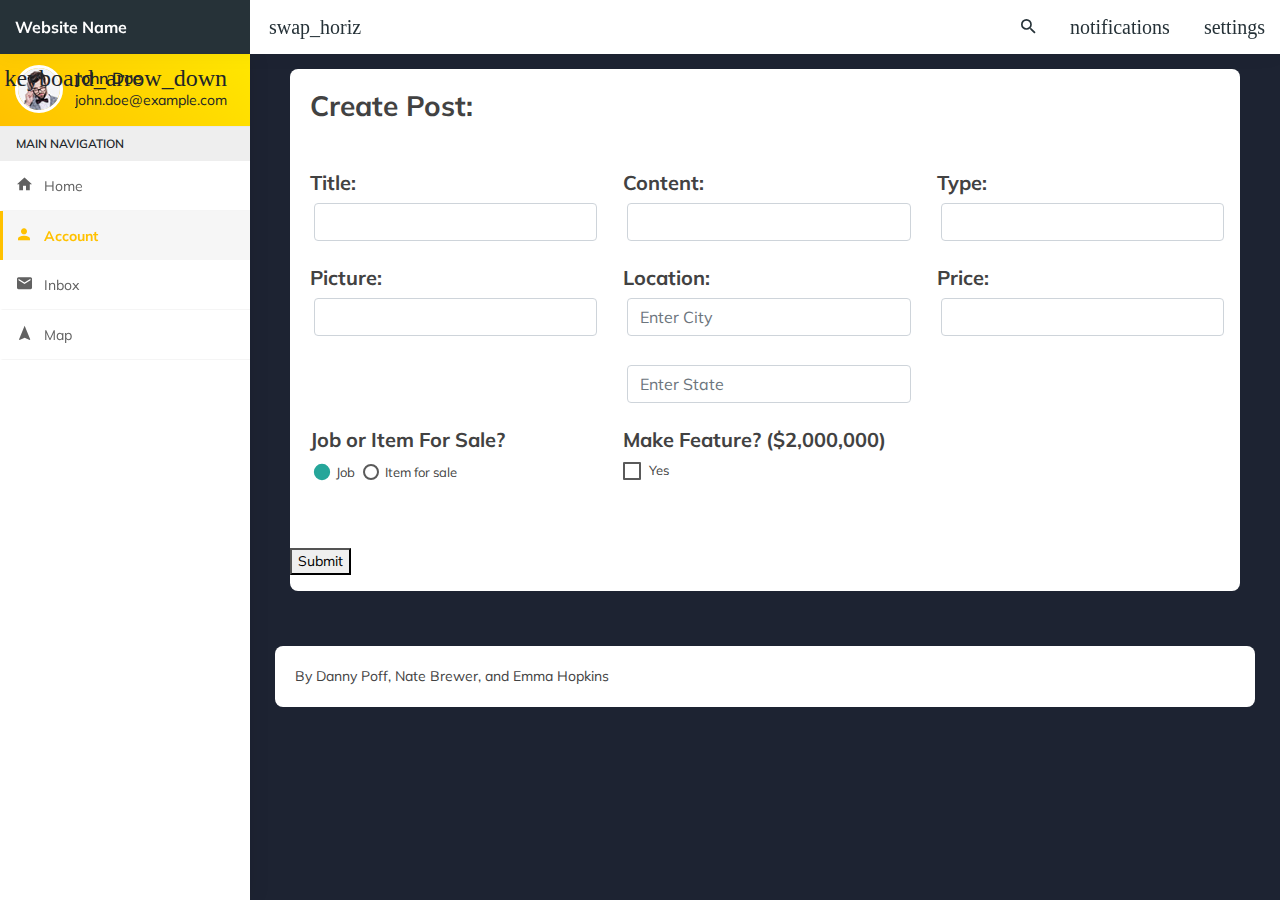
==== commit ba946133: "Add files via upload" ====
--- a/create.html
+++ b/create.html
@@ -242,49 +242,53 @@
                                 <h3>Create Post:</h3>
                             </div>
                             <div class="body">
-                                <div class="row clearfix m-b-15">
-                                    <div class="col-lg-4 col-md-6 col-sm-12">
-                                        <h5>Title:</h5>
-                                        <input id="title" type="text">
-                                    </div>
-                                    <div class="col-lg-4 col-md-6 col-sm-12">
-                                        <h5>Content:</h5>
-                                        <input id="content" type="text">
-                                    </div>
-                                    <div class="col-lg-4 col-md-6 col-sm-12">
-                                        <h5>Type:</h5>                      <!--Will probably have a dropdown for this-->
-                                        <input id="type" type="text"><br>
-                                    </div>
-                                    <div class="col-lg-4 col-md-6 col-sm-12">
-                                        <h5>Picture:</h5>
-                                        <input id="picture" type="text"><br>
-                                    </div>
-                                    <div class="col-lg-4 col-md-6 col-sm-12">
-                                        <h5>Location:</h5>                  <!--Might just use user location or something-->
-                                        <input id="location" type="text"><br>
-                                    </div>
-                                    <div class="col-lg-4 col-md-6 col-sm-12">
-                                        <h5>Price:</h5>
-                                        <input id="price" type="text"><br>
-                                    </div>
-                                    <div class="col-lg-4 col-md-6 col-sm-12">
-                                        <h5>Job or Item For Sale?</h5>
-                                        <input type="radio" id="is_job" name="typeCheck" value="job" checked>
-                                        <label for="is_job">Job</label>
-                                        <input id="is_for_sale" type="radio" name="typeCheck" value="sale">
-                                        <label for="is_for_sale">Item for sale</label><br>
-                                    </div>
-                                    <div class="col-lg-4 col-md-6 col-sm-12">
-                                        <h5>Make Feature? ($2,000,000)</h5>
-                                        <input type="checkbox" id="feature" name="feature" value="t" >
-                                        <label for="feature">Yes</label>
-                                    </div>
+                                <form id="new_post">    
+                                    <div class="row clearfix m-b-15">
+                                        <div class="col-lg-4 col-md-6 col-sm-12">
+                                            <h5>Title:</h5>
+                                            <input class="form-control m-1" id="title" type="text" >
+                                        </div>
+                                        <div class="col-lg-4 col-md-6 col-sm-12">
+                                            <h5>Content:</h5>
+                                            <input class="form-control m-1" id="content" type="text" >
+                                        </div>
+                                        <div class="col-lg-4 col-md-6 col-sm-12">
+                                            <h5>Type:</h5>                      <!--Will probably have a dropdown for this-->
+                                            <input class="form-control m-1" id="type" type="text" ><br>
+                                        </div>
+                                        <div class="col-lg-4 col-md-6 col-sm-12">
+                                            <h5>Picture:</h5>
+                                            <input class="form-control m-1" id="picture" type="text" ><br>
+                                        </div>
+                                        <div class="col-lg-4 col-md-6 col-sm-12">
+                                            <h5>Location:</h5>                  <!--Might just use user location or something-->
+                                            <input class="form-control m-1" id="city" type="text" placeholder="Enter City"><br>
+                                            <input class="form-control m-1" id="state" type="text" placeholder="Enter State"><br>
+                                        </div>
+                                        <div class="col-lg-4 col-md-6 col-sm-12">
+                                            <h5>Price:</h5>
+                                            <input class="form-control m-1" id="price" type="text"><br>
+                                        </div>
+                                        <div class="col-lg-4 col-md-6 col-sm-12">
+                                            <h5>Job or Item For Sale?</h5>
+                                            <input class="form-control m-1" type="radio" id="is_job" name="typeCheck" value="job" checked>
+                                            <label for="is_job">Job</label>
+                                            <input class="form-control m-1" id="is_for_sale" type="radio" name="typeCheck" value="sale">
+                                            <label for="is_for_sale">Item for sale</label><br>
+                                        </div>
+                                        <div class="col-lg-4 col-md-6 col-sm-12">
+                                            <h5>Make Feature? ($2,000,000)</h5>
+                                            <input class="form-control m-1" type="checkbox" id="feature" name="feature" value="feature">
+                                            <label for="feature">Yes</label>
+                                        </div>
+                                    
                                     <!--data that will not be inputted by user:
                                         username, date of creation...
                                     -->
-                                </div>
-                            </div>
-                            <p><button style="margin-top: 20px;" type="submit">Submit</button></p>
+                                    </div>
+                                </form>
+                            </div>
+                            <p><button style="margin-top: 20px;" id="submit_new_post" type="submit">Submit</button></p>
                         </div>
                     </div>
                 </div>
@@ -327,27 +331,74 @@
     // Makes axios passable
     const myAxios = axios;
 
-    if(jQuery("is_job").value == "job"){
-        var isJob = true;
-    }
-    else if(jQuery("is_for_sale").value == "sale"){
-
-    }
-
-    if(jQuery("is_for_sale").value == "t"){
-        if(isJob){
-
+    const form = document.getElementById('new_post');
+
+    document.getElementById('submit_new_post').addEventListener('click', function() {
+
+        const post_title = form.elements.title.value;
+        const post_content = form.elements.content.value;
+        const type = form.elements.type.value;
+        const img = form.elements.picture.value;
+        const city = form.elements.city.value;
+        const state = form.elements.state.value;
+        const price = form.elements.price.value;
+        const feature = form.elements.feature.value;
+
+        // For time stamps
+        const date = new Date();
+
+        post = {
+            "id" : 2,
+            "created_by" : "Joe Schmoe",  // Will pull user name
+            "date_created" : date.getFullYear() + "-" + parseInt(date.getMonth() + 1) + "-" + date.getDate(),
+            "time_created" : date.getHours() + "-" + date.getMinutes() + "-" + date.getSeconds(),
+            "post_title" : post_title,
+            "post_content" : post_content,
+            "img" : img,
+            "type" : type,
+            "city" : city,
+            "state" : state,
+            "price" : price,
+            "post_views" : 0
+        };
+    
+        // Boolean to show either is a job or not, will deterimine where it is stored
+        var isJob;
+
+        // Boolean to show if it will be featured. will deterimine where it is stored
+        var isFeatured;
+
+        const isJobButton = document.querySelectorAll('input[name="typeCheck"]');
+
+        const featuredButton = document.querySelectorAll('input[name="feature"]');
+
+        // Job radio button
+        if(isJobButton[0].checked){
+            isJob = true;
+            
+        } // For sale radio button
+        else if(isJobButton[1].checked){
+            isJob = false;
+        }
+
+        if(!isJob){
+            if(featuredButton[0].checked){
+                addNewFeaturedPost(myAxios, post);
+            }
+            else{
+                addNewCommonPost(myAxios, post);
+            }
         }
         else{
-
+            if(featuredButton[0].checked){
+                addNewFeaturedJob(myAxios, post);
+            }
+            else{
+                addNewCommonJob(myAxios, post);
+            }
         }
-    }
-    else{
-
-    }
-
-    let commonPost = addNewPost(myAxios, data)
-
+
+    });
 
 </script>
 </html>
